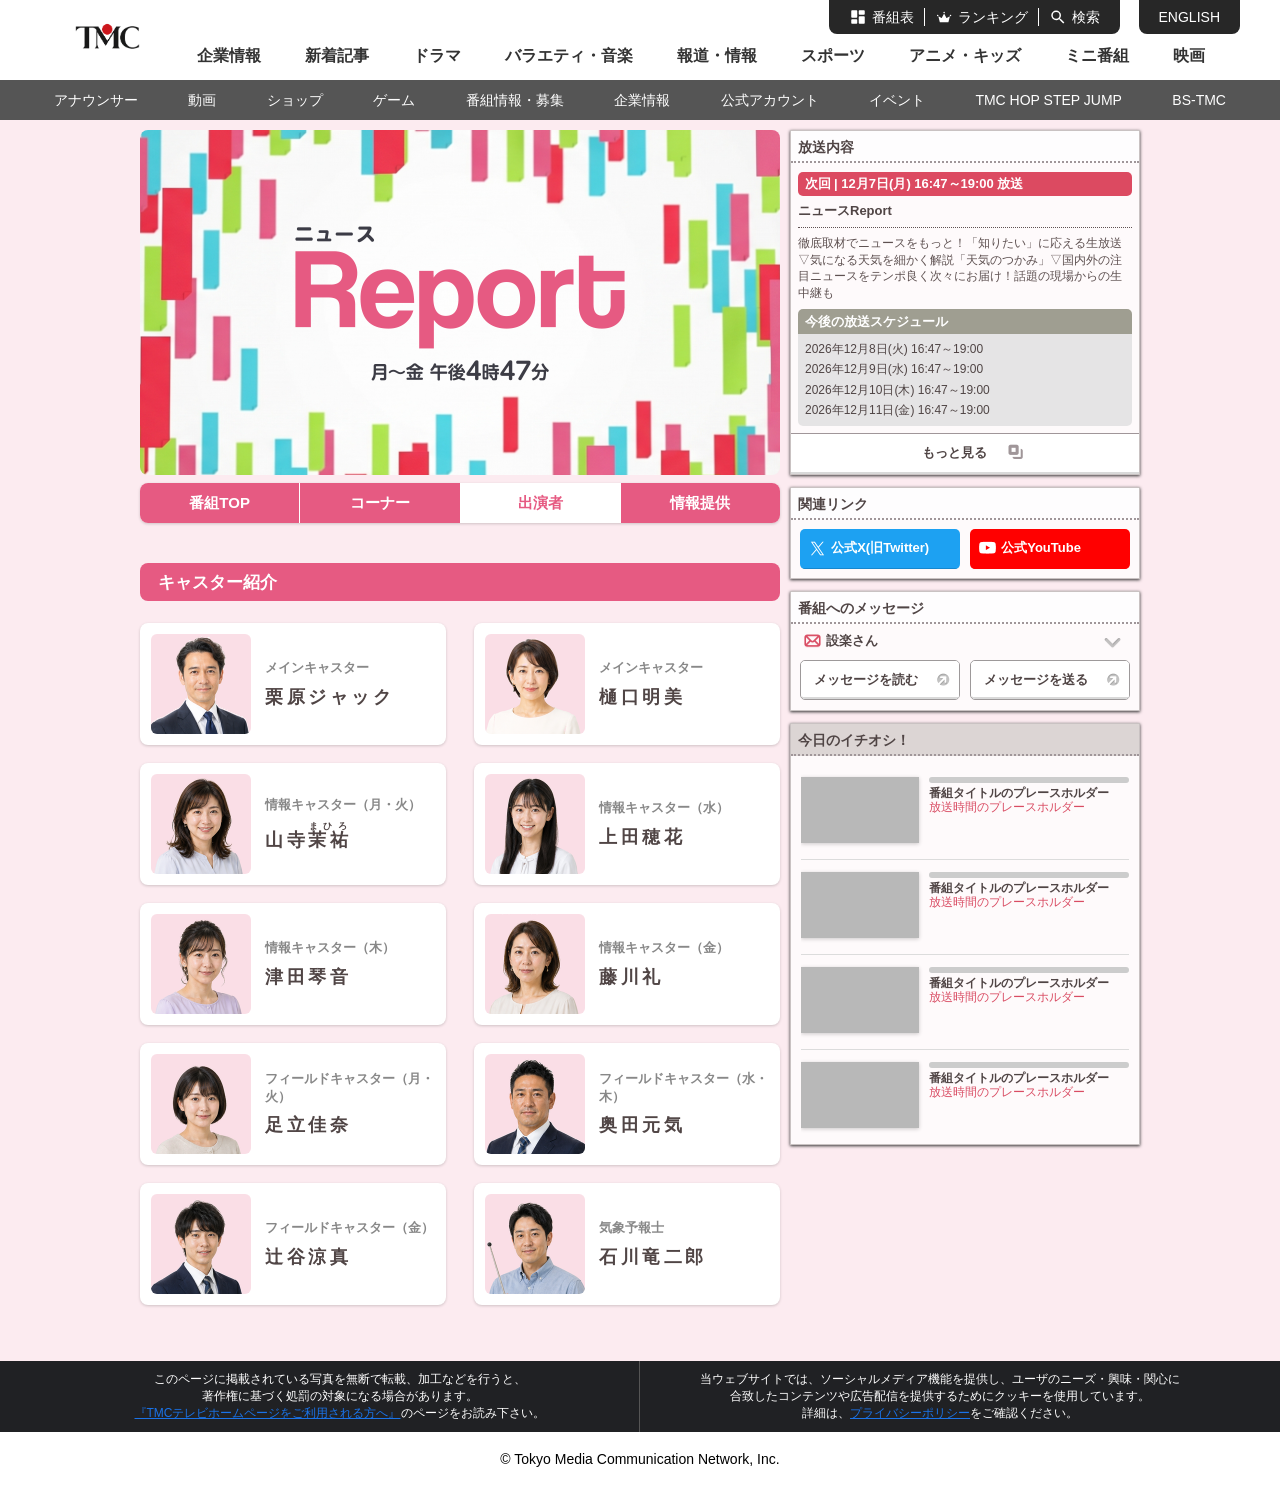
==== news_report/cast.html @ bcca4fd5 "Initial TMC website" ====
<!-- saved from url=(0043)/news_report/ -->
<html lang="ja"><head prefix="og: http://ogp.me/ns# fb: http://ogp.me/ns/fb# article: http://ogp.me/ns/article#"><meta http-equiv="Content-Type" content="text/html; charset=UTF-8">

<!--↓制作者 head挿入エリア--> 

<!-- TODO: 番組独自のアイコンを設定する場合はファイルパスを変更してください -->
<link rel="apple-touch-icon" sizes="152x152" href="../assets/common/img/favicon.png">
<link rel="apple-touch-icon-precomposed" href="../assets/common/img/favicon.png">
<link rel="icon" type="image/png" href="../assets/common/img/favicon.png">
<link rel="shortcut icon" type="image/png" href="../assets/common/img/favicon.png">
<meta name="viewport" content="width=device-width,initial-scale=1.0">
<!-- TODO:OGP -->
<meta name="twitter:card" content="summary">
<meta property="og:title" content="TMCテレビ">
<meta property="og:type" content="article">
<meta property="og:url" content="/">
<meta property="og:image" content="../assets/news_report/img/main-visual.png">
<meta property="og:site_name" content="TMCテレビ">
<meta property="og:locale" content="ja_JP">
<meta property="og:description" content="ニュースReport - 出演者。徹底取材でニュースをもっと。「知りたい」に応える生放送。">

<!-- TODO: ページの説明文を記載してください -->
<meta name="description" content="ニュースReport - 出演者。徹底取材でニュースをもっと。「知りたい」に応える生放送。">

<!-- TODO: キーワードを入力してください -->
<meta name="Keywords" content="ニュースReport,報道・情報,TMCテレビ">

<!-- TODO: タイトルを変更してください -->
<title>出演者｜ニュースReport | TMCテレビ</title>
<!--↑制作者 head挿入・修正エリア--> 

<!-- ↓TMCテレビ共通CSS設定 -->
<meta name="format-detection" content="telephone=no">
<link rel="stylesheet" href="../assets/common/css/page-default.css">
<link rel="stylesheet" href="../assets/common/css/aside.css">
<style type="text/css">.swiper-container{margin-left:auto;margin-right:auto;position:relative;overflow:hidden;list-style:none;padding:0;z-index:1}.swiper-container-no-flexbox .swiper-slide{float:left}.swiper-container-vertical>.swiper-wrapper{-webkit-box-orient:vertical;-webkit-box-direction:normal;-webkit-flex-direction:column;-ms-flex-direction:column;flex-direction:column}.swiper-wrapper{position:relative;width:100%;height:100%;z-index:1;display:-webkit-box;display:-webkit-flex;display:-ms-flexbox;display:flex;-webkit-transition-property:-webkit-transform;transition-property:-webkit-transform;transition-property:transform;transition-property:transform,-webkit-transform;-webkit-box-sizing:content-box;box-sizing:content-box}.swiper-container-android .swiper-slide,.swiper-wrapper{-webkit-transform:translateZ(0);transform:translateZ(0)}.swiper-container-multirow>.swiper-wrapper{-webkit-flex-wrap:wrap;-ms-flex-wrap:wrap;flex-wrap:wrap}.swiper-container-free-mode>.swiper-wrapper{-webkit-transition-timing-function:ease-out;transition-timing-function:ease-out;margin:0 auto}.swiper-slide{-webkit-flex-shrink:0;-ms-flex-negative:0;flex-shrink:0;width:100%;height:100%;position:relative;-webkit-transition-property:-webkit-transform;transition-property:-webkit-transform;transition-property:transform;transition-property:transform,-webkit-transform}.swiper-slide-invisible-blank{visibility:hidden}.swiper-container-autoheight,.swiper-container-autoheight .swiper-slide{height:auto}.swiper-container-autoheight .swiper-wrapper{-webkit-box-align:start;-webkit-align-items:flex-start;-ms-flex-align:start;align-items:flex-start;-webkit-transition-property:height,-webkit-transform;transition-property:height,-webkit-transform;transition-property:transform,height;transition-property:transform,height,-webkit-transform}.swiper-container-3d{-webkit-perspective:1200px;perspective:1200px}.swiper-container-3d .swiper-cube-shadow,.swiper-container-3d .swiper-slide,.swiper-container-3d .swiper-slide-shadow-bottom,.swiper-container-3d .swiper-slide-shadow-left,.swiper-container-3d .swiper-slide-shadow-right,.swiper-container-3d .swiper-slide-shadow-top,.swiper-container-3d .swiper-wrapper{-webkit-transform-style:preserve-3d;transform-style:preserve-3d}.swiper-container-3d .swiper-slide-shadow-bottom,.swiper-container-3d .swiper-slide-shadow-left,.swiper-container-3d .swiper-slide-shadow-right,.swiper-container-3d .swiper-slide-shadow-top{position:absolute;left:0;top:0;width:100%;height:100%;pointer-events:none;z-index:10}.swiper-container-3d .swiper-slide-shadow-left{background-image:-webkit-gradient(linear,right top,left top,from(rgba(0,0,0,.5)),to(transparent));background-image:-webkit-linear-gradient(right,rgba(0,0,0,.5),transparent);background-image:linear-gradient(270deg,rgba(0,0,0,.5),transparent)}.swiper-container-3d .swiper-slide-shadow-right{background-image:-webkit-gradient(linear,left top,right top,from(rgba(0,0,0,.5)),to(transparent));background-image:-webkit-linear-gradient(left,rgba(0,0,0,.5),transparent);background-image:linear-gradient(90deg,rgba(0,0,0,.5),transparent)}.swiper-container-3d .swiper-slide-shadow-top{background-image:-webkit-gradient(linear,left bottom,left top,from(rgba(0,0,0,.5)),to(transparent));background-image:-webkit-linear-gradient(bottom,rgba(0,0,0,.5),transparent);background-image:linear-gradient(0deg,rgba(0,0,0,.5),transparent)}.swiper-container-3d .swiper-slide-shadow-bottom{background-image:-webkit-gradient(linear,left top,left bottom,from(rgba(0,0,0,.5)),to(transparent));background-image:-webkit-linear-gradient(top,rgba(0,0,0,.5),transparent);background-image:linear-gradient(180deg,rgba(0,0,0,.5),transparent)}.swiper-container-wp8-horizontal,.swiper-container-wp8-horizontal>.swiper-wrapper{-ms-touch-action:pan-y;touch-action:pan-y}.swiper-container-wp8-vertical,.swiper-container-wp8-vertical>.swiper-wrapper{-ms-touch-action:pan-x;touch-action:pan-x}.swiper-button-next,.swiper-button-prev{position:absolute;top:50%;width:27px;height:44px;margin-top:-22px;z-index:10;cursor:pointer;background-size:27px 44px;background-position:50%;background-repeat:no-repeat}.swiper-button-next.swiper-button-disabled,.swiper-button-prev.swiper-button-disabled{opacity:.35;cursor:auto;pointer-events:none}.swiper-button-prev,.swiper-container-rtl .swiper-button-next{background-image:url("data:image/svg+xml;charset=utf-8,%3Csvg xmlns='http://www.w3.org/2000/svg' viewBox='0 0 27 44'%3E%3Cpath d='M0 22L22 0l2.1 2.1L4.2 22l19.9 19.9L22 44 0 22z' fill='%23007aff'/%3E%3C/svg%3E");left:10px;right:auto}.swiper-button-next,.swiper-container-rtl .swiper-button-prev{background-image:url("data:image/svg+xml;charset=utf-8,%3Csvg xmlns='http://www.w3.org/2000/svg' viewBox='0 0 27 44'%3E%3Cpath d='M27 22L5 44l-2.1-2.1L22.8 22 2.9 2.1 5 0l22 22z' fill='%23007aff'/%3E%3C/svg%3E");right:10px;left:auto}.swiper-button-prev.swiper-button-white,.swiper-container-rtl .swiper-button-next.swiper-button-white{background-image:url("data:image/svg+xml;charset=utf-8,%3Csvg xmlns='http://www.w3.org/2000/svg' viewBox='0 0 27 44'%3E%3Cpath d='M0 22L22 0l2.1 2.1L4.2 22l19.9 19.9L22 44 0 22z' fill='%23fff'/%3E%3C/svg%3E")}.swiper-button-next.swiper-button-white,.swiper-container-rtl .swiper-button-prev.swiper-button-white{background-image:url("data:image/svg+xml;charset=utf-8,%3Csvg xmlns='http://www.w3.org/2000/svg' viewBox='0 0 27 44'%3E%3Cpath d='M27 22L5 44l-2.1-2.1L22.8 22 2.9 2.1 5 0l22 22z' fill='%23fff'/%3E%3C/svg%3E")}.swiper-button-prev.swiper-button-black,.swiper-container-rtl .swiper-button-next.swiper-button-black{background-image:url("data:image/svg+xml;charset=utf-8,%3Csvg xmlns='http://www.w3.org/2000/svg' viewBox='0 0 27 44'%3E%3Cpath d='M0 22L22 0l2.1 2.1L4.2 22l19.9 19.9L22 44 0 22z'/%3E%3C/svg%3E")}.swiper-button-next.swiper-button-black,.swiper-container-rtl .swiper-button-prev.swiper-button-black{background-image:url("data:image/svg+xml;charset=utf-8,%3Csvg xmlns='http://www.w3.org/2000/svg' viewBox='0 0 27 44'%3E%3Cpath d='M27 22L5 44l-2.1-2.1L22.8 22 2.9 2.1 5 0l22 22z'/%3E%3C/svg%3E")}.swiper-button-lock{display:none}.swiper-pagination{position:absolute;text-align:center;-webkit-transition:opacity .3s;transition:opacity .3s;-webkit-transform:translateZ(0);transform:translateZ(0);z-index:10}.swiper-pagination.swiper-pagination-hidden{opacity:0}.swiper-container-horizontal>.swiper-pagination-bullets,.swiper-pagination-custom,.swiper-pagination-fraction{bottom:10px;left:0;width:100%}.swiper-pagination-bullets-dynamic{overflow:hidden;font-size:0}.swiper-pagination-bullets-dynamic .swiper-pagination-bullet{-webkit-transform:scale(.33);-ms-transform:scale(.33);transform:scale(.33);position:relative}.swiper-pagination-bullets-dynamic .swiper-pagination-bullet-active,.swiper-pagination-bullets-dynamic .swiper-pagination-bullet-active-main{-webkit-transform:scale(1);-ms-transform:scale(1);transform:scale(1)}.swiper-pagination-bullets-dynamic .swiper-pagination-bullet-active-prev{-webkit-transform:scale(.66);-ms-transform:scale(.66);transform:scale(.66)}.swiper-pagination-bullets-dynamic .swiper-pagination-bullet-active-prev-prev{-webkit-transform:scale(.33);-ms-transform:scale(.33);transform:scale(.33)}.swiper-pagination-bullets-dynamic .swiper-pagination-bullet-active-next{-webkit-transform:scale(.66);-ms-transform:scale(.66);transform:scale(.66)}.swiper-pagination-bullets-dynamic .swiper-pagination-bullet-active-next-next{-webkit-transform:scale(.33);-ms-transform:scale(.33);transform:scale(.33)}.swiper-pagination-bullet{width:8px;height:8px;display:inline-block;border-radius:100%;background:#000;opacity:.2}button.swiper-pagination-bullet{border:none;margin:0;padding:0;-webkit-box-shadow:none;box-shadow:none;-webkit-appearance:none;-moz-appearance:none;appearance:none}.swiper-pagination-clickable .swiper-pagination-bullet{cursor:pointer}.swiper-pagination-bullet-active{opacity:1;background:#007aff}.swiper-container-vertical>.swiper-pagination-bullets{right:10px;top:50%;-webkit-transform:translate3d(0,-50%,0);transform:translate3d(0,-50%,0)}.swiper-container-vertical>.swiper-pagination-bullets .swiper-pagination-bullet{margin:6px 0;display:block}.swiper-container-vertical>.swiper-pagination-bullets.swiper-pagination-bullets-dynamic{top:50%;-webkit-transform:translateY(-50%);-ms-transform:translateY(-50%);transform:translateY(-50%);width:8px}.swiper-container-vertical>.swiper-pagination-bullets.swiper-pagination-bullets-dynamic .swiper-pagination-bullet{display:inline-block;-webkit-transition:top .2s,-webkit-transform .2s;transition:top .2s,-webkit-transform .2s;transition:transform .2s,top .2s;transition:transform .2s,top .2s,-webkit-transform .2s}.swiper-container-horizontal>.swiper-pagination-bullets .swiper-pagination-bullet{margin:0 4px}.swiper-container-horizontal>.swiper-pagination-bullets.swiper-pagination-bullets-dynamic{left:50%;-webkit-transform:translateX(-50%);-ms-transform:translateX(-50%);transform:translateX(-50%);white-space:nowrap}.swiper-container-horizontal>.swiper-pagination-bullets.swiper-pagination-bullets-dynamic .swiper-pagination-bullet{-webkit-transition:left .2s,-webkit-transform .2s;transition:left .2s,-webkit-transform .2s;transition:transform .2s,left .2s;transition:transform .2s,left .2s,-webkit-transform .2s}.swiper-container-horizontal.swiper-container-rtl>.swiper-pagination-bullets-dynamic .swiper-pagination-bullet{-webkit-transition:right .2s,-webkit-transform .2s;transition:right .2s,-webkit-transform .2s;transition:transform .2s,right .2s;transition:transform .2s,right .2s,-webkit-transform .2s}.swiper-pagination-progressbar{background:rgba(0,0,0,.25);position:absolute}.swiper-pagination-progressbar .swiper-pagination-progressbar-fill{background:#007aff;position:absolute;left:0;top:0;width:100%;height:100%;-webkit-transform:scale(0);-ms-transform:scale(0);transform:scale(0);-webkit-transform-origin:left top;-ms-transform-origin:left top;transform-origin:left top}.swiper-container-rtl .swiper-pagination-progressbar .swiper-pagination-progressbar-fill{-webkit-transform-origin:right top;-ms-transform-origin:right top;transform-origin:right top}.swiper-container-horizontal>.swiper-pagination-progressbar,.swiper-container-vertical>.swiper-pagination-progressbar.swiper-pagination-progressbar-opposite{width:100%;height:4px;left:0;top:0}.swiper-container-horizontal>.swiper-pagination-progressbar.swiper-pagination-progressbar-opposite,.swiper-container-vertical>.swiper-pagination-progressbar{width:4px;height:100%;left:0;top:0}.swiper-pagination-white .swiper-pagination-bullet-active{background:#fff}.swiper-pagination-progressbar.swiper-pagination-white{background:hsla(0,0%,100%,.25)}.swiper-pagination-progressbar.swiper-pagination-white .swiper-pagination-progressbar-fill{background:#fff}.swiper-pagination-black .swiper-pagination-bullet-active{background:#000}.swiper-pagination-progressbar.swiper-pagination-black{background:rgba(0,0,0,.25)}.swiper-pagination-progressbar.swiper-pagination-black .swiper-pagination-progressbar-fill{background:#000}.swiper-pagination-lock{display:none}.swiper-scrollbar{border-radius:10px;position:relative;-ms-touch-action:none;background:rgba(0,0,0,.1)}.swiper-container-horizontal>.swiper-scrollbar{position:absolute;left:1%;bottom:3px;z-index:50;height:5px;width:98%}.swiper-container-vertical>.swiper-scrollbar{position:absolute;right:3px;top:1%;z-index:50;width:5px;height:98%}.swiper-scrollbar-drag{height:100%;width:100%;position:relative;background:rgba(0,0,0,.5);border-radius:10px;left:0;top:0}.swiper-scrollbar-cursor-drag{cursor:move}.swiper-scrollbar-lock{display:none}.swiper-zoom-container{width:100%;height:100%;display:-webkit-box;display:-webkit-flex;display:-ms-flexbox;display:flex;-webkit-box-pack:center;-webkit-justify-content:center;-ms-flex-pack:center;justify-content:center;-webkit-box-align:center;-webkit-align-items:center;-ms-flex-align:center;align-items:center;text-align:center}.swiper-zoom-container>canvas,.swiper-zoom-container>img,.swiper-zoom-container>svg{max-width:100%;max-height:100%;-o-object-fit:contain;object-fit:contain}.swiper-slide-zoomed{cursor:move}.swiper-lazy-preloader{width:42px;height:42px;position:absolute;left:50%;top:50%;margin-left:-21px;margin-top:-21px;z-index:10;-webkit-transform-origin:50%;-ms-transform-origin:50%;transform-origin:50%;-webkit-animation:swiper-preloader-spin 1s steps(12) infinite;animation:swiper-preloader-spin 1s steps(12) infinite}.swiper-lazy-preloader:after{display:block;content:"";width:100%;height:100%;background-image:url("data:image/svg+xml;charset=utf-8,%3Csvg viewBox='0 0 120 120' xmlns='http://www.w3.org/2000/svg' xmlns:xlink='http://www.w3.org/1999/xlink'%3E%3Cdefs%3E%3Cpath id='a' stroke='%236c6c6c' stroke-width='11' stroke-linecap='round' d='M60 7v20'/%3E%3C/defs%3E%3Cuse xlink:href='%23a' opacity='.27'/%3E%3Cuse xlink:href='%23a' opacity='.27' transform='rotate(30 60 60)'/%3E%3Cuse xlink:href='%23a' opacity='.27' transform='rotate(60 60 60)'/%3E%3Cuse xlink:href='%23a' opacity='.27' transform='rotate(90 60 60)'/%3E%3Cuse xlink:href='%23a' opacity='.27' transform='rotate(120 60 60)'/%3E%3Cuse xlink:href='%23a' opacity='.27' transform='rotate(150 60 60)'/%3E%3Cuse xlink:href='%23a' opacity='.37' transform='rotate(180 60 60)'/%3E%3Cuse xlink:href='%23a' opacity='.46' transform='rotate(210 60 60)'/%3E%3Cuse xlink:href='%23a' opacity='.56' transform='rotate(240 60 60)'/%3E%3Cuse xlink:href='%23a' opacity='.66' transform='rotate(270 60 60)'/%3E%3Cuse xlink:href='%23a' opacity='.75' transform='rotate(300 60 60)'/%3E%3Cuse xlink:href='%23a' opacity='.85' transform='rotate(330 60 60)'/%3E%3C/svg%3E");background-position:50%;background-size:100%;background-repeat:no-repeat}.swiper-lazy-preloader-white:after{background-image:url("data:image/svg+xml;charset=utf-8,%3Csvg viewBox='0 0 120 120' xmlns='http://www.w3.org/2000/svg' xmlns:xlink='http://www.w3.org/1999/xlink'%3E%3Cdefs%3E%3Cpath id='a' stroke='%23fff' stroke-width='11' stroke-linecap='round' d='M60 7v20'/%3E%3C/defs%3E%3Cuse xlink:href='%23a' opacity='.27'/%3E%3Cuse xlink:href='%23a' opacity='.27' transform='rotate(30 60 60)'/%3E%3Cuse xlink:href='%23a' opacity='.27' transform='rotate(60 60 60)'/%3E%3Cuse xlink:href='%23a' opacity='.27' transform='rotate(90 60 60)'/%3E%3Cuse xlink:href='%23a' opacity='.27' transform='rotate(120 60 60)'/%3E%3Cuse xlink:href='%23a' opacity='.27' transform='rotate(150 60 60)'/%3E%3Cuse xlink:href='%23a' opacity='.37' transform='rotate(180 60 60)'/%3E%3Cuse xlink:href='%23a' opacity='.46' transform='rotate(210 60 60)'/%3E%3Cuse xlink:href='%23a' opacity='.56' transform='rotate(240 60 60)'/%3E%3Cuse xlink:href='%23a' opacity='.66' transform='rotate(270 60 60)'/%3E%3Cuse xlink:href='%23a' opacity='.75' transform='rotate(300 60 60)'/%3E%3Cuse xlink:href='%23a' opacity='.85' transform='rotate(330 60 60)'/%3E%3C/svg%3E")}@-webkit-keyframes swiper-preloader-spin{to{-webkit-transform:rotate(1turn);transform:rotate(1turn)}}@keyframes swiper-preloader-spin{to{-webkit-transform:rotate(1turn);transform:rotate(1turn)}}.swiper-container .swiper-notification{position:absolute;left:0;top:0;pointer-events:none;opacity:0;z-index:-1000}.swiper-container-fade.swiper-container-free-mode .swiper-slide{-webkit-transition-timing-function:ease-out;transition-timing-function:ease-out}.swiper-container-fade .swiper-slide{pointer-events:none;-webkit-transition-property:opacity;transition-property:opacity}.swiper-container-fade .swiper-slide .swiper-slide{pointer-events:none}.swiper-container-fade .swiper-slide-active,.swiper-container-fade .swiper-slide-active .swiper-slide-active{pointer-events:auto}.swiper-container-cube{overflow:visible}.swiper-container-cube .swiper-slide{pointer-events:none;-webkit-backface-visibility:hidden;backface-visibility:hidden;z-index:1;visibility:hidden;-webkit-transform-origin:0 0;-ms-transform-origin:0 0;transform-origin:0 0;width:100%;height:100%}.swiper-container-cube .swiper-slide .swiper-slide{pointer-events:none}.swiper-container-cube.swiper-container-rtl .swiper-slide{-webkit-transform-origin:100% 0;-ms-transform-origin:100% 0;transform-origin:100% 0}.swiper-container-cube .swiper-slide-active,.swiper-container-cube .swiper-slide-active .swiper-slide-active{pointer-events:auto}.swiper-container-cube .swiper-slide-active,.swiper-container-cube .swiper-slide-next,.swiper-container-cube .swiper-slide-next+.swiper-slide,.swiper-container-cube .swiper-slide-prev{pointer-events:auto;visibility:visible}.swiper-container-cube .swiper-slide-shadow-bottom,.swiper-container-cube .swiper-slide-shadow-left,.swiper-container-cube .swiper-slide-shadow-right,.swiper-container-cube .swiper-slide-shadow-top{z-index:0;-webkit-backface-visibility:hidden;backface-visibility:hidden}.swiper-container-cube .swiper-cube-shadow{position:absolute;left:0;bottom:0;width:100%;height:100%;background:#000;opacity:.6;-webkit-filter:blur(50px);filter:blur(50px);z-index:0}.swiper-container-flip{overflow:visible}.swiper-container-flip .swiper-slide{pointer-events:none;-webkit-backface-visibility:hidden;backface-visibility:hidden;z-index:1}.swiper-container-flip .swiper-slide .swiper-slide{pointer-events:none}.swiper-container-flip .swiper-slide-active,.swiper-container-flip .swiper-slide-active .swiper-slide-active{pointer-events:auto}.swiper-container-flip .swiper-slide-shadow-bottom,.swiper-container-flip .swiper-slide-shadow-left,.swiper-container-flip .swiper-slide-shadow-right,.swiper-container-flip .swiper-slide-shadow-top{z-index:0;-webkit-backface-visibility:hidden;backface-visibility:hidden}.swiper-container-coverflow .swiper-wrapper{-ms-perspective:1200px}</style><style>@charset "utf-8";

.clearfix::after {
  content: "";
  display: block;
  clear: both;
}

/* CSS BrowserReset #gbheader #gbfooter
--------------------------- */
header#cx_ui_header, footer#cx_ui_footer {
  margin: 0;
  padding: 0;
}

#gbheader *, #gbfooter * {
  -moz-box-sizing: border-box;
  -webkit-box-sizing: border-box;
  -o-box-sizing: border-box;
  -ms-box-sizing: border-box;
  box-sizing: border-box;
  margin: 0;
  padding: 0;
  letter-spacing: 0;
}

#gbheader, #gbfooter {
  font-family: -apple-system, BlinkMacSystemFont, "Helvetica Neue", "Hiragino Kaku Gothic ProN", "ヒラギノ角ゴ ProN W3", "游ゴシック Medium", YuGothic, YuGothicM, メイリオ, Meiryo, sans-serif;
  font-size: 14px;
  line-height: 24px;
  min-width: 1200px;
}

@media all and (-ms-high-contrast: none)  {
  #gbheader, #gbfooter {
    font-family: Verdana, Meiryo, sans-serif;
  }
}
@media all and (-ms-high-contrast: active) {
  #gbheader, #gbfooter {
    font-family: Verdana, Meiryo, sans-serif;
  }
}

#gbheader div, #gbfooter div,
#gbheader ul, #gbfooter ul,
#gbheader li, #gbfooter li,
#gbheader p, #gbfooter p,
#gbheader a, #gbfooter a {
  background: transparent;
}

#gbheader ul, #gbfooter ul {
  list-style: none;
}

#gbheader img, #gbfooter.img {
  -ms-interpolation-mode: bicubic;
  vertical-align: top;
  max-width: 100%;
  height: auto;
  border: 0;
}

#gbheader a, #gbfooter a,
#gbheader .link, #gbfooter .link {
  color: #1a73e8;
  text-decoration: none;
  -webkit-transition: all 0.25s;
  -moz-transition: all 0.25s;
  -ms-transition: all 0.25s;
  -o-transition: all 0.25s;
  transition: all 0.25s;
  opacity: 1;
}

#gbheader a:hover, #gbfooter a:hover,
#gbheader .link:hover, #gbfooter .link:hover {
  opacity: .8;
}

/* switch smartphone botton
--------------------------- */
#switch_smartphone {
  min-width: 1200px;
  position: relative;
  z-index: 10;
}

#switch_smartphone a {
  display: block;
  width: 100%;
  margin: 0 auto;
  padding: 30px 0;
  background-color: #5a5a5a;
  border-bottom: 5px solid #EEE;
  border-top: 5px solid #DDD;
  font-size: 30px;
  font-weight: 700;
  text-align: center;
  text-decoration: none;
  color: #FFF;
  position: relative;
}

/* #gnav
--------------------------- */
#gbheader {
  display: block !important;
}

#gbheader .cx_header_content {
  margin: 0 auto;
  width: 1200px;
}

#gbheader #nav_upper {
  width: 100%;
  background: #fff;
}

#gbheader #nav_upper .cx_header_content {
  position: relative;
}

#gbheader #nav_upper .cx_header_content #nav_menu__main {
  height: 80px;
}

#gbheader #nav_upper .cx_header_content #nav_menu__main .swiper-slide {
  margin: 0 22px;
  width: auto;
  height: auto;
}

#gbheader #nav_upper__main .swiper-slide .menu_wrapper {
  display: -webkit-box;
  display: -moz-box;
  display: -ms-flexbox;
  display: -webkit-flex;
  display: -moz-flex;
  display: flex;
  -webkit-box-align: end;
  -ms-flex-align: end;
  align-items: flex-end;
  height: 100%;
}

#gbheader #nav_upper .cx_header_content #nav_menu__main a {
  display: block;
  padding: 12px 0;
  color: #333;
  font-size: 16px;
  font-weight: bold;
}

#gbheader #nav_upper .cx_header_content #nav_menu__main a.current {
  padding: 14px 0 10px;
  border-bottom: solid 2px #333;
  color: #333;
}

#gbheader #nav_upper .cx_header_content #nav_menu__main a.current:hover {
  opacity: 1.0;
}

#gbheader #nav_upper .cx_header_content #nav_upper__main .logo {
  margin: 0 15px;
  padding: 10px 20px;
  float: left;
}

#gbheader #nav_upper .cx_header_content #nav_upper__main .logo a {
  padding: 0;
  /* width: 55px;
  height: 55px; */
  display: flex;
  align-items: center;
  height: 55px;
}

#gbheader #nav_upper .cx_header_content #nav_upper__main #logo_svg {
  width: 55px;
  height: 55px;
}

#gbheader #nav_upper .cx_header_content #nav_upper__main #tmc_logo {
  display: block;
  width: 65px;
  max-width: none;
  height: auto;
}

.tmc-main {
  width: 1200px;
  min-height: 520px;
  margin: 28px auto 40px;
}

.tmc-main::after {
  content: "";
  display: block;
  clear: both;
}

#fp-r {
  width: 350px;
  float: right;
}

#fp-r .contblock,
#fp-r .fp-bhpblockPc {
  margin-bottom: 20px;
  padding: 18px;
  border: 1px solid #e5e5e5;
  background: #fff;
}

#fp-r h2 {
  margin: 0 0 14px;
  padding-bottom: 8px;
  border-bottom: 2px solid #333;
  color: #333;
  font-size: 20px;
  font-weight: bold;
  line-height: 1.4;
}

#fp-r h3,
#fp-r h4,
#fp-r p {
  margin: 0;
}

#fp-r .nextoadate {
  margin-bottom: 10px;
  color: #555;
  font-size: 13px;
  line-height: 1.6;
}

#fp-r .nextoatitle {
  margin-bottom: 8px;
  color: #222;
  font-size: 16px;
  font-weight: bold;
  line-height: 1.5;
}

#fp-r .nextOverview,
#fp-r .nextDetail {
  color: #555;
  font-size: 13px;
  line-height: 1.7;
}

#fp-r .fp-linkBtns {
  display: flex;
  gap: 10px;
  margin: 0;
  padding: 0;
  list-style: none;
}

#fp-r .fp-linkBtns li {
  flex: 1;
}

#fp-r .fp-linkBtns a {
  display: block;
  padding: 12px 10px;
  border-radius: 4px;
  background: #333;
  color: #fff;
  font-size: 13px;
  font-weight: bold;
  line-height: 1.3;
  text-align: center;
}

#fp-r .fp-linkBtns .yt a {
  background: #c4302b;
}

#fp-r #fp-bhp-ichioshi {
  padding: 18px;
}

#fp-r #fp-bhp-ichioshi ul {
  margin: 0;
  padding: 0;
  list-style: none;
}

#fp-r #fp-bhp-ichioshi li {
  margin-bottom: 14px;
}

#fp-r #fp-bhp-ichioshi li:last-child {
  margin-bottom: 0;
}

#fp-r #fp-bhp-ichioshi a {
  display: block;
  color: #333;
}

#fp-r #fp-bhp-ichioshi dl {
  display: flex;
  gap: 12px;
  margin: 0;
}

#fp-r #fp-bhp-ichioshi .thum {
  flex: 0 0 96px;
  width: 96px;
  height: 64px;
  background: #b8b8b8;
}

#fp-r #fp-bhp-ichioshi .placeholder-image {
  display: block;
  width: 96px;
  height: 64px;
  background: #b8b8b8;
}

#fp-r #fp-bhp-ichioshi dt {
  flex: 1;
}

#fp-r #fp-bhp-ichioshi .ttl {
  color: #333;
  font-size: 13px;
  font-weight: bold;
  line-height: 1.5;
}

#fp-r #fp-bhp-ichioshi .oatime,
#fp-r #fp-bhp-ichioshi .catch {
  margin-top: 4px;
  color: #777;
  font-size: 12px;
  line-height: 1.4;
}

#gbheader #nav_upper .cx_header_content #nav_upper__main .before_logo_icon {
  width: 55px;
  height: 55px;
  margin-right: 8px;
}

#gbheader #nav_upper .cx_header_content #nav_upper__sub {
  position: absolute;
  top: 0;
  right: 10%;
  display: -webkit-box;
  display: -moz-box;
  display: -ms-flexbox;
  display: -webkit-flex;
  display: -moz-flex;
  display: flex;
  -webkit-box-align: center;
  -ms-flex-align: center;
  align-items: center;
  padding: 8px 10px;
  border-radius: 0 0 8px 8px;
  background: #272727;
  line-height: 1;
  z-index: 2
}

#gbheader #nav_upper .cx_header_content #nav_upper__sub__lang{
  position: absolute;
  top: 0;
  right: 0;
  display: -webkit-box;
  display: -moz-box;
  display: -ms-flexbox;
  display: -webkit-flex;
  display: -moz-flex;
  display: flex;
  -webkit-box-align: center;
  -ms-flex-align: center;
  align-items: center;
  padding: 10px;
  border-radius: 0 0 8px 8px;
  background: #272727;
  line-height: 1;
  z-index: 2;
}

#gbheader #nav_upper .cx_header_content #nav_menu__sub,
#gbheader #nav_upper .cx_header_content #nav_menu__sub__lang {
  display: -webkit-box;
  display: -moz-box;
  display: -ms-flexbox;
  display: -webkit-flex;
  display: -moz-flex;
  display: flex;
  -webkit-box-align: center;
  -ms-flex-align: center;
  align-items: center;
}

#gbheader #nav_upper .cx_header_content #nav_menu__sub li, 
#gbheader #nav_upper .cx_header_content #nav_menu__sub__lang li {
  padding: 0 10px;
}

#gbheader #nav_upper .cx_header_content #nav_menu__sub li+li,
#gbheader #nav_upper .cx_header_content #nav_menu__sub__lang li+li {
  border-left: solid 1px #fff;
}

#gbheader #nav_upper .cx_header_content #nav_menu__sub .nav_menu__sub__item a,
#gbheader #nav_upper .cx_header_content #nav_menu__sub .nav_menu__sub__item p,
#gbheader #nav_upper .cx_header_content #nav_menu__sub__lang .nav_menu__sub__item__lang a,
#gbheader #nav_upper .cx_header_content #nav_menu__sub__lang .nav_menu__sub__item__lang p {
  display: -webkit-box;
  display: -moz-box;
  display: -ms-flexbox;
  display: -webkit-flex;
  display: -moz-flex;
  display: flex;
  -webkit-box-align: center;
  -ms-flex-align: center;
  align-items: center;
  color: #fff;
  cursor: pointer;
}

#gbheader #nav_upper .cx_header_content #nav_menu__sub .nav_menu__sub__item a span,
#gbheader #nav_upper .cx_header_content #nav_menu__sub .nav_menu__sub__item p span,
#gbheader #nav_upper .cx_header_content #nav_menu__sub__lang .nav_menu__sub__item__lang a span,
#gbheader #nav_upper .cx_header_content #nav_menu__sub__lang .nav_menu__sub__item__lang p span {
  color: inherit;
}

#gbheader #nav_upper .cx_header_content #nav_menu__sub .nav_menu__sub__item .icon_svg,
#gbheader #nav_upper .cx_header_content #nav_menu__sub__lang .nav_menu__sub__item__lang .icon_svg {
  width: 18px;
  height: 18px;
  margin-right: 5px;
  fill: #fff;
}

#gbheader #nav_upper .cx_header_content #nav_menu__sub .nav_menu__sub__item p:hover,
#gbheader #nav_upper .cx_header_content #nav_menu__sub__lang .nav_menu__sub__item__lang p:hover {
  opacity: .5;
}

/* #nav_lower
--------------------------- */
#gbheader #nav_lower {
  position: relative;
  width: 100%;
  background: #555;
}

#gbheader #nav_lower a,
#gbheader #nav_lower p {
  color: #fff;
  cursor: pointer;
  font-size: 14px;
  background: #555;
  font-weight: normal;
  text-align: left;
}

#gbheader #nav_lower a:hover {
  text-decoration: underline;
  opacity: 1;
}

#gbheader #nav_lower p:hover {
  opacity: 1;
}

#gbheader #nav_lower .cx_header_content {
  display: -webkit-box;
  display: -moz-box;
  display: -ms-flexbox;
  display: -webkit-flex;
  display: -moz-flex;
  display: flex;
  -webkit-box-align: center;
  -ms-flex-align: center;
  align-items: center;
}

#gbheader #nav_lower .nav_lower {
  /* width: 90%; */
  width: 100%;
}

#gbheader #nav_lower .nav_lower .nav_menu__sub {
  display: -webkit-box;
  display: -moz-box;
  display: -ms-flexbox;
  display: -webkit-flex;
  display: -moz-flex;
  display: flex;
  width: 100%;
  justify-content: space-between;
  -webkit-box-align: start;
  -ms-flex-align: start;
  align-items: flex-start;
}

#gbheader #nav_lower .nav_lower .nav_menu__sub>li {
  padding: 8px 14px;
  line-height: 24px;
}

#gbheader #nav_lower .nav_lower .nav_menu__sub>li:last-child {
  display: none;
}

#gbheader #nav_lower .nav_lower .nav_menu__sub .list_center {
  text-align: center;
}

#gbheader #nav_lower .nav_menu__sub__sub {
  display: block;
  position: absolute;
  z-index: 9998;
  top: 40px;
  left: 0;
  width: 100%;
  background: #f5f5f5;
}

#gbheader #nav_lower .nav_menu__sub__sub__list {
  width: 1200px;
  margin: 0 auto;
  padding: 0 5px;
  font-size: 0;
  text-align: left;
}

#gbheader #nav_lower .nav_menu__sub__sub__list li {
  display: inline-block;
  vertical-align: top;
  margin: 10px 20px;
  font-size: 14px;
  line-height: 24px;
}

#gbheader #nav_lower .nav_menu__sub__sub__list li a {
  background: #f5f5f5;
  color: #000;
}

#gbheader #nav_lower .nodisplay {
  display: none;
}

/* トランジション */
#gbheader #nav_lower .submenu-enter-active {
  transition: opacity .3s;
}
#gbheader #nav_lower .submenu-leave-active {
  transition: opacity 1.0s;
}
#gbheader #nav_lower .submenu-enter, .submenu-leave-to {
  opacity: 0;
}

/* #searchbox
--------------------------- */
#gbheader #searchbox {
  display: block;
}

#gbheader #searchbox .cx_header_content {
  position: relative;
}

#gbheader #searchbox .cx_header_content #searchbox__inner {
  position: absolute;
  z-index: 9998;
  top: 0;
  left: 0;
  width: 100%;
  padding: 30px;
  background-color: rgba(85, 85, 85, 0.9);
}

#gbheader #searchbox #searchbox__objects {
  display: -webkit-box;
  display: -moz-box;
  display: -ms-flexbox;
  display: -webkit-flex;
  display: -moz-flex;
  display: flex;
  position: relative;
  -webkit-box-align: center;
  -ms-flex-align: center;
  align-items: center;
  width: 98%;
  margin-bottom: 10px;
}

#gbheader #searchbox #searchbox__objects .icon_svg {
  position: absolute;
  top: 8px;
  left: 20px;
  width: 40px;
  height: 40px;
  fill: #9d9d9d;
}

#gbheader #searchbox #searchbox__objects .icon_svg.disable {
  left: 24%;
}

#gbheader #searchbox #searchbox__objects .icon_svg.active {
  left: 10px;
}

#gbheader #searchbox #searchbox__objects .icon_svg.default {
  left: 20px;
}

#gbheader #searchbox #search_input {
  border: none;
  outline: none;
  width: 90%;
  padding: 10px 20px 10px 70px;
  border-radius: 30px;
  background: #fff;
  color: #9d9d9d;
  font-size: 24px;
}

#gbheader #searchbox #search_input.disable {
  width: 100%;
  text-align: center;
  padding-left: 20px;
}

#gbheader #searchbox #search_input.active {
  width: 75%;
  text-align: left;
  padding-left: 40px;
}

#gbheader #searchbox #search_input.default {
  width: 90%;
  text-align: left;
  padding: 10px 20px 10px 70px;
}

#gbheader #searchbox button {
  width: 10%;
  margin-left: 10px;
  padding: 6px;
  border-radius: 30px;
  background: #131313;
  color: #fff;
  font-size: 24px;
  cursor: pointer;
}

#gbheader #searchbox button:hover {
  opacity: .5;
}

#gbheader #searchbox #relationword ul {
  display: -webkit-box;
  display: -moz-box;
  display: -ms-flexbox;
  display: -webkit-flex;
  display: -moz-flex;
  display: flex;
  -ms-flex-wrap: wrap;
  flex-wrap: wrap;
}

#gbheader #searchbox #relationword li {
  margin: 10px 20px 10px 0;
  font-size: 16px;
}

#gbheader #searchbox #relationword a {
  text-decoration-line: none;
  color: #fff;
}

#gbheader #searchbox #relationword a:hover {
  text-decoration-line: underline;
  color: #fff;
  opacity: 1.0;
}

#gbheader #searchbox #btn_close {
  position: absolute;
  z-index: 9999;
  top: 10px;
  right: 10px;
  width: 30px;
  height: 30px;
  fill: #fff;
  cursor: pointer;
}

/* 検索結果（ul本体はbody直下にできるのでid、class指定無し） */
ul.sug_list {
  width: 936px !important;
  margin-left: 30px !important;
  text-align: center !important;
}

ul.sug_list li.sug_element {
  font-size: 14px !important;
  line-height: 24px !important;
}

/* #emergency
--------------------------- */
#gbheader #emergency .cx_header_content:after {
  content: "";
  display: block;
}

#gbheader #emergency {
  padding: 0 0 2px 0;
  background: #131313;
  color: #fff;
}

#gbheader #emergency a {
  color: #fff;
  text-decoration: underline;
  font-weight: normal;
  font-size: inherit;
}

#gbheader #emergency .emergency_wrap {
  margin: 0 auto;
  position: relative;
  width: 1200px;
}

#gbheader #emergency .cx_header_content {
  display: -webkit-box;
  display: -moz-box;
  display: -ms-flexbox;
  display: -webkit-flex;
  display: -moz-flex;
  display: flex;
  -ms-flex-item-align: start;
  align-self: flex-start;
  padding: 12px 10px;
}

#gbheader #emergency .ico_emergency span {
  white-space: nowrap;
  padding: 5px 24px;
  border-radius: 20px;
  background: #d50000;
  font-weight: normal;
  font-size: 14px;
}

#gbheader #emergency .breaking_news .ico_emergency span {
  padding: 5px 10px;
  background: #209ec8;
}

#gbheader #emergency .emergency__txt {
  margin: 0 80px 0 10px;
  height: auto;
  overflow: hidden;
  cursor: pointer;
}

#gbheader #emergency .emergency__txt p {
  text-align: left;
  font-size: 14px;
}

#gbheader #emergency .emergency__oneline {
  white-space: nowrap;
  -webkit-box-align: center;
  -ms-flex-align: center;
  align-items: center;
  display: -webkit-box;
  display: -moz-box;
  display: -ms-flexbox;
  display: -webkit-flex;
  display: -moz-flex;
  display: flex;
}

#gbheader #emergency .emergency_wrap .icon_svg {
  position: absolute;
  width: 30px;
  height: 30px;
  fill: #fff;
  right: 8px;
  top: 13px;
}

#gbheader #emergency .emergency_wrap #news-reportNewsMainDataClose .icon_svg {
  width: 22px;
  height: 22px;
  right: 11px;
  top: 16px;
}

/* #news-reportNewsMainDataClose {
  position: absolute;
  top: 13px;
  right: 10px;
  width: 22px;
  height: 22px;
  line-height: 24px;
  text-align: center;
  font-size: 22px;
  color: #fff;
  text-decoration: none;
} */

#gbheader #news-reportNewsTopDataCount {
  width: 28px;
  height: 28px;
  position: absolute;
  right: 50px;
  top: 12px;
}

#gbheader a#news-reportNewsMainDataClose {
  text-decoration: none;
}

#gbheader #news-reportNewsTopDataCount p {
  width: 27px;
  height: 27px;
  margin: 0;
  line-height: 27px;
  color: #fff;
  text-align: center;
  /* font-size: 11px; */
  font-size: 14px;
  font-weight: bold;
  background: #d2112b;
  background: #d50000;
  border-radius: 27px;
  behavior: url(/images/PIE.htc);
  position: relative;
}

/* #gbfooter
--------------------------- */
#gbfooter {
  width: 100%;
  clear: both;
}
#gbfooter p {
  font-size: 14px;
  line-height: 24px;
  text-align: center;
}
#gbfooter .footer_caution_wrapper {
  background: #202124;
}
#gbfooter .footer_caution_inner {
  display: -webkit-box;
  display: -ms-flexbox;
  display: flex;
  -webkit-box-pack: center;
  -ms-flex-pack: center;
          justify-content: center;
  -ms-flex-wrap: wrap;
      flex-wrap: wrap;
  width: 1200px;
  margin: 0 auto;
}
#gbfooter .footer_caution {
  padding: 10px;
  color: #ffffff;
  width: 50%;
  font-size: 12px;
  line-height: 17px;
}
#gbfooter .footer_caution:first-child {
  border-right: 1px solid #555555;
}
#gbfooter .footer_caution a {
  text-decoration: underline;
  color: #1a73e8;
}

#gbfooter .footer_copyright {
  padding: 15px 0;
  background: #fff;
  color: #000;
}


/* =======================================

	デバイス用

======================================= */
@media screen and (orientation: portrait) and (max-width: 750px), (orientation: landscape) and (max-width: 1013px) {

  /* pc or device
	--------------------------- */
  .sp_display #gbheader .pc,
  .sp_display #gbfooter .pc {
      display: none;
  }

  .sp_display #gbheader .sp,
  .sp_display #gbfooter .sp {
      display: block;
  }

  /* ::-webkit-scrollbar {
    display: none;
    -webkit-appearance: none;
  } */

  /* hover delete
    --------------------------- */
  .sp_display #gbheader a:hover,
  .sp_display #gbheader .link:hover,
  .sp_display #gbfooter a:hover,
  .sp_display #gbfooter .link:hover {
      opacity: 1.0;
  }

  /* body after */
  body.sp_display::after {
    content: "";
    position: relative;
    display: block;
    height: 50px;
    height: 15.625vw;
    width: 100%;
    z-index: -1;
  }

  /* #gbheader #gbfooter reset
  --------------------------- */
  .sp_display #gbheader,
  .sp_display #gbfooter {
    min-width: auto;
    font-size: 14px;
    font-size: 4.375vw;
    line-height: 24px;
    line-height: 7.5vw;
  }

  /* #gbheader
  --------------------------- */
  /* gnav */
  .sp_display #gbheader .cx_header_content {
    margin: 0;
    width: auto;
  }

  .sp_display #gbheader #nav_upper .cx_header_content::after {
    content: "";
    position: relative;
    display: block;
    height: 50px;
    height: 15.625vw;
    width: 100%;
    transition: .5s;
  }
  .sp_display #gbheader #nav_upper .cx_header_content.cx_header_content_hide::after {
    height: 1px;
  }

  .sp_display #gbheader #nav_upper #nav_upper__main {
    /* position: static; */
    width: 100%;
    position: fixed;
    z-index: 99997;
    height: 50px;
    height: 15.625vw;
    background: #fff;
    box-shadow: 0 2px 8px rgba(170, 170, 170, .3);
    transition: .5s;
    top: 0;
  }
  .sp_display #gbheader #nav_upper #nav_upper__main.nav_upper__main_hide {
    transform: translateY(-100%);
  }

  .sp_display #gbheader #nav_upper .cx_header_content #nav_menu__main {
    height: 100%;
    white-space: nowrap;
    line-height: 1;
    z-index: 24;
  }

  .sp_display #gbheader #nav_upper .cx_header_content #nav_menu__main a {
    font-size: 14px;
    font-size: 4.375vw;
  }

  .sp_display #gbheader #nav_upper .cx_header_content #nav_menu__main .swiper-wrapper {
    z-index: 24;
  }

  .sp_display #gbheader #nav_upper .cx_header_content #nav_menu__main .swiper-slide {
    margin: 10px;
    margin: 3.125vw;
    width: auto;
  }

  .sp_display #gbheader #nav_upper .cx_header_content #nav_menu__main .swiper-slide .menu_wrapper {
    align-items: center;
  }

  .sp_display #gbheader #nav_upper .cx_header_content #nav_menu__main .swiper-slide:last-child {
    margin-right: 50px;
    margin-right: 15.625vw;
  }

  .sp_display #gbheader #nav_upper .cx_header_content #nav_upper__main #logo_svg {
    width: 34px;
    width: 10.625vw;
    height: 34px;
    height: 10.625vw;
    display: initial!important;
  }

  .sp_display #gbheader #nav_upper .cx_header_content #nav_upper__main .before_logo_icon {
    width: 34px;
    width: 10.625vw;
    height: 34px;
    height: 10.625vw;
    margin-right: 6px;
    display: initial!important;
  }

  .sp_display #gbheader #nav_upper .cx_header_content #nav_upper__main .logo {
    margin: 0;
    height: 50px;
    height: 15.625vw;
    padding: 7px 10px;
    padding: 2.1875vw 3.125vw;
    float: left;
  }

  .sp_display #gbheader #nav_upper .cx_header_content #nav_upper__sub {
    position: fixed;
    z-index: 99999;
    top: inherit;
    right: inherit;
    bottom: 0;
    left: 0;
    width: 100%;
    padding: 5px 10px;
    padding: 1.5625vw 3.125vw;
    border-radius: 0;
    background: #fff;
    box-shadow: 0 0 5px #ccc;
    height: 46px;
    height: 14.375vw;
    height: calc(46px + constant(safe-area-inset-bottom));
    height: calc(46px + env(safe-area-inset-bottom));
    height: calc(14.375vw + constant(safe-area-inset-bottom));
    height: calc(14.375vw + env(safe-area-inset-bottom));
  }

  .sp_display #gbheader #nav_upper .cx_header_content #nav_menu__sub {
    width: 100%;
    margin: 0 auto;
    list-style: none;
    padding-bottom: constant(safe-area-inset-bottom);
    padding-bottom: env(safe-area-inset-bottom);
  }

  .sp_display #gbheader #nav_upper .cx_header_content #nav_upper__sub__lang {
    display: none;
  }

  .sp_display #gbheader #nav_upper .cx_header_content #nav_menu__sub li {
    width: 25%;
    padding: 0;
  }

  .sp_display #gbheader #nav_upper .cx_header_content #nav_menu__sub .nav_menu__sub__item a,
  .sp_display #gbheader #nav_upper .cx_header_content #nav_menu__sub .nav_menu__sub__item p {
    display: block;
    color: #666;
    text-align: center;
  }

  .sp_display #gbheader #nav_upper .cx_header_content #nav_menu__sub .nav_menu__sub__item a span,
  .sp_display #gbheader #nav_upper .cx_header_content #nav_menu__sub .nav_menu__sub__item p span {
    display: block;
    font-size: 9px;
    font-size: 2.8125vw;
    line-height: 1;
  }

  .sp_display #gbheader #nav_upper .cx_header_content #nav_menu__sub .nav_menu__sub__item .icon_svg {
    width: 22px;
    width: 6.875vw;
    height: 22px;
    height: 6.875vw;
    margin-right: 0;
    fill: #666;
    display: inline !important;
  }

  /* nav_lower
  --------------------------- */
  .sp_display #gbheader #nav_lower {
    display: block;
    position: fixed;
    z-index: 99998;
    top: 0;
    left: 0;
    width: 100%;
    height: 100%;
    margin-bottom: 0 !important;
    background: #fff;
    min-width: auto;
    overflow: hidden;
  }

  .sp_display #gbheader #nav_lower .cx_header_content {
    display: block;
    padding-bottom: 55px;
    padding-bottom: 17.1875vw;
    height: 100%;
    overflow: scroll;
    -webkit-overflow-scrolling : touch;
    overscroll-behavior-y: contain;
  }

  .sp_display #gbheader #nav_lower .nav_lower {
    width: 100%;
  }

  .sp_display #gbheader #nav_lower .nav_lower .nav_menu__sub {
    display: block;
  }

  .sp_display #gbheader #nav_lower .nav_lower .nav_menu__sub.sp {
    display: block;
  }

  .sp_display #gbheader #nav_lower .nav_lower .nav_menu__sub>li {
    position: relative;
    padding: 0;
    border-bottom: solid 1px #eee;
    line-height: 24px;
    line-height: 7.5vw;
  }

  .sp_display #gbheader #nav_lower .nav_lower .nav_menu__sub>li:last-child {
    display: block;
    margin-top: 20px;
    border: 1px solid #eee;
  }

  .sp_display #gbheader #nav_lower a,
  .sp_display #gbheader #nav_lower p {
    display: block;
    color: #333;
    font-size: 16px;
    font-size: 5vw;
    font-weight: bold;
    padding: 10px 15px;
    padding: 3.125vw 4.6875vw;
    background: #fff;
  }

  .sp_display #gbheader #nav_lower a:hover,
  .sp_display #gbheader #nav_lower p:hover {
    text-decoration: none;
  }

  .sp_display #gbheader #nav_lower p.is__children {
    background: #202124;
    color: #fff;
  }

  .sp_display #gbheader #nav_lower .icon_svg {
    position: absolute;
    top: 8px;
    top: 2.5vw;
    right: 8px;
    right: 2.5vw;
    width: 30px;
    width: 9.375vw;
    height: 30px;
    height: 9.375vw;
  }

  .sp_display #gbheader #nav_lower .nav_menu__sub__sub {
    position: static;
  }

  .sp_display #gbheader #nav_lower .nav_menu__sub__sub__list {
    width: 100%;
    padding: 0;
  }

  .sp_display #gbheader #nav_lower .nav_menu__sub__sub__list li {
    display: block;
    position: relative;
    margin: 0;
    background: #e9e9e9;
    line-height: 24px;
    line-height: 7.5vw;
  }

  .sp_display #gbheader #nav_lower .nav_menu__sub__sub__list li+li {
    border-top: solid 1px #fff;
  }

  .sp_display #gbheader #nav_lower .nav_menu__sub__sub__list li a {
    font-size: 14px;
    font-size: 4.375vw;
    font-weight: normal;
    background: #e9e9e9;
  }

  /* トランジション */
  .sp_display #gbheader #nav_lower .submenu-enter-active {
    transition: none;
  }
  .sp_display #gbheader #nav_lower .submenu-leave-active {
    transition: none;
  }
  .sp_display #gbheader #nav_lower .submenu-enter {
    opacity: 1;
  }
  .sp_display #gbheader #nav_lower .submenu-leave-to {
    opacity: 1;
  }
  .sp_display #gbheader #nav_lower .nav_menu__sub__sub{
    transition: height 0.4s ease-in-out;
  }

  /* #searchbox
  --------------------------- */
  .sp_display #gbheader #searchbox #search_input {
    width: 100%;
    padding: 10px 20px;
    padding: 3.125vw 6.25vw;
    font-size: 16px;
    font-size: 5vw;
    text-align: center;
    font-weight: normal;
  }

  .sp_display #gbheader #searchbox button {
    display: none;
  }

  .sp_display #gbheader #searchbox .btn_area {
    display: inline-block;
    height: 20px;
  }

  .sp_display #gbheader #searchbox #btn_close {
    fill: #666;
    width: 25px;
    width: 7.8125vw;
    height: 25px;
    height: 7.8125vw;
    display: block;
  }

  .sp_display #gbheader #searchbox .nosearch {
    display: block;
    width: 25%;
    padding-left: 10px;
    padding-left: 3.125vw;
    font-size: 12px;
    font-size: 3.75vw;
    text-align: center;
  }

  .sp_display #gbheader #searchbox .cx_header_content #searchbox__inner {
    padding: 20px;
    padding:  6.25vw;
    background: #f5f5f5;
    position: fixed;
    z-index: 99998;
    height: 100%;
  }

  .sp_display #gbheader #searchbox #searchbox__objects {
    width: 100%;
  }

  .sp_display #gbheader #searchbox #searchbox__objects .icon_svg {
    position: absolute;
    top: 8px;
    top: 2.5vw;
    left: 20%;
    width: 25px;
    width: 7.8125vw;
    height: 25px;
    height: 7.8125vw;
  }

  .sp_display #gbheader #searchbox #searchbox__objects .icon_svg.active {
    left: 10px;
    left: 3.125vw;
    background: none;
  }

  .sp_display #gbheader #searchbox #relationword ul {
    display: block;
    text-align: center;
  }

  .sp_display #gbheader #searchbox #relationword ul li {
    font-size: 16px;
    font-size: 5vw;
    margin: 14px 0 0;
    margin: 4.375vw 0 0;
  }

  .sp_display #gbheader #searchbox #relationword ul li a {
    color: #a3a3a3;
  }

  /* 検索結果（ul本体はbody直下にできるのでid、class指定無し） */
  ul.sug_list {
    width: calc((100% - 12.5vw)*0.8 - 58px)!important;
    width: -webkit-calc((100% - 12.5vw)*0.8 - 58px)!important;
    margin-left: 24px!important;
    text-align: center;
    z-index: 99999 !important;
  }

  ul.sug_list li.sug_element {
    font-size: 14px !important;
    font-size: 4.375vw !important;
    padding: 5px !important;
    padding: 1.563vw !important;
    line-height: 24px !important;
    line-height: 7.5vw !important;
  }

  /* #emergency
  --------------------------- */
  .sp_display #gbheader #emergency {
    margin: 0 0 2px;
    margin: 0 0 0.625vw;
  }

  .sp_display #gbheader #emergency .emergency_wrap {
    width: 100%;
  }

  .sp_display #gbheader #emergency .emergency_wrap .cx_header_content {
    padding: 12px 10px 10px;
    padding: 3.75vw 3.125vw 3.125vw;
  }

  .sp_display #gbheader #emergency .ico_emergency {
    width: 110px;
    width: 34.375vw;;
  }

  .sp_display #gbheader #emergency .ico_emergency span {
    white-space: normal;
    display: block;
    padding: 0 7px;
    padding: 0 2.1875vw;
    border-radius: 20px;
    border-radius: 6.25vw;
    text-align: center;
    font-size: 14px;
    font-size: 4.375vw;
  }

  .sp_display #gbheader #emergency .breaking_news .ico_emergency span {
    font-size: 12px;
    font-size: 3.75vw;
    line-height: 1.2;
    padding: 2px 10px;
    padding: 0.625vw 3.125vw;
  }

  .sp_display #gbheader #emergency .emergency__txt {
    width: 100%;
    margin: 0 20px 0 10px;
    margin: 0 6.25vw 0 3.125vw;
    line-height: 1.4;
  }

  .sp_display #gbheader #emergency .emergency__txt p {
    font-size: 14px;
    font-size: 4.375vw;
  }

  .sp_display #gbheader #emergency .emergency__oneline {
    white-space: nowrap;
    align-items: center;
    display: -webkit-box;
    display: -moz-box;
    display: -ms-flexbox;
    display: -webkit-flex;
    display: -moz-flex;
    display: flex;
    margin: 0 28px 0 10px;
    margin: 0 8.75vw 0 3.125vw;
  }

  .sp_display #gbheader #emergency .emergency__txt p {
    margin: 10px 0 0 0;
    margin: 3.125vw 0 0 0;
  }

  .sp_display #gbheader #emergency .emergency__txt p:first-of-type {
    margin: 0 0;
  }

  .sp_display #gbheader #emergency .emergency_wrap .icon_svg {
    width: 30px;
    width: 9.375vw;
    height: 30px;
    height: 9.375vw;
    right: 8px;
    right: 2.5vw;
    top: 13px;
    top: 4.0265vw;
  }

  .sp_display #gbheader #emergency .emergency_wrap #news-reportNewsMainDataClose .icon_svg {
    width: 22px;
    width: 6.875vw;
    height: 22px;
    height: 6.875vw;
    right: 11px;
    right: 3.4375vw;
    top: 16px;
    top: 5vw;
  }

  /* #gbfooter
	--------------------------- */
  .sp_display #gbfooter p {
    font-size: 14px;
    font-size: 3.73vw;
    line-height: 20px;
    line-height: 5.33vw;
    text-align: left;
  }
  .sp_display #gbfooter .footer_caution_inner {
    width: 100%;
  }
  .sp_display #gbfooter .footer_caution {
    padding: 13px;
    padding: 3.47vw;
    width: 100%;
  }
  .sp_display #gbfooter .footer_caution:first-child {
    border-right: none;
    border-bottom: 1px solid #fff;
  }
  .sp_display #gbfooter .footer_copyright {
    font-size: 12px;
    font-size: 3.75vw;
    text-align: center;
  }
}

@media screen and (orientation: landscape) and (max-width: 1013px) {

  /* body after */
  body.sp_display::after {
    height: 48px;
  }

  /* #gbheader #gbfooter reset
  --------------------------- */
  .sp_display #gbheader,
  .sp_display #gbfooter {
    font-size: 14px;
    line-height: 24px;
  }

  /* #gbheader
  --------------------------- */
  /* gnav */
  .sp_display #gbheader #nav_upper .cx_header_content::after {
    height: 48px;
  }

  .sp_display #gbheader #nav_upper #nav_upper__main {
    height: 48px;
    box-shadow: 0 2px 8px rgba(170, 170, 170, .3);
    background: #fff;
  }

  .sp_display #gbheader #nav_upper .cx_header_content #nav_menu__main a {
    font-size: 14px;
  }

  .sp_display #gbheader #nav_upper .cx_header_content #nav_menu__main .swiper-slide {
    margin: 10px;
  }

  .sp_display #gbheader #nav_upper .cx_header_content #nav_menu__main .swiper-slide:last-child {
    margin-right: 50px;
  }

  .sp_display #gbheader #nav_upper .cx_header_content #nav_upper__main #logo_svg {
    width: 34px;
    height: 34px;
  }

  .sp_display #gbheader #nav_upper .cx_header_content #nav_upper__main .logo {
    margin: 0;
    height: 48px;
    padding: 7px 10px;
    float: left;
  }

  .sp_display #gbheader #nav_upper .cx_header_content #nav_upper__sub {
    padding: 5px 10px;
    box-shadow: 0 0 5px #ccc;
    height: 44px;
    height: calc(44px + constant(safe-area-inset-bottom));
    height: calc(44px + env(safe-area-inset-bottom));
  }

  .sp_display #gbheader #nav_upper .cx_header_content #nav_menu__sub .nav_menu__sub__item a span,
  .sp_display #gbheader #nav_upper .cx_header_content #nav_menu__sub .nav_menu__sub__item p span {
    font-size: 9px;
    line-height: 1;
  }

  .sp_display #gbheader #nav_upper .cx_header_content #nav_menu__sub .nav_menu__sub__item .icon_svg {
    width: 22px;
    height: 20px;
    display: inline !important;
  }

  /* nav_lower
  --------------------------- */
  .sp_display #gbheader #nav_lower .cx_header_content {
    margin-bottom: 55px;
  }

  .sp_display #gbheader #nav_lower .nav_lower .nav_menu__sub>li {
    border-bottom: solid 1px #eee;
    line-height: 24px;
  }

  .sp_display #gbheader #nav_lower a,
  .sp_display #gbheader #nav_lower p {
    font-size: 16px;
    padding: 10px 15px;
  }

  .sp_display #gbheader #nav_lower .icon_svg {
    top: 8px;
    right: 8px;
    width: 30px;
    height: 30px;
  }

  .sp_display #gbheader #nav_lower .nav_menu__sub__sub__list li {
    line-height: 24px;
  }

  .sp_display #gbheader #nav_lower .nav_menu__sub__sub__list li+li {
    border-top: solid 1px #fff;
  }

  .sp_display #gbheader #nav_lower .nav_menu__sub__sub__list li a {
    font-size: 14px;
  }

  /* #searchbox
  --------------------------- */
  .sp_display #gbheader #searchbox #search_input {
    padding: 10px 20px;
    font-size: 16px;
  }

  .sp_display #gbheader #searchbox .nosearch {
    padding-left: 10px;
    font-size: 12px;
  }

  .sp_display #gbheader #searchbox .cx_header_content #searchbox__inner {
    padding: 20px;
  }

  .sp_display #gbheader #searchbox .btn_area {
    display: inline-block;
    height: 20px;
  }

  .sp_display #gbheader #searchbox #btn_close {
    fill: #666;
    width: 25px;
    height: 25px;
  }

  .sp_display #gbheader #searchbox #searchbox__objects .icon_svg {
    top: 8px;
    width: 25px;
    height: 25px;
  }

  .sp_display #gbheader #searchbox #searchbox__objects .icon_svg.active {
    left: 10px;
  }

  .sp_display #gbheader #searchbox #relationword ul li {
    font-size: 16px;
    margin: 14px 0 0;
  }

  /* 検索結果（ul本体はbody直下にできるのでid、class指定無し） */
  ul.sug_list {
    width: calc((100% - 40px)*0.8 - 58px)!important;
    width: -webkit-calc((100% - 40px)*0.8 - 58px)!important;
    margin-left: 24px!important;
  }

  ul.sug_list li.sug_element {
    font-size: 14px !important;
    padding: 5px !important;
    line-height: 24px !important;
  }

  /* #emergency
  --------------------------- */
  .sp_display #gbheader #emergency {
    margin: 0 0 2px;
  }

  .sp_display #gbheader #emergency .emergency_wrap .cx_header_content {
    padding: 12px 10px 10px;
  }

  .sp_display #gbheader #emergency .ico_emergency {
    width: 110px;
  }

  .sp_display #gbheader #emergency .ico_emergency span {
    padding: 0 7px;
    border-radius: 20px;
    font-size: 14px;
  }

  .sp_display #gbheader #emergency .breaking_news .ico_emergency span {
    font-size: 12px;
    padding: 2px 10px;
  }

  .sp_display #gbheader #emergency .emergency__txt {
    margin: 0 20px 0 10px;
  }

  .sp_display #gbheader #emergency .emergency__txt p {
    font-size: 14px;
  }

  .sp_display #gbheader #emergency .emergency__oneline {
    margin: 0 28px 0 10px;
  }

  .sp_display #gbheader #emergency .emergency__txt p {
    margin: 10px 0 0 0;
  }

  .sp_display #gbheader #emergency .emergency_wrap .icon_svg {
    width: 30px;
    height: 30px;
    right: 8px;
    top: 13px;
  }

  .sp_display #gbheader #emergency .emergency_wrap #news-reportNewsMainDataClose .icon_svg {
    width: 22px;
    height: 22px;
    right: 11px;
    top: 16px;
  }

  /* #gbfooter
	--------------------------- */
  .sp_display #gbfooter p {
    font-size: 14px;
    line-height: 20px;
  }

  .sp_display #gbfooter .footer_caution {
    padding: 13px;
  }

  .sp_display #gbfooter .footer_copyright {
    font-size: 12px;
  }
}

/* =======================================

	CxButton

======================================= */
.cx-button {
  display: inline-block;
  line-height: 1;
  white-space: nowrap;
  cursor: pointer;
  background: #fff;
  border: 1px solid #dcdfe6;
  color: #606266;
  -webkit-appearance: none;
  text-align: center;
  box-sizing: border-box;
  outline: none;
  margin: 0;
  transition: .1s;
  font-weight: 500;
  -moz-user-select: none;
  -webkit-user-select: none;
  -ms-user-select: none;
  padding: 12px 20px;
  font-size: 14px;
  border-radius: 4px;
}

/* アイコンの設定 */
.cx-button .icon_svg {
  width: 18px;
  height: 18px;
  fill: #606266;
  vertical-align: middle;
}
.cx-button span {
  vertical-align: middle;
}
.cx-button.cx-button--icon-before span {
  margin-left: 5px;
}
.cx-button.cx-button--icon-after span {
  margin-right: 5px;
}
.cx-button--primary .icon_svg {
  fill: #ffffff;
}
.cx-button--success .icon_svg {
  fill: #ffffff;
}
.cx-button--info .icon_svg {
  fill: #ffffff;
}
.cx-button--warning .icon_svg {
  fill: #ffffff;
}
.cx-button--danger .icon_svg {
  fill: #ffffff;
}

.cx-button--primary.is-plain .icon_svg {
  fill: #131313;
}
.cx-button--primary.is-plain:hover .icon_svg, .cx-button--primary.is-plain:focus .icon_svg {
   fill: #fff;
}
.cx-button--primary.is-plain:active .icon_svg {
  fill: #fff;
}
.cx-button--primary.is-plain.is-disabled .icon_svg, .cx-button--primary.is-plain.is-disabled:hover .icon_svg, .cx-button--primary.is-plain.is-disabled:focus .icon_svg, .cx-button--primary.is-plain.is-disabled:active .icon_svg {
  fill: #717171;
}

.cx-button--success.is-plain .icon_svg {
  fill: #67c23a;
}
.cx-button--success.is-plain:hover .icon_svg, .cx-button--success.is-plain:focus .icon_svg {
  fill: #fff;
}
.cx-button--success.is-plain:active .icon_svg {
  fill: #fff;
}
.cx-button--success.is-plain.is-disabled .icon_svg, .cx-button--success.is-plain.is-disabled:hover .icon_svg, .cx-button--success.is-plain.is-disabled:focus .icon_svg, .cx-button--success.is-plain.is-disabled:active .icon_svg {
  fill: #a4da89;
}

.cx-button--warning .icon_svg {
  fill: #fff;
}
.cx-button--warning:hover .icon_svg, .cx-button--warning:focus .icon_svg {
  fill: #fff;
}
.cx-button--warning:active .icon_svg {
  fill: #fff;
}
.cx-button--warning.is-active .icon_svg {
  fill: #fff;
}
.cx-button--warning.is-disabled .icon_svg, .cx-button--warning.is-disabled:hover .icon_svg, .cx-button--warning.is-disabled:focus .icon_svg, .cx-button--warning.is-disabled:active .icon_svg {
  fill: #fff;
}
.cx-button--warning.is-plain .icon_svg {
  fill: #e6a23c;
}
.cx-button--warning.is-plain:hover .icon_svg, .cx-button--warning.is-plain:focus .icon_svg {
  fill: #fff;
}
.cx-button--warning.is-plain:active .icon_svg {
  fill: #fff;
}
.cx-button--warning.is-plain.is-disabled .icon_svg, .cx-button--warning.is-plain.is-disabled:hover .icon_svg, .cx-button--warning.is-plain.is-disabled:focus .icon_svg, .cx-button--warning.is-plain.is-disabled:active .icon_svg {
  fill: #f0c78a;
}

.cx-button--warning.icon_svg {
  fill: #fff;
}
.cx-button--warning:hover .icon_svg, .cx-button--warning:focus .icon_svg {
  fill: #fff;
}
.cx-button--warning:active .icon_svg {
  fill: #fff;
}
.cx-button--warning.is-active .icon_svg {
  fill: #fff;
}
.cx-button--warning.is-disabled .icon_svg, .cx-button--warning.is-disabled:hover .icon_svg, .cx-button--warning.is-disabled:focus .icon_svg, .cx-button--warning.is-disabled:active .icon_svg {
  fill: #fff;
}
.cx-button--warning.is-plain .icon_svg {
  fill: #e6a23c;
}
.cx-button--warning.is-plain:hover .icon_svg, .cx-button--warning.is-plain:focus .icon_svg {
  fill: #fff;
}
.cx-button--warning.is-plain:active .icon_svg {
  fill: #fff;
}
.cx-button--warning.is-plain.is-disabled .icon_svg, .cx-button--warning.is-plain.is-disabled:hover .icon_svg, .cx-button--warning.is-plain.is-disabled:focus .icon_svg, .cx-button--warning.is-plain.is-disabled:active .icon_svg {
  fill: #f0c78a;
}

.cx-button--danger .icon_svg {
  fill: #fff;
}
.cx-button--danger:hover .icon_svg, .cx-button--danger:focus .icon_svg {
  fill: #fff;
}
.cx-button--danger:active .icon_svg {
  fill: #fff;
}
.cx-button--danger.is-active .icon_svg {
  fill: #fff;
}
.cx-button--danger.is-disabled .icon_svg, .cx-button--danger.is-disabled:hover .icon_svg, .cx-button--danger.is-disabled:focus .icon_svg, .cx-button--danger.is-disabled:active .icon_svg {
  fill: #fff;
}
.cx-button--danger.is-plain .icon_svg {
  fill: #f56c6c;
}
.cx-button--danger.is-plain:hover .icon_svg, .cx-button--danger.is-plain:focus .icon_svg {
  fill: #fff;
}
.cx-button--danger.is-plain:active .icon_svg {
  fill: #fff;
}
.cx-button--danger.is-plain.is-disabled .icon_svg, .cx-button--danger.is-plain.is-disabled:hover .icon_svg, .cx-button--danger.is-plain.is-disabled:focus .icon_svg, .cx-button--danger.is-plain.is-disabled:active .icon_svg {
  fill: #f9a7a7;
}

.cx-button--info .icon_svg {
  fill: #fff;
}
.cx-button--info:hover .icon_svg, .cx-button--info:focus .icon_svg {
  fill: #fff;
}
.cx-button--info:active .icon_svg {
  fill: #fff;
}
.cx-button--info.is-active .icon_svg {
  fill: #fff;
}
.cx-button--info.is-disabled .icon_svg, .cx-button--info.is-disabled:hover .icon_svg, .cx-button--info.is-disabled:focus .icon_svg, .cx-button--info.is-disabled:active .icon_svg {
  fill: #fff;
}
.cx-button--info.is-plain .icon_svg {
  fill: #909399;
}
.cx-button--info.is-plain:hover .icon_svg, .cx-button--info.is-plain:focus .icon_svg {
  fill: #fff;
}
.cx-button--info.is-plain:active .icon_svg {
  fill: #fff;
}
.cx-button--info.is-plain.is-disabled .icon_svg, .cx-button--info.is-plain.is-disabled:hover .icon_svg, .cx-button--info.is-plain.is-disabled:focus .icon_svg, .cx-button--info.is-plain.is-disabled:active .icon_svg {
  fill: #bcbec2;
}

/* Defaultの設定 */
.cx-button:hover, .cx-button:focus {
  color: #131313;
  border-color: #b8b8b8;
  background-color: #e7e7e7;
}
.cx-button:active {
  color: #111111;
  border-color: #111111;
  outline: none;
}
.cx-button.is-disabled, .cx-button.is-disabled:hover, .cx-button.is-disabled:focus {
  color: #c0c4cc;
  cursor: not-allowed;
  background-image: none;
  background-color: #fff;
  border-color: #ebeef5;
}
.cx-button.is-disabled.cx-button--text {
  background-color: transparent;
}

/* Plainの設定 */
.cx-button.is-disabled.is-plain, .cx-button.is-disabled.is-plain:hover, .cx-button.is-disabled.is-plain:focus {
  background-color: #fff;
  border-color: #ebeef5;
  color: #e2e2e2;
}
.cx-button.is-plain:hover, .cx-button.is-plain:focus {
  background: #fff;
  border-color: #131313;
  color: #131313;
}

/* Roundの設定 */
.cx-button.is-round {
  border-radius: 20px;
  padding: 12px 23px;
}

/* Circleの設定 */
.cx-button.is-circle {
  border-radius: 50%;
  padding: 12px;
}

/* Primaryの設定 */
.cx-button--primary {
  color: #fff;
  background-color: #131313;
  border-color: #131313;
}
.cx-button--primary:hover, .cx-button--primary:focus {
  background: #424242;
  border-color: #424242;
  color: #fff;
}
.cx-button--primary:active {
  background: #111111;
  border-color: #111111;
  color: #fff;
  outline: none;
}
.cx-button--primary.is-active {
  background: #111111;
  border-color: #111111;
  color: #fff;
}
.cx-button--primary.is-disabled, .cx-button--primary.is-disabled:hover, .cx-button--primary.is-disabled:focus, .cx-button--primary.is-disabled:active {
  color: #fff;
  background-color: #898989;
  border-color: #898989;
}
.cx-button--primary.is-plain {
  color: #131313;
  background: #e7e7e7;
  border-color: #a1a1a1;
}
.cx-button--primary.is-plain:hover, .cx-button--primary.is-plain:focus {
  background: #131313;
  border-color: #131313;
  color: #fff;
}
.cx-button--primary.is-plain:active {
  background: #111111;
  border-color: #111111;
  color: #fff;
  outline: none;
}
.cx-button--primary.is-plain.is-disabled, .cx-button--primary.is-plain.is-disabled:hover, .cx-button--primary.is-plain.is-disabled:focus, .cx-button--primary.is-plain.is-disabled:active {
  color: #717171;
  background-color: #e7e7e7;
  border-color: #d0d0d0;
}

/* Successの設定 */
.cx-button--success {
  color: #fff;
  background-color: #67c23a;
  border-color: #67c23a;
}
.cx-button--success:hover, .cx-button--success:focus {
  background: #85ce61;
  border-color: #85ce61;
  color: #fff;
}
.cx-button--success:active {
  background: #5daf34;
  border-color: #5daf34;
  color: #fff;
  outline: none;
}
.cx-button--success.is-active {
  background: #5daf34;
  border-color: #5daf34;
  color: #fff;
}
.cx-button--success.is-disabled, .cx-button--success.is-disabled:hover, .cx-button--success.is-disabled:focus, .cx-button--success.is-disabled:active {
  color: #fff;
  background-color: #b3e19d;
  border-color: #b3e19d;
}
.cx-button--success.is-plain {
  color: #67c23a;
  background: #f0f9eb;
  border-color: #c2e7b0;
}
.cx-button--success.is-plain:hover, .cx-button--success.is-plain:focus {
  background: #67c23a;
  border-color: #67c23a;
  color: #fff;
}
.cx-button--success.is-plain:active {
  background: #5daf34;
  border-color: #5daf34;
  color: #fff;
  outline: none;
}
.cx-button--success.is-plain.is-disabled, .cx-button--success.is-plain.is-disabled:hover, .cx-button--success.is-plain.is-disabled:focus, .cx-button--success.is-plain.is-disabled:active {
  color: #a4da89;
  background-color: #f0f9eb;
  border-color: #e1f3d8;
}

/* Warningの設定 */
.cx-button--warning {
  color: #fff;
  background-color: #e6a23c;
  border-color: #e6a23c;
}
.cx-button--warning:hover, .cx-button--warning:focus {
  background: #ebb563;
  border-color: #ebb563;
  color: #fff;
}
.cx-button--warning:active {
  background: #cf9236;
  border-color: #cf9236;
  color: #fff;
  outline: none;
}
.cx-button--warning.is-active {
  background: #cf9236;
  border-color: #cf9236;
  color: #fff;
}
.cx-button--warning.is-disabled, .cx-button--warning.is-disabled:hover, .cx-button--warning.is-disabled:focus, .cx-button--warning.is-disabled:active {
  color: #fff;
  background-color: #f3d19e;
  border-color: #f3d19e;
}
.cx-button--warning.is-plain {
  color: #e6a23c;
  background: #fdf6ec;
  border-color: #f5dab1;
}
.cx-button--warning.is-plain:hover, .cx-button--warning.is-plain:focus {
  background: #e6a23c;
  border-color: #e6a23c;
  color: #fff;
}
.cx-button--warning.is-plain:active {
  background: #cf9236;
  border-color: #cf9236;
  color: #fff;
  outline: none;
}
.cx-button--warning.is-plain.is-disabled, .cx-button--warning.is-plain.is-disabled:hover, .cx-button--warning.is-plain.is-disabled:focus, .cx-button--warning.is-plain.is-disabled:active {
  color: #f0c78a;
  background-color: #fdf6ec;
  border-color: #faecd8;
}

/* Dangerの設定 */
.cx-button--danger {
  color: #fff;
  background-color: #f56c6c;
  border-color: #f56c6c;
}
.cx-button--danger:hover, .cx-button--danger:focus {
  background: #f78989;
  border-color: #f78989;
  color: #fff;
}
.cx-button--danger:active {
  background: #dd6161;
  border-color: #dd6161;
  color: #fff;
  outline: none;
}
.cx-button--danger.is-active {
  background: #dd6161;
  border-color: #dd6161;
  color: #fff;
}
.cx-button--danger.is-disabled, .cx-button--danger.is-disabled:hover, .cx-button--danger.is-disabled:focus, .cx-button--danger.is-disabled:active {
  color: #fff;
  background-color: #fab6b6;
  border-color: #fab6b6;
}
.cx-button--danger.is-plain {
  color: #f56c6c;
  background: #fef0f0;
  border-color: #fbc4c4;
}
.cx-button--danger.is-plain:hover, .cx-button--danger.is-plain:focus {
  background: #f56c6c;
  border-color: #f56c6c;
  color: #fff;
}
.cx-button--danger.is-plain:active {
  background: #dd6161;
  border-color: #dd6161;
  color: #fff;
  outline: none;
}
.cx-button--danger.is-plain.is-disabled, .cx-button--danger.is-plain.is-disabled:hover, .cx-button--danger.is-plain.is-disabled:focus, .cx-button--danger.is-plain.is-disabled:active {
  color: #f9a7a7;
  background-color: #fef0f0;
  border-color: #fde2e2;
}

/* Infoの設定 */
.cx-button--info {
  color: #fff;
  background-color: #909399;
  border-color: #909399;
}
.cx-button--info:hover, .cx-button--info:focus {
  background: #a6a9ad;
  border-color: #a6a9ad;
  color: #fff;
}
.cx-button--info:active {
  background: #82848a;
  border-color: #82848a;
  color: #fff;
  outline: none;
}
.cx-button--info.is-active {
  background: #82848a;
  border-color: #82848a;
  color: #fff;
}
.cx-button--info.is-disabled, .cx-button--info.is-disabled:hover, .cx-button--info.is-disabled:focus, .cx-button--info.is-disabled:active {
  color: #fff;
  background-color: #c8c9cc;
  border-color: #c8c9cc;
}
.cx-button--info.is-plain {
  color: #909399;
  background: #f4f4f5;
  border-color: #d3d4d6;
}
.cx-button--info.is-plain:hover, .cx-button--info.is-plain:focus {
  background: #909399;
  border-color: #909399;
  color: #fff;
}
.cx-button--info.is-plain:active {
  background: #82848a;
  border-color: #82848a;
  color: #fff;
  outline: none;
}
.cx-button--info.is-plain.is-disabled, .cx-button--info.is-plain.is-disabled:hover, .cx-button--info.is-plain.is-disabled:focus, .cx-button--info.is-plain.is-disabled:active {
  color: #bcbec2;
  background-color: #f4f4f5;
  border-color: #e9e9eb;
}

/* Mediumの設定 */
.cx-button--medium {
  padding: 10px 20px;
  font-size: 14px;
  border-radius: 4px;
}
.cx-button--medium.is-round {
  padding: 10px 20px;
}
.cx-button--medium.is-circle {
  padding: 10px;
}

/* Smallの設定 */
.cx-button--small {
  padding: 9px 15px;
  font-size: 12px;
  border-radius: 3px;
}
.cx-button--small.is-round {
  padding: 9px 15px;
}
.cx-button--small.is-circle {
  padding: 9px;
}

/* Miniの設定 */
.cx-button--mini {
  padding: 7px 15px;
  font-size: 12px;
  border-radius: 3px;
}
.cx-button--mini.is-round {
  padding: 7px 15px;
}
.cx-button--mini.is-circle {
  padding: 7px;
}

/* Textの設定 */
.cx-button--text {
  border-color: transparent;
  color: #131313;
  background: transparent;
  padding-left: 0;
  padding-right: 0;
}
.cx-button--text:hover, .cx-button--text:focus {
  color: #424242;
  border-color: transparent;
  background-color: transparent;
}
.cx-button--text:active {
  color: #111111;
  border-color: transparent;
  background-color: transparent;
}
.cx-button--text.is-disabled, .cx-button--text.is-disabled:hover, .cx-button--text.is-disabled:focus {
  border-color: transparent;
}

@media screen and (max-width: 750px) {
  .cx-button {
    font-size: 20px;
  }
  .cx-button .icon_svg {
    width: 26px;
    height: 26px;
  }
}
.cx_smartphoneview .cx-button {
  font-size: 20px;
}
.cx_smartphoneview .cx-button .icon_svg {
  width: 26px;
  height: 26px;
}
</style><style>@charset "utf-8";

/* common style for tmcmenu2019 */

#cx_spContentsWrap {
  margin-left: auto;
  margin-right: auto;
  width: 100%;
  min-width: 1200px;
}

.sp_display #cx_spContentsWrap {
  width: auto;
  min-width: 100%;
  padding-bottom: constant(safe-area-inset-bottom);
  padding-bottom: env(safe-area-inset-bottom);
}

.sp_display .cx_anchor_link,
.sp_display *:target {
  display: block;
}

.sp_display .cx_anchor_link::before,
.sp_display *:target::before {
  content:"";
  display:block;
  height: 50px;
  height: 15.625vw;
  margin: -50px 0 0;
  margin: -15.625vw 0 0;
  z-index: -1;
}

.cx_smartphoneview #cx_spContentsMain {
  overflow: hidden;
  position: relative;
}

#fp-banner5Nav, #fp-ohp-pagetop {
  -o-transition-duration: 0.6s !important;
  transition-duration: 0.6s !important;
  -moz-transition-duration: 0.6s !important;
  -webkit-transition-duration: 0.6s !important;
}

#fp-banner5Nav.show, #fp-ohp-pagetop.show {
  -ms-transform: translate(0px, -46px) !important;
  -moz-transform: translate(0px, -46px) !important;
  -webkit-transform: translate(0px, -46px) !important;
  transform: translate(0px, -46px) !important;
  -ms-transform: translate(0px, -14.375vw) !important;
  -moz-transform: translate(0px, -14.375vw) !important;
  -webkit-transform: translate(0px, -14.375vw) !important;
  transform: translate(0px, -14.375vw) !important;
  -ms-transform: translate(0vw, calc(-14.375vw - constant(safe-area-inset-bottom))) !important;
  -moz-transform: translate(0vw, calc(-14.375vw - constant(safe-area-inset-bottom))) !important;
  -webkit-transform: translate(0vw, calc(-14.375vw - constant(safe-area-inset-bottom))) !important;
  transform: translate(0vw, calc(-14.375vw - constant(safe-area-inset-bottom))) !important;
  -ms-transform: translate(0vw, calc(-14.375vw - env(safe-area-inset-bottom))) !important;
  -moz-transform: translate(0vw, calc(-14.375vw - env(safe-area-inset-bottom))) !important;
  -webkit-transform: translate(0vw, calc(-14.375vw - env(safe-area-inset-bottom))) !important;
  transform: translate(0vw, calc(-14.375vw - env(safe-area-inset-bottom))) !important;
  z-index: 99989 !important;
}

.cx_smartphoneview #cx_commonPageTopBtn {
  transition-duration: 0.6s !important;
  -moz-transition-duration: 0.6s !important;
  -webkit-transition-duration: 0.6s !important;
}

.cx_smartphoneview #cx_commonPageTopBtn.show {
  -ms-transform: translate(0px, -46px) !important;
  -moz-transform: translate(0px, -46px) !important;
  -webkit-transform: translate(0px, -46px) !important;
  transform: translate(0px, -46px) !important;
  -ms-transform: translate(0px, -14.375vw) !important;
  -moz-transform: translate(0px, -14.375vw) !important;
  -webkit-transform: translate(0px, -14.375vw) !important;
  transform: translate(0px, -14.375vw) !important;
  -ms-transform: translate(0vw, calc(-14.375vw - constant(safe-area-inset-bottom))) !important;
  -moz-transform: translate(0vw, calc(-14.375vw - constant(safe-area-inset-bottom))) !important;
  -webkit-transform: translate(0vw, calc(-14.375vw - constant(safe-area-inset-bottom))) !important;
  transform: translate(0vw, calc(-14.375vw - constant(safe-area-inset-bottom))) !important;
  -ms-transform: translate(0vw, calc(-14.375vw - env(safe-area-inset-bottom))) !important;
  -moz-transform: translate(0vw, calc(-14.375vw - env(safe-area-inset-bottom))) !important;
  -webkit-transform: translate(0vw, calc(-14.375vw - env(safe-area-inset-bottom))) !important;
  transform: translate(0vw, calc(-14.375vw - env(safe-area-inset-bottom))) !important;
}

/* 番組表―「アイコンについて」の表示窓の位置調整 */
.sp_display #wrap #bottom .property {
  bottom: 37px !important;
  bottom: calc(37px + constant(safe-area-inset-bottom)) !important;
  bottom: calc(37px + env(safe-area-inset-bottom)) !important;
}

/* /common/js/cx_loadohpright.jsのフッター2重書き込み暫定対処 */
#fp-bhp #fp-bhp-bottomSp #fp-bhp-bottomSp-copy01,
#fp-bhp #fp-bhp-bottomSp #fp-bhp-bottomSp-copy02 {
  padding: 0 !important;
}

@media screen and (orientation: landscape) {
  .sp_display .cx_anchor_link::before,
  .sp_display *:target::before {
    height: 48px;
    margin: -48px 0 0;
  }

  #fp-banner5Nav.show, #fp-ohp-pagetop.show {
    -ms-transform: translate(0px, -44px) !important;
    -moz-transform: translate(0px, -44px) !important;
    -webkit-transform: translate(0px, -44px) !important;
    transform: translate(0px, -44px) !important;
    -ms-transform: translate(0vw, calc(-44px - constant(safe-area-inset-bottom))) !important;
    -moz-transform: translate(0vw, calc(-44px - constant(safe-area-inset-bottom))) !important;
    -webkit-transform: translate(0vw, calc(-44px - constant(safe-area-inset-bottom))) !important;
    transform: translate(0vw, calc(-44px - constant(safe-area-inset-bottom))) !important;
    -ms-transform: translate(0vw, calc(-44px - env(safe-area-inset-bottom))) !important;
    -moz-transform: translate(0vw, calc(-44px - env(safe-area-inset-bottom))) !important;
    -webkit-transform: translate(0vw, calc(-44px - env(safe-area-inset-bottom))) !important;
    transform: translate(0vw, calc(-44px - env(safe-area-inset-bottom))) !important;
  }

  .cx_smartphoneview #cx_commonPageTopBtn.show {
    -ms-transform: translate(0px, -44px) !important;
    -moz-transform: translate(0px, -44px) !important;
    -webkit-transform: translate(0px, -44px) !important;
    transform: translate(0px, -44px) !important;
    -ms-transform: translate(0vw, calc(-44px - constant(safe-area-inset-bottom))) !important;
    -moz-transform: translate(0vw, calc(-44px - constant(safe-area-inset-bottom))) !important;
    -webkit-transform: translate(0vw, calc(-44px - constant(safe-area-inset-bottom))) !important;
    transform: translate(0vw, calc(-44px - constant(safe-area-inset-bottom))) !important;
    -ms-transform: translate(0vw, calc(-44px - env(safe-area-inset-bottom))) !important;
    -moz-transform: translate(0vw, calc(-44px - env(safe-area-inset-bottom))) !important;
    -webkit-transform: translate(0vw, calc(-44px - env(safe-area-inset-bottom))) !important;
    transform: translate(0vw, calc(-44px - env(safe-area-inset-bottom))) !important;
  }
}
</style><style>.hatena-bookmark-button img { width: 20px !important; height:20px !important; border: none !important;}.yahoo-bookmark img { width: 16px !important; height: 16px !important; margin:2px 0px !important; border: none !important; }.mixi-check-button { margin-right: 5px !important; }.g-plusone { width: 80px !important; }iframe.gree-irame { border:none !important; overflow:hidden !important; width:16px !important; height:16px !important; margin-top: 2px !important; margin-bottom: 2px !important; }iframe.facebook-iframe { border: none !important; overflow:hidden !important; width:115px !important; height:20px !important; }#socialbookmark iframe { display: inline-block !important; }.sb-margin { margin-right: 5px !important; }</style> 
<!-- ↑TMCテレビ共通CSS設定 --> 

<!-- ↓番組CSS設定 -->
<link rel="stylesheet" href="../assets/common/css/global.css">
<!-- ↑番組CSS設定 -->

<script src="../assets/common/js/jquery.min.js"></script>

<script type="text/javascript" src="../assets/common/js/search.js"></script><style type="text/css">.swiper-container-custom[data-v-cc032e14]{margin-left:auto;margin-right:auto;position:relative;overflow:hidden;list-style:none;padding:0;z-index:1}</style><style type="text/css">
/* 初期値 */
.cx-collapse-content[data-v-742e0312] {
  overflow: hidden;
  --duration: 500ms;
}

/* css等でアコーディオンとなるslot内要素に
 max-height:100%が設定されていると正しいscrollHeightがとれないため、
 slot内のコンテンツのmax-heightをデフォルト値のnoneにする
 */
[data-v-742e0312-s] {
  max-height: none;
}
.cx-collapse-enter-active[data-v-742e0312],
.cx-collapse-leave-active[data-v-742e0312] {
  transition: opacity var(--duration) ease-out, height var(--duration) ease-out;
}
.cx-collapse-enter-from[data-v-742e0312],
.cx-collapse-leave-to[data-v-742e0312] {
  opacity: 0;
}
</style><style type="text/css">
.cx_video_responsive_cmp[data-v-419f004a] {
  width: 100%;
}
</style><style type="text/css">
.cx-ad-group[data-v-573f025a] {
  width: 100%;
  display: flex;
  justify-content: center;
  align-items: center;
  flex-wrap: wrap;
  gap: 20px 20px;
}
</style><style type="text/css">#cx_commonPageTopBtn{display:none;position:fixed;bottom:32px;right:0px;z-index:9998;padding:0;margin:0;}#cx_commonPageTopBtn.show{display:block;}#cx_commonPageTopBtn a{background:#000000 url("[data-uri]") 26px center no-repeat;color:#fff;text-indent:0.5em;text-decoration:none;font-family: "Meiryo","ＭＳ Ｐゴシック","Hiragino Kaku Gothic Pro","arial",sans-serif;width:158px;height:42px;padding:0 0 0 26px;margin:0;line-height:42px;display:block;text-align:center;font-size:12px;-webkit-border-radius: 21px 0 0 21px;-moz-border-radius: 21px 0 0 21px;border-radius: 21px 0 0 21px;opacity:0.7;}#cx_commonPageTopBtn a:hover{opacity:1;}</style><style type="text/css">@charset "UTF-8";
#cx_commonOverlayWrap,
#cx_commonOverlayBg,
#cx_commonOverlayWindow,
#cx_commonOverlayClose,
#cx_commonOverlayClose span {
  display: block;
  padding: 0px;
  margin: 0px;
  border: 0px;
  outline: 0px;
  position: static;
  text-indent: 0px;
  float: none;
  background: none;
  overflow: hidden;
  font-family: Meiryo, "\FF2D\FF33   \FF30\30B4\30B7\30C3\30AF", "Hiragino Kaku Gothic Pro", arial, sans-serif; }

#cx_commonOverlayWrap {
  overflow: visible;
  width: 100%;
  top: 0px;
  left: 0px;
  z-index: 9999; }

#cx_commonOverlayWrap #cx_commonOverlayBg {
  overflow: visible;
  width: 100%;
  height: 100%;
  background: black;
  opacity: 0.7;
  position: fixed; }

#cx_commonOverlayWrap #cx_commonOverlayWindow {
  padding: 10px;
  position: absolute;
  left: 50%;
  overflow: visible;
  background: white;
  border-radius: 10px;
  box-shadow: #333333 0px 3px 6px; }

#cx_commonOverlayWrap #cx_commonOverlayClose {
  position: absolute;
  top: 0px;
  left: 100%;
  margin: -15px 0px 0px -15px;
  text-decoration: none;
  display: block;
  width: 26px;
  height: 26px;
  border: 2px solid white;
  background: #333333;
  overflow: hidden;
  box-shadow: #333333 0px 3px 6px;
  border-radius: 15px; }

#cx_commonOverlayWrap #cx_commonOverlayClose span {
  display: block;
  position: absolute;
  top: 50%;
  left: 50%;
  transform: translateY(-50%) translateX(-50%);
  -webkit-transform: translateY(-50%) translateX(-50%);
  width: 18px;
  height: 18px;
  margin: 0 !important;
  background: white;
  overflow: hidden;
  color: #333333;
  font-weight: bold;
  font-size: 18px;
  line-height: 18px;
  text-align: center;
  text-shadow: #333333 0px 1px 0px;
  border-radius: 10px; }

#cx_commonOverlayWrap #cx_commonOverlayClose.spBtn {
  width: 52px;
  height: 52px;
  border-width: 4px;
  margin: -40px 0px 0px -55px;
  border-radius: 30px; }

#cx_commonOverlayWrap #cx_commonOverlayClose.spBtn span {
  width: 36px;
  height: 36px;
  margin: 8px;
  font-size: 36px;
  line-height: 36px;
  border-radius: 20px; }


/* TMC right column: match Fuji OHP right rail */
.tmc-main #fp-r {
  width: 350px;
  color: #504545;
  font-family: Meiryo, "Hiragino Kaku Gothic Pro", Arial, sans-serif;
}

.tmc-main #fp-bhp {
  display: block !important;
  padding: 10px 0 20px;
}

.tmc-main #fp-bhp .fp-bhpblockPc {
  width: 348px;
  margin: 0 0 24px;
  padding: 0;
  overflow: hidden;
  border: 1px solid #c9c2c2;
  background: rgba(255, 255, 255, 0.86);
  box-shadow: 0 1px 4px #333;
}

.tmc-main #fp-bhp .fp-bhpblockPc h2 {
  width: 348px;
  height: 30px;
  margin: 0 0 9px;
  padding: 0;
  border: 0;
  border-bottom: 2px dotted #a09699;
  background: rgba(255, 255, 255, 0.72);
  color: #504545;
  font-size: 14px;
  font-weight: bold;
  line-height: 32px;
  text-indent: 0.5em;
}

.tmc-main #fp-bhp #fp-bhp-infomain .nextoadate,
.tmc-main #fp-bhp #fp-bhp-infomain .nextoatitle {
  margin: 0 7px 7px;
  color: #504545;
  font-size: 13px;
  font-weight: bold;
  line-height: 1.3;
}

.tmc-main #fp-bhp #fp-bhp-infomain .nextoadate span {
  display: block;
  height: 24px;
  border-radius: 5px;
  background: #dc4a61;
  color: #fff;
  font-size: 13px;
  font-weight: bold;
  line-height: 24px;
  text-indent: 0.5em;
}

.tmc-main #fp-bhp #fp-bhp-infomain .nextOverview,
.tmc-main #fp-bhp #fp-bhp-infomain .nextDetail {
  margin: 0 7px 7px;
  color: #5e5151;
  font-size: 11.5px;
  line-height: 1.45;
}

.tmc-main #fp-bhp #fp-bhp-infomain .nextOverview {
  padding-top: 7px;
  border-top: 1px dotted #5e5151;
}

.tmc-main #fp-bhp #fp-bhp-infomain .nextDetail {
  display: none;
}

.tmc-main #fp-bhp #fp-bhp-overlayBtn {
  clear: both;
  height: 40px;
  border-top: 1px solid #a09699;
  background: #fff;
}

.tmc-main #fp-bhp #fp-bhp-overlayBtn a {
  display: block;
  height: 38px;
  border-bottom: 2px solid #d9d9d9;
  color: #504545;
}

.tmc-main #fp-bhp #fp-bhp-overlayBtn a strong {
  display: block;
  width: 135px;
  height: 38px;
  margin: 0 auto;
  color: #504545;
  font-size: 13px;
  font-weight: bold;
  line-height: 38px;
  text-align: center;
}

.tmc-main #fp-bhp #fp-bhp-links > div {
  display: table;
  overflow: visible;
}

.tmc-main #fp-bhp #fp-bhp-links ul {
  display: table-cell;
  width: 330px;
  padding: 0 9px;
  overflow: visible;
}

.tmc-main #fp-bhp #fp-bhp-links li {
  width: 160px;
  height: 40px;
  margin-bottom: 9px;
  float: left;
  overflow: hidden;
  border-radius: 5px;
}

.tmc-main #fp-bhp #fp-bhp-links li + li {
  float: right;
}

.tmc-main #fp-bhp #fp-bhp-links li a {
  display: block;
  width: 160px;
  height: 38px;
  margin: 0;
  padding: 0;
  border-bottom: 2px solid #000;
  border-radius: 4px;
  color: #fff;
}

.tmc-main #fp-bhp #fp-bhp-links li a span {
  display: block;
  width: 160px;
  height: 38px;
  color: #fff;
  font-size: 13px;
  font-weight: bold;
  line-height: 38px;
  text-align: left;
  text-indent: 2.4em;
}

.tmc-main #fp-bhp #fp-bhp-links .tw {
  background: #000;
}

.tmc-main #fp-bhp #fp-bhp-links .youtube {
  background: #f00;
}

.tmc-main #fp-bhp #fp-bhp-links .tw a span::before {
  content: "X";
  margin-right: 9px;
  font-size: 18px;
  font-weight: normal;
}

.tmc-main #fp-bhp #fp-bhp-links .youtube a span::before {
  content: ">";
  margin-right: 8px;
  font-size: 13px;
}

.tmc-main #fp-bhp .fp-list01 {
  padding: 0 9px 10px;
}

.tmc-main #fp-bhp .fp-list01 > div {
  padding-bottom: 7px;
  margin-bottom: 7px;
  border-bottom: 1px solid #b9adb1;
}

.tmc-main #fp-bhp .fp-list01 h4 {
  padding: 0 30px 7px 0;
  border-bottom: 1px dotted #a09699;
  color: #504545;
  font-size: 13px;
  font-weight: bold;
  line-height: 1.5;
}

.tmc-main #fp-bhp .fp-list01 h4 span {
  display: block;
  padding-left: 26px;
  color: #504545;
  font-size: 13px;
  font-weight: bold;
}

.tmc-main #fp-bhp #fp-bhp-msg h4 span::before {
  content: "[ ]";
  margin-left: -24px;
  margin-right: 8px;
  color: #dc4a61;
}

.tmc-main #fp-bhp #fp-bhp-msg .fp-linkBtns {
  display: block;
  padding: 0 9px;
}

.tmc-main #fp-bhp #fp-bhp-msg .fp-linkBtns li {
  width: 160px;
  height: 40px;
  margin-bottom: 0;
  float: left;
  border: 1px solid #9d999a;
  border-radius: 5px;
  background: #fff;
}

.tmc-main #fp-bhp #fp-bhp-msg .fp-linkBtns li + li {
  float: right;
}

.tmc-main #fp-bhp #fp-bhp-msg .fp-linkBtns li a {
  display: block;
  width: 160px;
  height: 38px;
  border-bottom: 2px solid #d9d9d9;
  color: #504545;
}

.tmc-main #fp-bhp #fp-bhp-msg .fp-linkBtns li a span {
  display: block;
  width: 160px;
  height: 38px;
  color: #504545;
  font-size: 13px;
  font-weight: bold;
  line-height: 38px;
  text-align: left;
  text-indent: 1em;
}

.tmc-main #fp-bhp #fp-bhp-msg .fp-linkBtns::after {
  content: "";
  display: block;
  clear: both;
}

.tmc-main #fp-bhp #fp-bhp-ichioshi {
  padding: 0;
}

.tmc-main #fp-bhp #fp-bhp-ichioshi h2 {
  background: #dcd5d4;
}

.tmc-main #fp-bhp #fp-bhp-ichioshi div ul {
  margin: 0;
  padding: 0;
}

.tmc-main #fp-bhp #fp-bhp-ichioshi div ul li {
  margin: 0 10px;
  padding: 0;
  border-bottom: 1px solid #dcdcdc;
}

.tmc-main #fp-bhp #fp-bhp-ichioshi div ul li:last-child {
  border-bottom: none;
}

.tmc-main #fp-bhp #fp-bhp-ichioshi div ul li a dl {
  display: block;
  min-height: 84px;
  padding: 12px 0 2px;
  margin: 0;
}

.tmc-main #fp-bhp #fp-bhp-ichioshi .thum {
  width: 118px;
  height: 66px;
  margin: 0 10px 10px 0;
  float: left;
  overflow: hidden;
  background: #b8b8b8;
  box-shadow: 0 1px 4px rgba(0, 0, 0, 0.2);
}

.tmc-main #fp-bhp #fp-bhp-ichioshi .placeholder-image {
  display: block;
  width: 118px;
  height: 66px;
  background: #b8b8b8;
}

.tmc-main #fp-bhp #fp-bhp-ichioshi dt {
  display: block;
}

.tmc-main #fp-bhp #fp-bhp-ichioshi .catch {
  display: inline-block;
  margin: 0 0 3px;
  padding: 3px 5px;
  border-radius: 5px;
  background: #ccc;
  color: #000;
  font-size: 12px;
  line-height: 1.2;
}

.tmc-main #fp-bhp #fp-bhp-ichioshi .ttl {
  margin: 1px 0 0;
  color: #504545;
  font-size: 12px;
  font-weight: bold;
  line-height: 1.2;
}

.tmc-main #fp-bhp #fp-bhp-ichioshi .oatime {
  margin: 0;
  color: #d94c63;
  font-size: 12px;
  line-height: 1.3;
}



/* Final right-rail corrections: cancel earlier rough fp-r rules */
#cx_spContentsMain .tmc-main #fp-r .fp-linkBtns {
  gap: 0 !important;
  margin: 0 !important;
  list-style: none !important;
}

#cx_spContentsMain .tmc-main #fp-r #fp-bhp-links .fp-linkBtns {
  display: block !important;
  width: 330px !important;
  padding: 0 9px !important;
  overflow: hidden !important;
}

#cx_spContentsMain .tmc-main #fp-r #fp-bhp-links .fp-linkBtns li {
  flex: none !important;
  box-sizing: border-box !important;
  width: 160px !important;
  height: 40px !important;
  margin: 0 0 9px !important;
  padding: 0 !important;
  border: 1px solid #9d999a !important;
  border-radius: 5px !important;
  overflow: hidden !important;
}

#cx_spContentsMain .tmc-main #fp-r #fp-bhp-links .fp-linkBtns li.tw {
  float: left !important;
  background: #000 !important;
}

#cx_spContentsMain .tmc-main #fp-r #fp-bhp-links .fp-linkBtns li.youtube {
  float: right !important;
  background: #f03124 !important;
}

#cx_spContentsMain .tmc-main #fp-r #fp-bhp-links .fp-linkBtns li a {
  box-sizing: border-box !important;
  display: block !important;
  width: 160px !important;
  height: 38px !important;
  margin: 0 !important;
  padding: 0 !important;
  border: 0 !important;
  border-bottom: 2px solid rgba(0, 0, 0, 0.28) !important;
  border-radius: 4px !important;
  background: transparent !important;
  color: #fff !important;
  font-size: 13px !important;
  font-weight: bold !important;
  line-height: 38px !important;
  text-align: left !important;
  text-decoration: none !important;
}

#cx_spContentsMain .tmc-main #fp-r #fp-bhp-links .fp-linkBtns li a span {
  box-sizing: border-box !important;
  display: block !important;
  width: 160px !important;
  height: 38px !important;
  color: #fff !important;
  font-size: 13px !important;
  font-weight: bold !important;
  line-height: 38px !important;
  text-align: left !important;
  text-indent: 0 !important;
  white-space: nowrap !important;
}

#cx_spContentsMain .tmc-main #fp-r #fp-bhp-links .tw a span::before {
  content: "X" !important;
  display: inline-block !important;
  width: 36px !important;
  margin: 0 4px 0 12px !important;
  color: #fff !important;
  font-size: 22px !important;
  font-weight: normal !important;
  line-height: 38px !important;
  text-align: center !important;
  vertical-align: top !important;
}

#cx_spContentsMain .tmc-main #fp-r #fp-bhp-links .youtube a span::before {
  content: "▶" !important;
  display: inline-block !important;
  width: 36px !important;
  margin: 0 4px 0 12px !important;
  color: #fff !important;
  font-size: 15px !important;
  line-height: 38px !important;
  text-align: center !important;
  vertical-align: top !important;
}

#cx_spContentsMain .tmc-main #fp-r #fp-bhp-msg .fp-linkBtns {
  display: block !important;
  width: 330px !important;
  padding: 0 9px 10px !important;
  overflow: hidden !important;
}

#cx_spContentsMain .tmc-main #fp-r #fp-bhp-msg .fp-linkBtns li {
  flex: none !important;
  box-sizing: border-box !important;
  width: 160px !important;
  height: 40px !important;
  margin: 0 !important;
  padding: 0 !important;
  border: 1px solid #9d999a !important;
  border-radius: 5px !important;
  background: #fff !important;
  overflow: hidden !important;
}

#cx_spContentsMain .tmc-main #fp-r #fp-bhp-msg .fp-linkBtns li.odd {
  float: left !important;
}

#cx_spContentsMain .tmc-main #fp-r #fp-bhp-msg .fp-linkBtns li:not(.odd) {
  float: right !important;
}

#cx_spContentsMain .tmc-main #fp-r #fp-bhp-msg .fp-linkBtns li a {
  box-sizing: border-box !important;
  display: block !important;
  width: 160px !important;
  height: 38px !important;
  margin: 0 !important;
  padding: 0 !important;
  border: 0 !important;
  border-bottom: 2px solid #d9d9d9 !important;
  border-radius: 4px !important;
  background: #fff !important;
  color: #504545 !important;
  font-size: 13px !important;
  font-weight: bold !important;
  line-height: 38px !important;
  text-align: left !important;
  text-decoration: none !important;
}

#cx_spContentsMain .tmc-main #fp-r #fp-bhp-msg .fp-linkBtns li a span {
  box-sizing: border-box !important;
  display: block !important;
  width: 160px !important;
  height: 38px !important;
  color: #504545 !important;
  font-size: 13px !important;
  font-weight: bold !important;
  line-height: 38px !important;
  text-align: left !important;
  text-indent: 1em !important;
  white-space: nowrap !important;
}

#cx_spContentsMain .tmc-main #fp-r #fp-bhp-msg .fp-list01 > div {
  margin-bottom: 10px !important;
}

#cx_spContentsMain .tmc-main #fp-r #fp-bhp-msg h4 span::before {
  content: "✉" !important;
  margin-left: -24px !important;
  margin-right: 8px !important;
  color: #dc4a61 !important;
  font-size: 16px !important;
}

#cx_spContentsMain .tmc-main #fp-r #fp-bhp-ichioshi dl {
  display: block !important;
  gap: 0 !important;
}



/* Exact message/link sprite corrections */
#cx_spContentsMain .tmc-main #fp-bhp .fp-linkBtns li a,
#cx_spContentsMain .tmc-main #fp-bhp .fp-list01 > div h4,
#cx_spContentsMain .tmc-main #fp-bhp .fp-list01 > .open h4,
#cx_spContentsMain .tmc-main #fp-bhp .fp-list01 > div h4 span {
  background-image: url("../assets/common/img/ohpimages.png") !important;
  background-size: 35px 784px !important;
  background-repeat: no-repeat !important;
}

#cx_spContentsMain .tmc-main #fp-r #fp-bhp-links .fp-linkBtns {
  height: auto !important;
  padding: 0 9px 9px !important;
}

#cx_spContentsMain .tmc-main #fp-r #fp-bhp-links .fp-linkBtns li {
  height: 40px !important;
  border: 1px solid #9d999a !important;
  border-radius: 5px !important;
}

#cx_spContentsMain .tmc-main #fp-r #fp-bhp-links .fp-linkBtns li.tw {
  background: #000 !important;
}

#cx_spContentsMain .tmc-main #fp-r #fp-bhp-links .fp-linkBtns li.youtube {
  background: #f00 !important;
}

#cx_spContentsMain .tmc-main #fp-r #fp-bhp-links .fp-linkBtns li.tw a {
  background-image: url("../assets/common/img/ohpimages.png") !important;
  background-size: 35px 784px !important;
  background-position: left -570px !important;
  background-repeat: no-repeat !important;
  border-bottom-color: #000 !important;
}

#cx_spContentsMain .tmc-main #fp-r #fp-bhp-links .fp-linkBtns li.youtube a {
  background-image: url("../assets/common/img/ohpimages.png") !important;
  background-size: 35px 784px !important;
  background-position: left -742px !important;
  background-repeat: no-repeat !important;
  border-bottom-color: #c00 !important;
}

#cx_spContentsMain .tmc-main #fp-r #fp-bhp-links .fp-linkBtns li a span {
  padding-left: 44px !important;
  text-indent: 0 !important;
  font-size: 13px !important;
  color: #fff !important;
}

#cx_spContentsMain .tmc-main #fp-r #fp-bhp-links .fp-linkBtns li.tw a span::before,
#cx_spContentsMain .tmc-main #fp-r #fp-bhp-links .fp-linkBtns li.youtube a span::before {
  content: none !important;
}

#cx_spContentsMain .tmc-main #fp-bhp #fp-bhp-msg .fp-list01 {
  padding: 0 9px 10px !important;
}

#cx_spContentsMain .tmc-main #fp-bhp #fp-bhp-msg .boxmessage {
  padding: 0 0 7px !important;
  margin: 0 0 10px !important;
  border-bottom: 1px solid #b9adb1 !important;
}

#cx_spContentsMain .tmc-main #fp-bhp #fp-bhp-msg .boxmessage h4 {
  min-height: 31px !important;
  padding: 0 30px 7px 0 !important;
  border-bottom: 0 !important;
  cursor: pointer !important;
  background-position: right -407px !important;
}

#cx_spContentsMain .tmc-main #fp-bhp #fp-bhp-msg .boxmessage.open h4 {
  border-bottom: 1px dotted #a09699 !important;
  background-position: right -310px !important;
}

#cx_spContentsMain .tmc-main #fp-bhp #fp-bhp-msg .boxmessage h4 span {
  display: block !important;
  min-height: 31px !important;
  padding-left: 26px !important;
  background-position: -5px -161px !important;
  color: #504545 !important;
  font-size: 13px !important;
  font-weight: bold !important;
  line-height: 31px !important;
}

#cx_spContentsMain .tmc-main #fp-bhp #fp-bhp-msg .boxmessage h4 span::before {
  content: none !important;
}

#cx_spContentsMain .tmc-main #fp-bhp #fp-bhp-msg .boxmessage p.txt {
  display: none !important;
  margin: 7px 0 0 !important;
  color: #504545 !important;
  font-size: 12px !important;
  line-height: 1.45 !important;
}

#cx_spContentsMain .tmc-main #fp-bhp #fp-bhp-msg .boxmessage.open p.txt {
  display: block !important;
}

#cx_spContentsMain .tmc-main #fp-r #fp-bhp-msg .fp-linkBtns li a {
  background-image: url("../assets/common/img/ohpimages.png") !important;
  background-size: 35px 784px !important;
  background-position: right -444px !important;
  background-repeat: no-repeat !important;
}

#cx_spContentsMain .tmc-main #fp-r #fp-bhp-msg .fp-linkBtns li a span {
  text-indent: 1em !important;
}



/* Source-faithful sprite alignment fixes */
#cx_spContentsMain .tmc-main #fp-bhp #fp-bhp-overlayBtn a strong {
  box-sizing: border-box !important;
  width: 135px !important;
  height: 38px !important;
  margin: 0 auto !important;
  padding: 0 22px 0 0 !important;
  background-image: url("../assets/common/img/ohpimages.png") !important;
  background-size: 35px 784px !important;
  background-repeat: no-repeat !important;
  background-position: right -444px !important;
  color: #504545 !important;
  font-size: 13px !important;
  font-weight: bold !important;
  line-height: 38px !important;
  text-align: center !important;
}

#cx_spContentsMain .tmc-main #fp-bhp #fp-bhp-links .tw a,
#cx_spContentsMain .tmc-main #fp-bhp #fp-bhp-links .youtube a,
#cx_spContentsMain .tmc-main #fp-bhp #fp-bhp-msg .fp-linkBtns li a,
#cx_spContentsMain .tmc-main #fp-bhp #fp-bhp-msg .boxmessage h4,
#cx_spContentsMain .tmc-main #fp-bhp #fp-bhp-msg .boxmessage h4 span {
  background-image: url("../assets/common/img/ohpimages.png") !important;
  background-size: 35px 784px !important;
  background-repeat: no-repeat !important;
}

#cx_spContentsMain .tmc-main #fp-bhp #fp-bhp-links .tw a {
  background-position: left -570px !important;
}

#cx_spContentsMain .tmc-main #fp-bhp #fp-bhp-links .youtube a {
  background-position: left -742px !important;
}

#cx_spContentsMain .tmc-main #fp-bhp #fp-bhp-links .tw a span,
#cx_spContentsMain .tmc-main #fp-bhp #fp-bhp-links .youtube a span {
  display: block !important;
  width: 160px !important;
  height: 38px !important;
  padding: 0 !important;
  color: #fff !important;
  font-size: 13px !important;
  font-weight: bold !important;
  line-height: 38px !important;
  text-align: left !important;
  text-indent: 2.4em !important;
  white-space: nowrap !important;
}

#cx_spContentsMain .tmc-main #fp-bhp #fp-bhp-links .tw a span::before,
#cx_spContentsMain .tmc-main #fp-bhp #fp-bhp-links .youtube a span::before,
#cx_spContentsMain .tmc-main #fp-bhp #fp-bhp-msg .boxmessage h4 span::before {
  content: none !important;
}

#cx_spContentsMain .tmc-main #fp-bhp #fp-bhp-msg .boxmessage {
  padding-bottom: 7px !important;
  margin-bottom: 7px !important;
  border-bottom: none !important;
  overflow: visible !important;
}

#cx_spContentsMain .tmc-main #fp-bhp #fp-bhp-msg .boxmessage h4 {
  display: block !important;
  min-height: 0 !important;
  height: auto !important;
  margin: 0 !important;
  padding: 0 30px 0 0 !important;
  border-bottom: none !important;
  background-position: right -407px !important;
  cursor: pointer !important;
  overflow: visible !important;
}

#cx_spContentsMain .tmc-main #fp-bhp #fp-bhp-msg .boxmessage.open h4 {
  padding-bottom: 7px !important;
  border-bottom: 1px dotted #a09699 !important;
  background-position: right -310px !important;
}

#cx_spContentsMain .tmc-main #fp-bhp #fp-bhp-msg .boxmessage h4 span {
  display: block !important;
  min-height: 0 !important;
  height: auto !important;
  padding: 0 0 0 26px !important;
  margin: 0 !important;
  background-position: -5px -161px !important;
  color: #504545 !important;
  font-size: 13px !important;
  font-weight: bold !important;
  line-height: 1.3 !important;
  overflow: visible !important;
}

#cx_spContentsMain .tmc-main #fp-bhp #fp-bhp-msg .boxmessage p.txt {
  display: none !important;
  margin: 7px 0 0 !important;
  color: #504545 !important;
  font-size: 12px !important;
  line-height: 1.45 !important;
  overflow: visible !important;
}

#cx_spContentsMain .tmc-main #fp-bhp #fp-bhp-msg .boxmessage.open p.txt {
  display: block !important;
}

#cx_spContentsMain .tmc-main #fp-bhp #fp-bhp-msg .fp-linkBtns li a {
  background-position: right -444px !important;
}



/* Exact overlay and source sprite corrections */
#cx_spContentsMain .tmc-main #fp-bhp #fp-bhp-links .tw a {
  background-image: url("../assets/common/img/ohpimages.png") !important;
  background-size: 35px 784px !important;
  background-repeat: no-repeat !important;
  background-position: left -570px !important;
}

#cx_spContentsMain .tmc-main #fp-bhp #fp-bhp-links .youtube a {
  background-image: url("../assets/common/img/ohpimages.png") !important;
  background-size: 35px 784px !important;
  background-repeat: no-repeat !important;
  background-position: left -742px !important;
}

#cx_spContentsMain .tmc-main #fp-bhp #fp-bhp-links .tw a span,
#cx_spContentsMain .tmc-main #fp-bhp #fp-bhp-links .youtube a span {
  padding-left: 0 !important;
  text-indent: 2.4em !important;
}

#cx_spContentsMain .tmc-main #fp-bhp #fp-bhp-overlayBtn a strong {
  background-image: url("../assets/common/img/ohpimages.png") !important;
  background-size: 35px 784px !important;
  background-repeat: no-repeat !important;
  background-position: right -486px !important;
  padding-right: 22px !important;
}

#cx_spContentsMain .tmc-main #fp-bhp #fp-bhp-msg .boxmessage {
  padding-bottom: 0 !important;
  margin-bottom: 7px !important;
  border-bottom: none !important;
}

#cx_spContentsMain .tmc-main #fp-bhp #fp-bhp-msg .fp-list01 {
  padding-bottom: 0 !important;
}

#fp-bhp-overlayWrap {
  width: 100% !important;
  height: 100% !important;
  position: fixed !important;
  top: 0 !important;
  left: 0 !important;
  z-index: 9999 !important;
}

#fp-bhp-overlayWrap #fp-bhp-overlayBg {
  width: 100% !important;
  height: 100% !important;
  background: #000 !important;
  opacity: 0.70 !important;
}

#fp-bhp-overlayWrap #fp-bhp-overlayWindow {
  box-sizing: content-box !important;
  width: 630px !important;
  max-height: 76vh !important;
  padding: 10px !important;
  position: absolute !important;
  top: 50% !important;
  left: 50% !important;
  transform: translateY(-50%) translateX(-50%) !important;
  overflow: visible !important;
  border-radius: 10px !important;
  background: #fff !important;
  box-shadow: 0 3px 6px #333 !important;
}

#fp-bhp-overlayWrap #fp-bhp-overlayWindowTitle {
  width: 648px !important;
  height: 39px !important;
  margin: -9px 0 10px -9px !important;
  background: #888888 !important;
  border-radius: 9px 9px 0 0 !important;
}

#fp-bhp-overlayWrap #fp-bhp-overlayWindowTitle h2 {
  margin: 0 !important;
  padding: 0 !important;
  border: none !important;
  color: #fff !important;
  font-size: 14px !important;
  font-weight: bold !important;
  line-height: 39px !important;
  text-indent: 10px !important;
}

#fp-bhp-overlayWrap #fp-bhp-overlayContents {
  max-height: calc(76vh - 60px) !important;
  overflow-y: auto !important;
  padding-right: 7px !important;
  color: #504545 !important;
  font-size: 13px !important;
}

#fp-bhp-overlayWrap #fp-bhp-overlayContents #fp-bhp-nextoa-ol {
  padding-bottom: 7px !important;
}

#fp-bhp-overlayWrap #fp-bhp-overlayContents #fp-bhp-nextoa-ol h3,
#fp-bhp-overlayWrap #fp-bhp-overlayContents #fp-bhp-nextoa-ol p {
  margin: 0 0 7px !important;
  color: #504545 !important;
  font-size: 13px !important;
  font-weight: bold !important;
  line-height: 1.35 !important;
}

#fp-bhp-overlayWrap #fp-bhp-overlayContents #fp-bhp-nextoa-ol h3 {
  font-size: 16px !important;
}

#fp-bhp-overlayWrap #fp-bhp-overlayContents #fp-bhp-nextoa-ol .nextoadate {
  height: 24px !important;
  border-radius: 5px !important;
  background: #dc4a61 !important;
  color: #fff !important;
  line-height: 24px !important;
  text-indent: 0.5em !important;
}

#fp-bhp-overlayWrap #fp-bhp-overlayContents #fp-bhp-nextoa-ol .nextOverview {
  padding-top: 7px !important;
  border-top: 1px dotted #5e5151 !important;
  font-weight: normal !important;
  line-height: 1.4 !important;
}

#fp-bhp-overlayWrap #fp-bhp-overlayContents .fp-bhpblockOl-in {
  clear: both !important;
  margin-bottom: 12px !important;
  overflow: hidden !important;
}

#fp-bhp-overlayWrap #fp-bhp-overlayContents .fp-bhpblockOl-in h4 {
  height: 20px !important;
  margin: 0 0 10px !important;
  border-bottom: 2px dotted #827e7f !important;
  border-left: 5px solid #e23f5e !important;
  color: #504545 !important;
  font-size: 13px !important;
  font-weight: bold !important;
  line-height: 20px !important;
  text-indent: 0.5em !important;
}

#fp-bhp-overlayWrap #fp-bhp-overlayContents .fp-bhpblockOl-in div {
  padding: 0 7px 5px !important;
}

#fp-bhp-overlayWrap #fp-bhp-overlayContents .fp-bhpblockOl-in div p {
  color: #504545 !important;
  font-size: 13px !important;
  line-height: 1.4 !important;
}

#fp-bhp-overlayWrap #fp-bhp-overlay-close {
  display: block !important;
  position: absolute !important;
  top: 0 !important;
  left: 100% !important;
  width: 26px !important;
  height: 26px !important;
  margin: -15px 0 0 -15px !important;
  border: 2px solid #fff !important;
  border-radius: 15px !important;
  background: #333 !important;
  box-shadow: 0 3px 6px #333 !important;
  overflow: hidden !important;
  text-decoration: none !important;
}

#fp-bhp-overlayWrap #fp-bhp-overlay-close span {
  display: block !important;
  width: 18px !important;
  height: 18px !important;
  margin: 4px !important;
  border-radius: 10px !important;
  background: #fff !important;
  color: #333 !important;
  font-size: 18px !important;
  font-weight: bold !important;
  line-height: 18px !important;
  text-align: center !important;
}



/* Source layout corrections for fp-r */
html,
body,
#cx_spContentsWrap,
#cx_spContentsMain {
  background: #fcebf0 !important;
  background-color: #fcebf0 !important;
}

#cx_spContentsMain .tmc-main {
  box-sizing: content-box !important;
  display: flow-root !important;
  width: 1000px !important;
  min-height: 0 !important;
  margin: 0 auto 28px !important;
  padding: 0 !important;
  background: transparent !important;
  background-color: transparent !important;
}

#cx_spContentsMain .tmc-main #fp-l {
  box-sizing: content-box !important;
  width: 640px !important;
  float: left !important;
  margin: 0 !important;
  padding: 10px 0 0 !important;
  background: transparent !important;
  font-family: "Lato", "Noto Sans JP", "游ゴシック Medium", "游ゴシック体", "Yu Gothic Medium", YuGothic, "ヒラギノ角ゴ ProN", "Hiragino Kaku Gothic ProN", "メイリオ", Meiryo, "ＭＳ Ｐゴシック", "MS PGothic", sans-serif !important;
}

#cx_spContentsMain .tmc-main #fp-l #main,
#cx_spContentsMain .tmc-main #fp-l #tmc-report2026,
#cx_spContentsMain .tmc-main #fp-l #tmc-report-header {
  box-sizing: content-box !important;
  width: 640px !important;
  margin: 0 !important;
  padding: 0 !important;
  background: transparent !important;
}

#cx_spContentsMain .tmc-main #fp-l #tmc-report-header img {
  display: block !important;
  width: 640px !important;
  height: auto !important;
  max-width: none !important;
  border: 0 !important;
  border-radius: 8px !important;
}

#cx_spContentsMain .tmc-main #fp-l #tmc-report-topics {
  box-sizing: border-box !important;
  position: relative !important;
  width: 640px !important;
  height: 153px !important;
  margin: 28px 0 0 !important;
  padding: 0 !important;
  background: url("../assets/news_report/img/today-schedule-bg.png") no-repeat center center / 100% 100% !important;
  overflow: hidden !important;
}

#cx_spContentsMain .tmc-main #fp-l #tmc-report-topics h2 {
  box-sizing: border-box !important;
  display: flex !important;
  align-items: center !important;
  width: 305px !important;
  height: 36px !important;
  margin: 2px 0 0 !important;
  padding: 0 0 0 24px !important;
  border: 0 !important;
  background: transparent !important;
  color: #fff !important;
  font-size: 17px !important;
  font-weight: bold !important;
  line-height: 1 !important;
}

#cx_spContentsMain .tmc-main #fp-l #tmc-report-topics ul {
  box-sizing: border-box !important;
  position: absolute !important;
  left: 29px !important;
  top: 54px !important;
  display: flex !important;
  flex-direction: column !important;
  justify-content: center !important;
  width: 590px !important;
  height: 78px !important;
  margin: 0 !important;
  padding: 0 !important;
  list-style: none !important;
}

#cx_spContentsMain .tmc-main #fp-l #tmc-report-topics li {
  display: flex !important;
  align-items: baseline !important;
  margin: 0 !important;
  padding: 4px 0 !important;
  color: #504545 !important;
  font-size: 21px !important;
  font-weight: bold !important;
  line-height: 1.35 !important;
  list-style: none !important;
}

#cx_spContentsMain .tmc-main #fp-l #tmc-report-topics li span {
  display: inline-block !important;
  width: 1em !important;
  margin-right: 2px !important;
  color: #e65a82 !important;
}

#cx_spContentsMain .tmc-main #fp-l #tmc-report-info {
  box-sizing: border-box !important;
  position: relative !important;
  width: 640px !important;
  margin: 40px 0 0 !important;
  padding: 0 !important;
  background: rgba(255, 255, 255, 0.78) !important;
  border-radius: 8px !important;
  overflow: hidden !important;
}

#cx_spContentsMain .tmc-main #fp-l #tmc-report-info::before,
#cx_spContentsMain .tmc-main #fp-l #tmc-report-about::before,
#cx_spContentsMain .tmc-main #fp-l .tmc-report-action-box::before {
  content: "" !important;
  position: absolute !important;
  right: 0 !important;
  bottom: 0 !important;
  width: 0 !important;
  height: 0 !important;
  border-style: solid !important;
  border-width: 0 0 16px 16px !important;
  border-color: transparent transparent #fcebf0 transparent !important;
  z-index: 4 !important;
  pointer-events: none !important;
}

#cx_spContentsMain .tmc-main #fp-l #tmc-report-info::after,
#cx_spContentsMain .tmc-main #fp-l #tmc-report-about::after,
#cx_spContentsMain .tmc-main #fp-l .tmc-report-action-box::after {
  content: "" !important;
  position: absolute !important;
  right: 0 !important;
  bottom: 0 !important;
  width: 16px !important;
  height: 16px !important;
  background: linear-gradient(135deg, rgba(245, 245, 245, 0.95) 0%, rgba(175, 175, 175, 0.72) 54%, rgba(210, 210, 210, 0.18) 100%) !important;
  clip-path: polygon(0 0, 100% 0, 0 100%) !important;
  filter: drop-shadow(-2px -2px 2px rgba(0, 0, 0, 0.12)) !important;
  z-index: 3 !important;
  pointer-events: none !important;
}

#cx_spContentsMain .tmc-main #fp-l #tmc-report-info h2 {
  box-sizing: border-box !important;
  display: flex !important;
  align-items: center !important;
  width: 640px !important;
  height: 38px !important;
  margin: 0 !important;
  padding: 0 18px !important;
  border: 0 !important;
  background: #e65a82 !important;
  color: #fff !important;
  font-size: 17px !important;
  font-weight: bold !important;
  line-height: 1 !important;
}

#cx_spContentsMain .tmc-main #fp-l #tmc-report-info ul {
  box-sizing: border-box !important;
  width: 640px !important;
  margin: 0 !important;
  padding: 0 18px !important;
  list-style: none !important;
}

#cx_spContentsMain .tmc-main #fp-l #tmc-report-info li {
  display: block !important;
  margin: 0 !important;
  padding: 13px 0 12px !important;
  border-bottom: 1px solid #b2e65a !important;
  list-style: none !important;
}

#cx_spContentsMain .tmc-main #fp-l #tmc-report-info li:last-child {
  border-bottom: none !important;
}

#cx_spContentsMain .tmc-main #fp-l #tmc-report-info time {
  display: block !important;
  margin: 0 0 4px !important;
  color: #888 !important;
  font-size: 12px !important;
  font-weight: normal !important;
  line-height: 1.25 !important;
}

#cx_spContentsMain .tmc-main #fp-l #tmc-report-info p {
  display: block !important;
  margin: 0 !important;
  padding: 0 !important;
  color: #504545 !important;
  font-size: 18px !important;
  font-weight: bold !important;
  line-height: 1.35 !important;
}

#cx_spContentsMain .tmc-main #fp-l #tmc-report-corners {
  box-sizing: border-box !important;
  width: 640px !important;
  margin: 70px 0 0 !important;
  padding: 0 !important;
}

#cx_spContentsMain .tmc-main #fp-l #tmc-report-corners h2 {
  box-sizing: border-box !important;
  display: flex !important;
  align-items: center !important;
  width: 640px !important;
  height: 38px !important;
  margin: 0 !important;
  padding: 0 18px !important;
  border: 0 !important;
  border-radius: 8px !important;
  background: #e65a82 !important;
  color: #fff !important;
  font-size: 17px !important;
  font-weight: bold !important;
  line-height: 1 !important;
}

#cx_spContentsMain .tmc-main #fp-l #tmc-report-corners .corner-card-grid {
  display: grid !important;
  grid-template-columns: repeat(3, 195px) !important;
  gap: 18px 27px !important;
  width: 639px !important;
  margin: 22px auto 0 !important;
  padding: 0 !important;
}

#cx_spContentsMain .tmc-main #fp-l #tmc-report-corners .corner-card {
  box-sizing: border-box !important;
  width: 195px !important;
  height: 265px !important;
  margin: 0 !important;
  padding: 0 !important;
  border: 0 !important;
  border-radius: 8px !important;
  background: #fff !important;
  box-shadow: 0 1px 3px rgba(0, 0, 0, 0.18) !important;
  overflow: hidden !important;
}

#cx_spContentsMain .tmc-main #fp-l #tmc-report-corners .corner-card-image {
  width: 195px !important;
  height: 142.75px !important;
  margin: 0 !important;
  padding: 0 !important;
  background: #b8b8b8 !important;
  overflow: hidden !important;
}

#cx_spContentsMain .tmc-main #fp-l #tmc-report-corners .corner-card-image img {
  display: block !important;
  width: 195px !important;
  height: 142.75px !important;
  max-width: none !important;
  object-fit: cover !important;
  object-position: center center !important;
}

#cx_spContentsMain .tmc-main #fp-l #tmc-report-corners .corner-card p {
  box-sizing: border-box !important;
  display: flex !important;
  align-items: center !important;
  justify-content: center !important;
  width: 195px !important;
  height: 120px !important;
  margin: 0 !important;
  padding: 20px 10px 10px !important;
  color: #504545 !important;
  font-size: 16px !important;
  font-weight: bold !important;
  letter-spacing: 0.04em !important;
  line-height: 1.6em !important;
  text-align: center !important;
}

#cx_spContentsMain .tmc-main #fp-l #tmc-report-corners .cursor-now-link {
  box-sizing: border-box !important;
  display: flex !important;
  width: 640px !important;
  height: 80px !important;
  margin: 24px 0 0 !important;
  padding: 0 !important;
  border: 0 !important;
  border-radius: 8px !important;
  overflow: hidden !important;
  color: #fff !important;
  text-decoration: none !important;
  box-shadow: 0 1px 3px rgba(0, 0, 0, 0.18) !important;
  background: linear-gradient(135deg, #e65a82 0%, #f4a9c6 100%) !important;
}

#cx_spContentsMain .tmc-main #fp-l #tmc-report-corners .cursor-now-link:hover {
  opacity: 0.82 !important;
}

#cx_spContentsMain .tmc-main #fp-l #tmc-report-corners .cursor-now-copy {
  box-sizing: border-box !important;
  display: flex !important;
  flex-direction: column !important;
  justify-content: center !important;
  width: 390px !important;
  height: 80px !important;
  margin: 0 !important;
  padding: 0 24px !important;
}

#cx_spContentsMain .tmc-main #fp-l #tmc-report-corners .cursor-now-copy strong {
  display: block !important;
  color: #fff !important;
  font-size: 18px !important;
  font-weight: bold !important;
  line-height: 1.35 !important;
}

#cx_spContentsMain .tmc-main #fp-l #tmc-report-corners .cursor-now-copy small {
  display: block !important;
  margin-top: 5px !important;
  color: rgba(255, 255, 255, 0.9) !important;
  font-size: 12px !important;
  font-weight: bold !important;
  line-height: 1.25 !important;
}

#cx_spContentsMain .tmc-main #fp-l #tmc-report-corners .cursor-now-logo {
  box-sizing: border-box !important;
  display: flex !important;
  align-items: center !important;
  justify-content: center !important;
  flex: 1 0 250px !important;
  width: 250px !important;
  height: 80px !important;
  margin: 0 !important;
  padding: 0 18px !important;
  background: #fff !important;
}

#cx_spContentsMain .tmc-main #fp-l #tmc-report-corners .cursor-now-logo img {
  display: block !important;
  width: 200px !important;
  height: auto !important;
  max-width: none !important;
}

#cx_spContentsMain .tmc-main #fp-l #tmc-report-about {
  box-sizing: border-box !important;
  position: relative !important;
  width: 640px !important;
  margin: 70px 0 0 !important;
  padding: 0 !important;
  background: rgba(255, 255, 255, 0.78) !important;
  border-radius: 8px !important;
  overflow: hidden !important;
}

#cx_spContentsMain .tmc-main #fp-l #tmc-report-about h2 {
  box-sizing: border-box !important;
  display: flex !important;
  align-items: center !important;
  width: 640px !important;
  height: 38px !important;
  margin: 0 !important;
  padding: 0 18px !important;
  border: 0 !important;
  background: #e65a82 !important;
  color: #fff !important;
  font-size: 17px !important;
  font-weight: bold !important;
  line-height: 1 !important;
}

#cx_spContentsMain .tmc-main #fp-l #tmc-report-about .report-about-body {
  box-sizing: border-box !important;
  position: relative !important;
  width: 640px !important;
  margin: 0 !important;
  padding: 28px 34px 34px !important;
  overflow: hidden !important;
}

#cx_spContentsMain .tmc-main #fp-l #tmc-report-about .report-about-body img {
  position: absolute !important;
  left: 50% !important;
  top: 50% !important;
  width: 430px !important;
  height: auto !important;
  max-width: none !important;
  transform: translate(-50%, -50%) !important;
  opacity: 0.1 !important;
  pointer-events: none !important;
  z-index: 0 !important;
}

#cx_spContentsMain .tmc-main #fp-l #tmc-report-about .report-about-body p {
  position: relative !important;
  z-index: 1 !important;
  margin: 0 0 24px !important;
  padding: 0 !important;
  color: #504545 !important;
  font-size: 18px !important;
  font-weight: bold !important;
  line-height: 2em !important;
  text-align: center !important;
}

#cx_spContentsMain .tmc-main #fp-l #tmc-report-about .report-about-body p:last-child {
  margin-bottom: 0 !important;
}

#cx_spContentsMain .tmc-main #fp-l .tmc-report-action-box {
  box-sizing: border-box !important;
  position: relative !important;
  width: 640px !important;
  margin: 70px 0 0 !important;
  padding: 0 !important;
  background: rgba(255, 255, 255, 0.78) !important;
  border-radius: 8px !important;
  overflow: hidden !important;
}

#cx_spContentsMain .tmc-main #fp-l #tmc-report-corners + #tmc-report-submit {
  margin-top: 70px !important;
}

#cx_spContentsMain .tmc-main #fp-l .tmc-report-action-box h2 {
  box-sizing: border-box !important;
  display: flex !important;
  align-items: center !important;
  width: 640px !important;
  height: 38px !important;
  margin: 0 !important;
  padding: 0 18px !important;
  border: 0 !important;
  background: #e65a82 !important;
  color: #fff !important;
  font-size: 17px !important;
  font-weight: bold !important;
  line-height: 1 !important;
}

#cx_spContentsMain .tmc-main #fp-l .tmc-report-action-box > div {
  box-sizing: border-box !important;
  width: 640px !important;
  margin: 0 !important;
  padding: 26px 34px 30px !important;
}

#cx_spContentsMain .tmc-main #fp-l .tmc-report-action-box > div > p {
  margin: 0 !important;
  padding: 0 !important;
  color: #504545 !important;
  font-size: 16px !important;
  font-weight: bold !important;
  line-height: 1.9 !important;
  text-align: left !important;
}

#cx_spContentsMain .tmc-main #fp-l .tmc-report-action-box .tmc-report-action {
  margin-top: 24px !important;
}

#cx_spContentsMain .tmc-main #fp-l .tmc-report-action-box .tmc-report-action a {
  box-sizing: border-box !important;
  display: flex !important;
  align-items: center !important;
  justify-content: center !important;
  width: 244px !important;
  height: 60px !important;
  margin: 0 auto !important;
  padding: 0 14px !important;
  border: 1px solid #e65a82 !important;
  border-radius: 8px !important;
  background: #fff !important;
  color: #e65a82 !important;
  font-size: 18px !important;
  font-weight: bold !important;
  line-height: 1.2 !important;
  text-align: center !important;
  text-decoration: none !important;
}

#cx_spContentsMain .tmc-main #fp-l #tmc-report-privacy {
  box-sizing: border-box !important;
  width: 640px !important;
  margin: 28px 0 0 !important;
  padding: 0 4px 0 !important;
  color: #504545 !important;
  font-size: 12px !important;
  font-weight: normal !important;
  line-height: 1.8 !important;
}

#cx_spContentsMain .tmc-main #fp-l #tmc-report-privacy a {
  color: #e65a82 !important;
  font-weight: bold !important;
  text-decoration: underline !important;
}

#cx_spContentsMain .tmc-main #fp-l #tmc-report-nav {
  box-sizing: border-box !important;
  width: 640px !important;
  margin: 8px 0 0 !important;
  padding: 0 !important;
  border-radius: 8px !important;
  background: #fff !important;
  box-shadow: 0 1px 3px rgba(0, 0, 0, 0.18) !important;
  overflow: hidden !important;
}

#cx_spContentsMain .tmc-main #fp-l #tmc-report-nav ul {
  display: flex !important;
  align-items: stretch !important;
  width: 640px !important;
  margin: 0 !important;
  padding: 0 !important;
  list-style: none !important;
}

#cx_spContentsMain .tmc-main #fp-l #tmc-report-nav li {
  display: block !important;
  flex: 1 1 0 !important;
  margin: 0 !important;
  padding: 0 !important;
  list-style: none !important;
}

#cx_spContentsMain .tmc-main #fp-l #tmc-report-nav li + li {
  margin-left: 1px !important;
}

#cx_spContentsMain .tmc-main #fp-l #tmc-report-nav a {
  box-sizing: border-box !important;
  display: flex !important;
  align-items: center !important;
  justify-content: center !important;
  width: 100% !important;
  min-height: 40px !important;
  padding: 8px 6px !important;
  background: #e65a82 !important;
  color: #fff !important;
  font-size: 15px !important;
  font-weight: bold !important;
  line-height: 1.25 !important;
  text-align: center !important;
  text-decoration: none !important;
}

#cx_spContentsMain .tmc-main #fp-l #tmc-report-nav li.current a {
  background: #fff !important;
  color: #e65a82 !important;
}

#cx_spContentsMain .tmc-main #fp-r {
  width: 350px !important;
  float: right !important;
  margin: 0 !important;
  padding: 0 !important;
}

#cx_spContentsMain .tmc-main #fp-bhp {
  padding: 10px 0 20px !important;
}

#cx_spContentsMain .tmc-main #fp-bhp .fp-bhpblockPc {
  width: 348px !important;
  margin: 0 0 12px !important;
  padding: 0 !important;
  border: 1px solid #c9c2c2 !important;
  background: rgba(255, 255, 255, 0.75) !important;
  box-shadow: 0 1px 3px #333 !important;
}

#cx_spContentsMain .tmc-main #fp-bhp .fp-bhpblockPc h2 {
  box-sizing: content-box !important;
  width: 348px !important;
  height: 30px !important;
  margin: 0 0 9px !important;
  padding: 0 !important;
  border: 0 !important;
  border-bottom: 2px dotted #a09699 !important;
  background: rgba(255, 255, 255, 0.7) !important;
  color: #504545 !important;
  font-size: 14px !important;
  font-weight: bold !important;
  line-height: 32px !important;
  text-indent: 0.5em !important;
}

#cx_spContentsMain .tmc-main #fp-bhp #fp-bhp-links .fp-linkBtns {
  display: block !important;
  box-sizing: content-box !important;
  width: 330px !important;
  height: auto !important;
  padding: 0 9px !important;
  margin: 0 !important;
  overflow: hidden !important;
}

#cx_spContentsMain .tmc-main #fp-bhp #fp-bhp-links .fp-linkBtns li {
  box-sizing: content-box !important;
  position: relative !important;
  width: 160px !important;
  height: 40px !important;
  margin: 0 0 9px !important;
  padding: 0 !important;
  border: 0 !important;
  border-radius: 5px !important;
  overflow: hidden !important;
}

#cx_spContentsMain .tmc-main #fp-bhp #fp-bhp-links .fp-linkBtns li.tw {
  float: left !important;
  background: #000 !important;
}

#cx_spContentsMain .tmc-main #fp-bhp #fp-bhp-links .fp-linkBtns li.youtube {
  float: right !important;
  background: #f00 !important;
}

#cx_spContentsMain .tmc-main #fp-bhp #fp-bhp-links .fp-linkBtns li a {
  box-sizing: content-box !important;
  display: block !important;
  width: 160px !important;
  height: 39px !important;
  margin: 0 !important;
  padding: 0 !important;
  border: 0 !important;
  border-bottom: 2px solid #000 !important;
  border-radius: 4px !important;
  color: #fff !important;
  text-decoration: none !important;
}

#cx_spContentsMain .tmc-main #fp-bhp #fp-bhp-links .fp-linkBtns li.tw a {
  background-image: url("../assets/common/img/ohpimages.png") !important;
  background-size: 35px 784px !important;
  background-repeat: no-repeat !important;
  background-position: left -570px !important;
  border-color: #000 !important;
}

#cx_spContentsMain .tmc-main #fp-bhp #fp-bhp-links .fp-linkBtns li.youtube a {
  background-image: url("../assets/common/img/ohpimages.png") !important;
  background-size: 35px 784px !important;
  background-repeat: no-repeat !important;
  background-position: left -742px !important;
  border-color: #f00 !important;
}

#cx_spContentsMain .tmc-main #fp-bhp #fp-bhp-links .fp-linkBtns li a span {
  box-sizing: content-box !important;
  display: block !important;
  width: 160px !important;
  height: 38px !important;
  margin: 0 !important;
  padding: 0 !important;
  color: #fff !important;
  font-size: 13px !important;
  font-weight: bold !important;
  line-height: 38px !important;
  text-align: left !important;
  text-indent: 2.4em !important;
  white-space: nowrap !important;
}

#cx_spContentsMain .tmc-main #fp-bhp #fp-bhp-links .fp-linkBtns li a span::before {
  content: none !important;
}

#cx_spContentsMain .tmc-main #fp-bhp #fp-bhp-msg .boxmessage {
  margin-bottom: 0 !important;
}



/* Overlay title h2 must follow source: plain white text, no h2 box styling */
#cx_spContentsMain #fp-bhp-overlayWrap #fp-bhp-overlayWindowTitle h2 {
  box-sizing: content-box !important;
  display: block !important;
  width: auto !important;
  height: auto !important;
  margin: 0 !important;
  padding: 0 !important;
  border: none !important;
  border-bottom: none !important;
  background: transparent !important;
  background-color: inherit !important;
  box-shadow: none !important;
  color: #fff !important;
  font-size: 14px !important;
  font-weight: 400 !important;
  line-height: 39px !important;
  text-indent: 10px !important;
}



/* Exact source overlay chrome: title bar belongs to the window, h2 is only text */
body #fp-bhp-overlayWrap #fp-bhp-overlayWindow {
  box-sizing: content-box !important;
  width: 630px !important;
  padding: 10px !important;
  overflow: visible !important;
  background: #fff !important;
  border: 0 !important;
  border-radius: 10px !important;
  -webkit-border-radius: 10px !important;
  -moz-border-radius: 10px !important;
  box-shadow: 0 3px 6px #333 !important;
  -webkit-box-shadow: 0 3px 6px #333 !important;
}

body #fp-bhp-overlayWrap #fp-bhp-overlayWindowTitle {
  box-sizing: content-box !important;
  display: block !important;
  width: 648px !important;
  height: 39px !important;
  margin-top: -9px !important;
  margin-left: -9px !important;
  margin-right: 0 !important;
  margin-bottom: 10px !important;
  padding: 0 !important;
  overflow: hidden !important;
  background: #888888 !important;
  background-color: #888888 !important;
  border: 0 !important;
  border-radius: 9px 9px 0 0 !important;
  -webkit-border-radius: 9px 9px 0 0 !important;
  -moz-border-radius: 9px 9px 0 0 !important;
}

body #fp-bhp-overlayWrap #fp-bhp-overlayWindowTitle h2 {
  box-sizing: content-box !important;
  display: block !important;
  width: auto !important;
  height: 39px !important;
  margin: 0 !important;
  padding: 0 !important;
  overflow: hidden !important;
  border: 0 !important;
  border-bottom: 0 !important;
  background: transparent !important;
  background-color: transparent !important;
  box-shadow: none !important;
  color: #fff !important;
  font-size: 14px !important;
  font-weight: 400 !important;
  line-height: 39px !important;
  text-indent: 10px !important;
}

</style><style media="print" type="text/css"></style></head>

<body oncontextmenu="return false;" class="cx_displaydevice"><svg xmlns="http://www.w3.org/2000/svg" xmlns:xlink="http://www.w3.org/1999/xlink" style="position: absolute; width: 0; height: 0" aria-hidden="true" id="__SVG_SPRITE_NODE__"><symbol xmlns="http://www.w3.org/2000/svg" aria-hidden="true" id="symbol-defs">
  <defs>
    <symbol id="symbol-defs_icon_afternoon_02" viewBox="0 0 32 32">
      <path fill="#8bc34a" d="M4 0h24a4 4 0 014 4v24a4 4 0 01-4 4H4a4 4 0 01-4-4V4a4 4 0 014-4z"></path>
      <path fill="#fff" d="M21.335 13.705L23.065 12a.663.663 0 000-.94l-1.73-1.74V6.835c0-.37-.3-.67-.67-.67h-2.46L16.5 4.435a.663.663 0 00-.94 0l-1.74 1.73h-2.485c-.37 0-.67.3-.67.67v2.46l-1.73 1.73a.663.663 0 000 .94l1.73 1.735v2.465c0 .37.3.67.67.67h2.46l1.73 1.73a.663.663 0 00.94 0l1.735-1.73h2.465c.37 0 .67-.3.67-.67zM16 15.5a4 4 0 114-4 4 4 0 01-4 4zm-5 9.325a1.75 1.75 0 00-.799 1.236l-.001.009c0 .395.245.675.715.835a5.205 5.205 0 001.55.169h-.01a7.757 7.757 0 002.58-.34l-.055.015.075.7c-.109.01-.207.024-.303.043l.018-.003c-.682.124-1.467.195-2.269.195H12.5a5.915 5.915 0 01-1.977-.271l.042.011a1.358 1.358 0 01-.96-1.284v-.001c.061-.68.418-1.266.938-1.635l.007-.005zm-.885-3.105a9.224 9.224 0 002.254.205h-.013a9.049 9.049 0 002.189-.191l-.059.01.015.56c-.809.391-1.505.823-2.149 1.317l.029-.022-.43-.35c.54-.365.74-.5 1.12-.705l.21-.11.16-.085c-.361.07-.775.11-1.2.11h-.074.004a17.022 17.022 0 01-1.93-.118l.08.008a2.244 2.244 0 00-.276-.025h-.004zm4.2 1.31c.317.333.601.703.844 1.101l.016.029-.415.24a5.552 5.552 0 00-.851-1.141l.001.001zm.775-.46c.315.334.599.704.843 1.101l.017.029-.415.24a5.552 5.552 0 00-.851-1.141l.001.001zM19 24.825a1.75 1.75 0 00-.799 1.236l-.001.009c0 .395.245.675.715.835a5.205 5.205 0 001.55.169h-.01a7.757 7.757 0 002.555-.34l-.055.015.075.7a2.85 2.85 0 00-.302.043l.017-.003a12.94 12.94 0 01-2.27.195 5.984 5.984 0 01-1.983-.271l.042.011a1.356 1.356 0 01-.955-1.284v-.001a2.227 2.227 0 01.957-1.635l.008-.005zm-.885-3.105a9.231 9.231 0 002.254.205h-.013a9.049 9.049 0 002.189-.191l-.059.01.015.56c-.809.391-1.505.823-2.149 1.317l.029-.022-.43-.35c.54-.365.74-.5 1.12-.705l.21-.11.16-.085a6.42 6.42 0 01-1.2.11h-.074.004a17.022 17.022 0 01-1.93-.118l.08.008a2.244 2.244 0 00-.276-.025h-.004zm4.2 1.31c.317.333.601.703.844 1.101l.016.029-.415.24a5.552 5.552 0 00-.851-1.141l.001.001zm.775-.46c.315.334.599.704.843 1.101l.017.029-.415.24a5.552 5.552 0 00-.851-1.141l.001.001z"></path>
    </symbol>
    <symbol id="symbol-defs_icon_morning_02" viewBox="0 0 32 32">
      <path fill="#f57f17" d="M4 0h24a4 4 0 014 4v24a4 4 0 01-4 4H4a4 4 0 01-4-4V4a4 4 0 014-4z"></path>
      <path fill="#fff" d="M12.025 6.125l-.26-.26a.652.652 0 00-.93 0 .648.648 0 000 .93l.26.26a.648.648 0 00.93 0 .648.648 0 000-.93zM10 10.355h-.68a.656.656 0 00-.655.645v.001c0 .362.293.655.655.655h.7a.645.645 0 00.645-.645v-.006a.655.655 0 00-.655-.65h-.011H10zm6-6.62h-.005a.66.66 0 00-.66.66v.64c0 .362.293.655.655.655h.011H16h.02a.645.645 0 00.645-.645v-.656a.655.655 0 00-.655-.655h-.011H16zm5.145 2.135a.659.659 0 00-.935 0l-.26.26a.648.648 0 000 .93.648.648 0 00.93 0l.26-.26a.65.65 0 00-.005-.93zM19.93 15.915l.26.26a.666.666 0 10.941-.939l-.26-.235a.665.665 0 00-.939.941zM21.3 11c0 .362.293.655.655.655h.685a.65.65 0 00.65-.65v-.01a.65.65 0 00-.65-.65h-.685A.655.655 0 0021.3 11zM16 7.03a4 4 0 104 4 4 4 0 00-4-4zm0 11.27h.005a.655.655 0 00.655-.655V17a.66.66 0 00-.66-.655h-.025a.66.66 0 00-.66.655v.646c0 .362.293.655.655.655l.031-.001H16zm-5.15-2.135a.663.663 0 00.94 0l.26-.26a.66.66 0 000-.93.658.658 0 00-.934 0l-.26.26a.657.657 0 00-.03.93zM8.065 25c-.455.38-.665.7-.665 1.03s.205.555.595.685a4.376 4.376 0 001.288.14h-.008a6.697 6.697 0 002.153-.277l-.047.012.06.575a1.67 1.67 0 00-.246.037l.011-.002a11.15 11.15 0 01-1.894.16h-.001a5.037 5.037 0 01-1.646-.225l.036.01a1.118 1.118 0 01-.795-1.06 1.837 1.837 0 01.799-1.346l.006-.004zm-.735-2.55a8.02 8.02 0 001.876.165h-.011a7.816 7.816 0 001.82-.154l-.05.009.035.46c-.674.324-1.253.68-1.79 1.088L9.235 24l-.355-.285c.259-.184.563-.376.877-.552l.053-.027.175-.095a.904.904 0 00.139-.072l-.004.002a5.372 5.372 0 01-1.025.095h-.037.002a12.952 12.952 0 01-1.624-.107l.064.007h-.23zm3.5 1.075c.265.275.502.581.702.912l.013.023-.345.195a4.705 4.705 0 00-.701-.941l.001.001zm.645-.375c.264.274.5.579.702.907l.013.023-.345.195a4.515 4.515 0 00-.706-.936l.001.001zm3.41-.995a7.309 7.309 0 00-.064 1.484l-.001-.019c1.135-.065 1.415-.08 2.29-.115v-.195a2.183 2.183 0 000-.246v.006a6.517 6.517 0 00-.038-1.101l.003.031h.54c-.019.146-.03.315-.03.486v.057-.003.96c.685 0 1.235-.035 1.465-.065v.5a5.355 5.355 0 00-.543 0l.013-.001h-1l.001.09c0 .451-.046.891-.133 1.317l.007-.042a.701.701 0 01-.695.615h-.016.001a2.001 2.001 0 01-.978-.325l.008.005v-.5c.255.197.565.334.904.384l.011.001c.2 0 .28-.11.345-.455a6.36 6.36 0 00.085-1.05v-.026.001c-.85.025-1.355.055-2.285.115v.635a10.857 10.857 0 00.075 1.818l-.005-.053c.057.23.238.406.466.454l.004.001a3.865 3.865 0 001.148.079l-.013.001.152.002c.641 0 1.259-.094 1.843-.268l-.045.012.055.535-.28.035a11.28 11.28 0 01-1.765.15h-.005c-1.25 0-1.78-.24-1.965-.87a7.235 7.235 0 01-.089-1.68l-.001.021v-.855c-.69.05-1.085.09-1.405.145l-.045-.5a.925.925 0 00.159 0h-.004c.125 0 .56-.03 1.295-.09v-.435a7.14 7.14 0 00-.038-1.077l.003.032zm3.38-.155c.217.29.415.618.58.965l.015.035-.35.18a4.816 4.816 0 00-.589-1.012l.009.012zm.665-.315c.222.29.42.618.582.968l.013.032-.34.18a5.128 5.128 0 00-.589-1.013l.009.013zm3.69.345c-.09.165-.09.165-.78 1.925a10.29 10.29 0 01-.527 1.213l.027-.058c0 .03-.04.085-.075.155a.945.945 0 00-.063.119l-.002.006h.035c.46-.65.815-.89 1.315-.89h.011c.297 0 .556.166.687.411l.002.004a1.723 1.723 0 01.12.796v-.006.475a1.219 1.219 0 00.133.662l-.003-.007a.66.66 0 00.488.215h.013H24a1.211 1.211 0 001.118-.866l.002-.009c.134-.292.228-.631.264-.987l.001-.013c.132.139.283.257.45.35l.01.005c-.102.467-.275.88-.509 1.251l.009-.016a1.64 1.64 0 01-1.387.765h-.008c-.021.002-.045.002-.07.002-.42 0-.779-.259-.928-.626l-.002-.007a2.672 2.672 0 01-.065-.767v.007-.4a1.553 1.553 0 00-.057-.541l.003.011a.381.381 0 00-.361-.262l-.04.002h.002c-.405 0-.86.37-1.255 1.035a7.342 7.342 0 00-.633 1.562l-.012.053-.53-.165c.095-.195.095-.195 1.1-2.885.765-2.025.92-2.465.96-2.675z"></path>
    </symbol>
    <symbol id="symbol-defs_icon_add" viewBox="0 0 32 32">
      <path d="M25.333 17.333h-8v8h-2.667v-8h-8v-2.667h8v-8h2.667v8h8z"></path>
    </symbol>
    <symbol id="symbol-defs_icon_remove" viewBox="0 0 32 32">
      <path d="M25.333 17.333H6.666v-2.667h18.667z"></path>
    </symbol>
    <symbol id="symbol-defs_icon_up_arrow" viewBox="0 0 32 32">
      <path d="M22.12 20.933L16 14.84l-6.12 6.093L8 19.066l8-8 8 8z"></path>
    </symbol>
    <symbol id="symbol-defs_icon_down_arrow" viewBox="0 0 32 32">
      <path d="M9.88 11.067L16 17.174l6.12-6.107L24 12.934l-8 8-8-8z"></path>
    </symbol>
    <symbol id="symbol-defs_icon_left_arrow" viewBox="0 0 32 32">
      <path d="M20.933 9.88L14.84 16l6.093 6.12L19.066 24l-8-8 8-8z"></path>
    </symbol>
    <symbol id="symbol-defs_icon_right_arrow" viewBox="0 0 32 32">
      <path d="M11.067 22.12L17.174 16l-6.107-6.12L12.934 8l8 8-8 8z"></path>
    </symbol>
    <symbol id="symbol-defs_icon_play" viewBox="0 0 32 32">
      <path d="M16 2.667C8.636 2.667 2.667 8.637 2.667 16S8.637 29.333 16 29.333c7.364 0 13.333-5.97 13.333-13.333 0-7.364-5.97-13.333-13.333-13.333zM13.333 22V10l8 6z"></path>
    </symbol>
    <symbol id="symbol-defs_icon_beingbroadcast" viewBox="0 0 32 32">
      <path d="M21.301 14.734L29.816 0 5.023 15.151l5.871 3.395-8.111 14.052 24.682-14.303z"></path>
    </symbol>
    <symbol id="symbol-defs_icon_menu" viewBox="0 0 32 32">
      <path d="M4 24h24v-2.667H4zm0-6.667h24v-2.667H4zM4 8v2.667h24V8z"></path>
    </symbol>
    <symbol id="symbol-defs_icon_morning" viewBox="0 0 32 32">
      <path fill="#f57f17" d="M4 0h24a4 4 0 014 4v24a4 4 0 01-4 4H4a4 4 0 01-4-4V4a4 4 0 014-4z"></path>
      <path fill="#fff" d="M9.195 22.135a5.52 5.52 0 001.513.124l-.014.001h.2c0-.195 0-.195.04-.6 0-.09.025-.4.025-.46v-.12l.625.04a4.91 4.91 0 00-.17 1.11v.01a12.253 12.253 0 003.136-.466l-.086.021.035.555-.28.04c-.813.153-1.786.267-2.775.318l-.055.002c-.05.68-.05.68-.06 1.07.349-.102.75-.16 1.164-.16h.471c.087-.209.154-.452.188-.705l.002-.015.555.17c-.025.045-.115.26-.25.64 1.105.255 1.72.935 1.72 1.87a2.052 2.052 0 01-1.242 1.845l-.013.005a4.262 4.262 0 01-1.615.454l-.015.001a1.719 1.719 0 00-.263-.54l.003.005a3.681 3.681 0 001.226-.223l-.026.008c.875-.305 1.38-.89 1.38-1.6s-.455-1.17-1.32-1.395a7.318 7.318 0 01-1.503 2.404l.003-.004a2.632 2.632 0 01-1.783.994l-.012.001a1.096 1.096 0 01-1.035-1.22v.005c0-1 .695-1.88 1.855-2.385 0-.585 0-.625.05-1.21h-.32l-1.08-.04a.815.815 0 00-.148 0h.003a.605.605 0 00-.128 0h.003zm.77 2.96a1.861 1.861 0 00-.5 1.186v.004c0 .44.235.73.575.73.36-.022.682-.174.92-.41a11.175 11.175 0 01-.16-2.177v.013a2.905 2.905 0 00-.832.652l-.003.003zm1.465 1.185a.831.831 0 01.15-.21 7.235 7.235 0 001.207-1.952l.018-.048h-.385a3.603 3.603 0 00-1.135.192l.025-.008a13.488 13.488 0 00.091 1.894l-.006-.063a.495.495 0 010 .118v-.002.085zm5.83-3.515c.165.026.355.041.549.041l.07-.001h-.003a18.745 18.745 0 002.483-.181l-.098.011c-.12-.27-.245-.59-.39-.95-.09-.21-.135-.32-.21-.465l.635-.085c.044.269.124.511.237.734l-.007-.014c.092.276.19.507.304.73l-.014-.03a9.402 9.402 0 002-.522l-.065.022.08.565c-.17.035-.23.05-.47.115-.5.125-.58.15-1.085.245l-.27.055c.447.891.926 1.654 1.467 2.367l-.027-.037-.535.305a1.589 1.589 0 00-.544-.326l-.011-.003a4.275 4.275 0 00-1.322-.206l-.082.001h.004a2.817 2.817 0 00-1.514.343l.015-.007a.906.906 0 00-.455.743v.003c0 .253.119.478.303.622l.002.001a2.693 2.693 0 001.569.365h-.009.023c.816 0 1.589-.184 2.279-.514l-.032.014.09.615a6.543 6.543 0 01-2.354.435h-.001c-1 0-1.71-.22-2.08-.6a1.3 1.3 0 01-.36-.879v-.001a1.5 1.5 0 01.895-1.301l.01-.004a3.326 3.326 0 011.563-.299h-.008a3.987 3.987 0 011.681.3l-.027-.01a9.745 9.745 0 01-.934-1.513l-.026-.057c-.09-.165-.09-.18-.135-.265-.847.123-1.834.199-2.837.21h-.023a1.83 1.83 0 00-.316.027l.011-.002zm-5.235-16.64l-.26-.26a.652.652 0 00-.93 0 .648.648 0 000 .93l.26.26a.648.648 0 00.93 0 .648.648 0 000-.93zM10 10.355h-.68a.656.656 0 00-.655.645v.001c0 .362.293.655.655.655h.7a.645.645 0 00.645-.645v-.006a.655.655 0 00-.655-.65h-.011H10zm6-6.62h-.005a.66.66 0 00-.66.66v.64c0 .362.293.655.655.655h.011H16h.02a.645.645 0 00.645-.645v-.656a.655.655 0 00-.655-.655h-.011H16zm5.145 2.135a.659.659 0 00-.935 0l-.26.26a.648.648 0 000 .93.648.648 0 00.93 0l.26-.26a.65.65 0 00-.005-.93zM19.93 15.915l.26.26a.666.666 0 10.941-.939l-.26-.235a.665.665 0 00-.939.941zM21.3 11c0 .362.293.655.655.655h.685a.65.65 0 00.65-.65v-.01a.65.65 0 00-.65-.65h-.685A.655.655 0 0021.3 11zM16 7.03a4 4 0 104 4 4 4 0 00-4-4zm0 11.27h.005a.655.655 0 00.655-.655V17a.66.66 0 00-.66-.655h-.025a.66.66 0 00-.66.655v.646c0 .362.293.655.655.655l.031-.001H16zm-5.15-2.135a.663.663 0 00.94 0l.26-.26a.66.66 0 000-.93.658.658 0 00-.934 0l-.26.26a.657.657 0 00-.03.93z"></path>
    </symbol>
    <symbol id="symbol-defs_icon_logo_campaign" viewBox="0 0 141.732 143.885">
      <clippath id="symbol-defs_uuid-87a908cc-0f70-4b93-baa4-e9ed36701a58">
        <path fill="none" d="M58.134,55.957c.867-.435,1.682-.727,2.529-1.449,.239-.121,.601,.117,.84,0,3.861-1.684,8.679-1.325,12.414,.97,1.202,.718,2.169,1.681,3.133,2.768,.963,1.087,1.326,2.531,2.288,3.49,3.616,3.74,4.345,9.649,2.171,14.224-.364,.483-.601,.966-.839,1.447-.846,1.089-1.57,2.048-2.542,3.007-2.284,2.173-4.697,3.737-7.582,4.828-.365,.119-.725,.119-1.087,.234-3.373,1.568-7.227,1.33-10.484-.601-1.445-.962-2.77-1.927-3.733-3.371-3.135-4.341-4.941-9.284-4.941-14.462v-.363c-.125-.848,.601-1.567,.72-2.531,.239-1.444,.963-2.65,1.684-3.976,.243-.362,.607-.482,.965-.84,.247-.119,.605,.114,.848,0,.603-.848,1.325-1.206,2.05-1.929,.117-.245,.117-.726,.362-.607,.601,0,.72-.601,1.204-.839Z"></path>
      </clippath>
      <clippath id="symbol-defs_uuid-6607a6e0-b8c0-4745-b18a-4c12085f1fc4">
        <path fill="none" d="M58.134,55.957c.867-.435,1.682-.727,2.529-1.449,.239-.121,.601,.117,.84,0,3.861-1.684,8.679-1.325,12.414,.97,1.202,.718,2.169,1.681,3.133,2.768,.963,1.087,1.326,2.531,2.288,3.49,3.616,3.74,4.345,9.649,2.171,14.224-.364,.483-.601,.966-.839,1.447-.846,1.089-1.57,2.048-2.542,3.007-2.284,2.173-4.697,3.737-7.582,4.828-.365,.119-.725,.119-1.087,.234-3.373,1.568-7.227,1.33-10.484-.601-1.445-.962-2.77-1.927-3.733-3.371-3.135-4.341-4.941-9.284-4.941-14.462v-.363c-.125-.848,.601-1.567,.72-2.531,.239-1.444,.963-2.65,1.684-3.976,.243-.362,.607-.482,.965-.84,.247-.119,.605,.114,.848,0,.603-.848,1.325-1.206,2.05-1.929,.117-.245,.117-.726,.362-.607,.601,0,.72-.601,1.204-.839Z"></path>
      </clippath>
      <g>
        <g>
          <g>
            <g>
              <path fill="#231815" d="M0,121.49H19.919c2.927,0,5.884,2.014,5.435,6.675-.572,5.99-3.002,15.334-18.713,15.714-1.031,.028-1.706-.044-1.706-.044v-3.458c14.353,.438,14.479-9.206,14.608-12.592,.057-1.53-.065-2.432-2.876-2.432H0v-3.863Z"></path>
              <path fill="#231815" d="M111.998,129.034h-6.144c.06,4.022-2.355,8.08-6.344,9.755-1.114,.467-2.684,1.042-3.906,1.028-1.091-.017-1.227-.935-1.227-1.875v-16.378h-5.641v16.68c0,5.121,2.127,5.255,5.99,5.255,.767,0,1.702-.073,2.463-.184,10.492-1.534,14.921-9.232,14.809-14.281Z"></path>
              <rect fill="#231815" x="30.146" y="121.513" width="10.391" height="3.62"></rect>
              <rect fill="#231815" x="30.146" y="128.923" width="10.391" height="3.62"></rect>
              <path fill="#231815" d="M50.839,137.749c1.853-2.169,2.599-5.315,2.599-5.315h-6.616s-.07,.275-.107,.42c-1.804,6.933-9.335,7.576-13.06,7.576h-3.592v3.251s2.527,.103,5.423,.066c7.717-.1,12.344-2.47,15.353-5.998Z"></path>
              <rect fill="#231815" x="47.199" y="120.251" width="6.643" height="3.064"></rect>
              <rect fill="#231815" x="47.199" y="125.422" width="6.643" height="3.067"></rect>
              <rect fill="#231815" x="60.451" y="121.698" width="22.181" height="3.497"></rect>
              <path fill="#231815" d="M83.256,129.193h-23.428v3.313h9.119l.19,.075c.375,6.299-3.812,7.983-8.849,7.858v3.208c2.606,.125,14.847,.606,15.409-11.066l.014-.075h7.546v-3.313Z"></path>
              <path fill="#231815" d="M125.623,139.836c-1.575,0-2.862-1.289-2.862-2.86v-5.77l16.381-.314v-3.26l-16.381,.312v-6.612h-5.319v15.506c0,3.539,2.896,6.436,6.437,6.436h15.402v-3.439h-13.658Z"></path>
              <rect fill="#231815" x="135.884" y="119.522" width="5.849" height="2.427"></rect>
              <rect fill="#231815" x="135.884" y="123.623" width="5.849" height="2.421"></rect>
            </g>
            <g>
              <path fill="#231815" d="M0,121.49H19.919c2.926,0,5.884,2.014,5.435,6.675-.572,5.99-3.002,15.334-18.713,15.714-1.031,.028-1.705-.044-1.705-.044v-3.458c14.352,.438,14.478-9.206,14.608-12.592,.057-1.53-.066-2.432-2.876-2.432H0v-3.863Z"></path>
              <path fill="#231815" d="M111.998,129.034h-6.144c.06,4.022-2.355,8.08-6.344,9.755-1.114,.467-2.684,1.042-3.906,1.028-1.091-.017-1.226-.935-1.226-1.875v-16.378h-5.642v16.68c0,5.121,2.128,5.255,5.99,5.255,.767,0,1.702-.073,2.463-.184,10.492-1.534,14.921-9.232,14.809-14.281Z"></path>
              <rect fill="#231815" x="30.146" y="121.513" width="10.391" height="3.62"></rect>
              <rect fill="#231815" x="30.146" y="128.923" width="10.391" height="3.62"></rect>
              <path fill="#231815" d="M50.84,137.749c1.852-2.169,2.599-5.315,2.599-5.315h-6.618s-.068,.275-.107,.42c-1.802,6.933-9.334,7.576-13.058,7.576h-3.593v3.251s2.527,.103,5.424,.066c7.717-.1,12.344-2.47,15.353-5.998Z"></path>
              <rect fill="#231815" x="47.201" y="120.251" width="6.643" height="3.064"></rect>
              <rect fill="#231815" x="47.201" y="125.422" width="6.643" height="3.067"></rect>
              <rect fill="#231815" x="60.451" y="121.698" width="22.181" height="3.497"></rect>
              <path fill="#231815" d="M83.256,129.193h-23.428v3.313h9.119l.19,.075c.375,6.299-3.811,7.983-8.848,7.858v3.208c2.605,.125,14.846,.606,15.408-11.066l.014-.075h7.546v-3.313Z"></path>
              <path fill="#231815" d="M125.623,139.836c-1.575,0-2.862-1.289-2.862-2.86v-5.77l16.381-.314v-3.26l-16.381,.312v-6.612h-5.319v15.506c0,3.539,2.896,6.436,6.437,6.436h15.402v-3.439h-13.658Z"></path>
              <rect fill="#231815" x="135.884" y="119.522" width="5.849" height="2.427"></rect>
              <rect fill="#231815" x="135.884" y="123.623" width="5.849" height="2.421"></rect>
            </g>
          </g>
          <g>
            <g clip-path="url(#symbol-defs_uuid-87a908cc-0f70-4b93-baa4-e9ed36701a58)">
              <image width="212" height="182" transform="translate(41.743 50.702) scale(.24)" xlink:href="../assets/common/img/favicon.png"></image>
            </g>
            <path fill="#74c6be" d="M111.875,66.204c-.125-1.811-.243-3.618-.723-5.425-.364-1.088-.605-2.17-.967-3.261-2.169-6.378-5.301-12.165-10.121-17.231-.119-.119-.769-.984-1.025-1.271l-3.314-2.947c-.457-.345-2.77-1.925-4.336-2.766-2.05-1.088-3.976-2.174-6.024-3.009-2.169-.733-4.343-1.334-6.748-1.935-2.896-.601-5.542-.967-8.434-1.087-2.171,0-4.381-.316-6.624,.248-.56,.138-.911-.09-1.135-.441-.328,.015-1.622,.329-2.208,.462-.518,.118-3.164,.699-3.164,.699-5.668,1.568-11.208,3.861-16.271,6.987-.917,.689-4.217,3.254-4.338,3.378-4.091,3.854-7.709,7.956-9.755,13.018-.362,.841-.722,1.686-1.086,2.528-.239,.719-.601,1.564-.842,2.289-.603,2.169-.965,4.339-1.208,6.508-.239,2.048-.12,3.972,0,6.025,0,1.685,.362,3.371,.727,5.056,.481,2.054,.961,3.98,1.687,6.029,.477,1.202,.961,2.406,1.443,3.614,1.444,2.894,3.013,5.421,5.065,7.953,4.336,5.178,9.876,8.672,16.018,11.331,.483,.233,1.214,1.08,1.568,1.556,.247,.367,.848,.367,1.449,.488,1.082,.36,2.288-.364,3.254,.237,2.291,1.21,4.579,2.292,7.23,2.896,2.289,.482,4.458,.721,6.623,.721,3.618,.122,7.108,0,10.726-.721,1.805-.485,3.491-.969,5.3-1.572,1.566-.598,3.139-1.324,4.701-2.164,1.929-.847,3.616-1.931,5.546-3.135,2.406-1.805,4.576-3.378,6.627-5.424,2.408-2.405,4.334-5.054,5.903-7.952,.486-.844,.963-1.566,1.325-2.412,.482-1.325,1.085-2.646,1.569-3.972,.357-1.568,.843-3.009,1.083-4.579,.724-3.621,.848-7.106,.483-10.721Zm-9.88,21.321c-2.656,4.224-6.029,7.232-10.246,9.888-3.132,1.927-6.145,3.488-9.521,4.696-1.924,.725-3.852,1.199-5.904,1.566-1.078,.123-2.044,.241-3.13,.241-4.699,.24-9.397,0-13.736-1.808-.243-.124-.481-.367-.362-.728,.12-.239,.362-.48,.243-.597-.362-.241-.72-.486-.72-.725-.245-.963-.967-1.568-1.805-1.929-1.212-.362-2.657-.123-3.742-.963-1.566-1.328-1.928-3.252-3.015-4.938,0-.123-.353,.234-.601,.119-.238,0-.358-.485-.483-.724-.356-1.808-.483-3.374-1.085-5.06-.236-.609-.959-1.325-1.802-.972-1.328,.482-1.931,2.057-2.048,3.376-.241,1.086-.122,2.173,.117,3.26,.119,.602,.119,1.321,.483,1.927,.12,.362,.364,1.082,.12,1.082-1.929-.242-3.132-1.924-4.699-3.132-3.857-3.371-6.627-7.35-8.553-11.806-.119-.366-.364-.729-.486-1.091-.117-.362-.358-.961-.481-1.321-.721-1.447-.959-3.009-1.202-4.586-.36-1.32-.486-2.646-.725-3.972-.119-.959,0-1.931,0-2.893,0-1.798,0-3.616,.365-5.419,.236-1.57,.603-3.139,1.204-4.579,1.326-3.495,2.89-6.751,5.541-9.76,.46-.506,1.45-1.8,2.639-2.898,1.929-1.78,4.34-3.522,5.557-4.099,3.855-3.493,8.792-4.938,13.975-6.023,.12-.059,4.992-.959,6.269-1.2,10.122-.969,20.846,1.44,28.796,8.314,1.644,1.334,5.676,5.291,7.471,8.43,.238,.368,.481,.733,.72,1.091,2.651,4.575,4.701,9.396,5.549,14.701,1.321,7.95-.243,15.543-4.7,22.529Z"></path>
            <path fill="#f6ac19" d="M40.778,35.227c-3.371-6.384-7.586-11.927-11.803-18.31-.968-1.329-2.052-2.408-2.892-3.855v-.484c1.807-1.206,3.733-1.688,5.538-2.65,.364-.243,.848-.604,.967-.849,.356-.595,.842-1.082,.603-1.683-.364-.723-1.206-.836-1.807-.966-3.738-.479-7.111,1.085-10.248,3.137-.723,.48-1.2,1.323-1.2,2.167,0,1.447,.839,2.651,1.803,3.854,5.664,7.351,10.607,14.221,14.699,22.293l3.26,4.943c.72,.481,1.078,1.325,1.202,2.167,0,.123,.36,.362,.241,.599-.122,.729,.364,1.091,.603,1.568,.362,.606,1.082,1.208,1.807,1.444,.601,.25,1.327,.25,1.926,.128,1.568-.364,2.77-1.449,3.137-3.022,.234-1.321-.128-2.766-1.327-3.613-.605-.353-1.204-.599-1.809-.838-.239-.121-.478-.249-.722-.362-.358-.364-.961-1.085-.842-1.212l-3.137-4.456Z"></path>
            <path fill="#ea5541" d="M62.108,26.194c-.479-4.095-.725-8.193-.479-12.286,.12-1.33,.36-2.659,.603-3.98,.238-1.207,.601-2.412,1.086-3.616,.601-1.208,1.56-2.048,2.768-2.648,.236-.124,.603,.114,.84,0,.728-.362,.607-1.449,.243-2.055-.479-.481-.965-.839-1.566-1.206-.725-.353-1.564-.481-2.284-.353-1.57,.238-2.774,1.444-3.861,2.527-.839,1.087-1.449,2.293-2.045,3.494-.362,.972-.727,1.808-.844,2.77-.241,1.329-.486,2.655-.605,3.979-.239,1.805-.119,3.611,0,5.423,.12,3.373,.484,6.623,1.087,9.998,0,0,.84,5.077,.588,3.962-.438-1.942,.497,1.824,.618,2.069,.839,.839,1.323,1.919,1.922,2.885,.243,.6,0,1.325,0,1.928,.124,.48,.243,.966,.486,1.447,1.085,1.325,2.804,2.233,4.582,1.809,2.046-.484,3.367-2.53,3.009-4.46-.115-.238-.243-.48-.243-.725-.356-.966-1.321-1.439-2.045-2.289-.245-.121-.72-.121-.963-.362-.362-.604-1.206-1.321-.843-2.044l-1.008-3.331-1.042-2.936Z"></path>
            <path fill="#c84091" d="M99.944,39.683c.843-1.803,1.926-3.493,2.891-5.302,.119-.237,.364-.481,.483-.597,.356-.602,.601-1.211,1.087-1.684,.115-.126-.128-.486,0-.609,.72-.723,1.202-1.684,1.681-2.531,.243-.354,.243-.721,.481-1.078,1.447-2.174,2.894-4.096,4.463-6.268,.718-.97,1.442-2.052,2.41-3.011,.239-.247,.603-.483,.965-.727,.119-.245,.24-.599,.36-.842,1.568-1.089,2.646-2.527,4.458-3.252,1.082-.362,2.169-.722,3.252-1.327v-.366c-.719-1.077-1.803-1.443-2.408-2.523-.12-.126-.484,0-.725,0-.119-.126-.243-.243-.243-.488-.721,.245-1.082,1.091-2.043,.849-.484-.122-.723,.844-1.208,1.086-.36,.115-.844,0-1.202,.115-.483,.243-.722,.73-1.205,1.088-2.536,1.691-4.098,3.858-5.905,6.267-1.568,1.928-3.129,3.492-4.217,5.776-.245,.367-.843,.605-.965,.97-.241,.479-.484,.846-.725,1.204-.483,.725-.841,1.325-1.44,2.046-1.689,2.535-2.777,5.182-4.464,7.59l-2.77,4.705c.362,.362,0,1.082-.483,1.566-.239,.119-.599-.245-.482,.119,0,.483-.241,.965-.601,1.327-.484,.362-.241,1.085-.361,1.689-.123,.6-.839,.6-.963,.961-.124,.482-.124,.721-.601,1.087,.12,.122,.12,.239,.12,.356-.483,.85-.724,1.809-1.206,2.657-.362,.483-1.086,.718-1.33,1.208-.238,.477-.601,.838-.72,1.319-.124,.243-.362,.358-.725,.481-.362,.24,.119,.72,.119,.842-.481,2.533,1.449,4.46,3.616,4.583,.965,.119,1.929-.123,2.772-.604,.484-.362,.844-.849,1.206-1.323,.119-.245,.119-.604,.238-.847,.243-.839-.119-1.688,0-2.527,.243-.725,.367-1.329,.602-2.047,.967-2.176,2.054-4.342,3.255-6.383l2.532-5.557Z"></path>
            <g clip-path="url(#symbol-defs_uuid-6607a6e0-b8c0-4745-b18a-4c12085f1fc4)">
              <path fill="#ffffff" d="M83.682,70.603c-4.921,0-8.056,3.132-8.056,8.055,0-4.923-3.134-8.055-8.055-8.055,4.921,0,8.055-3.132,8.055-8.055,0,4.923,3.134,8.055,8.056,8.055Z"></path>
              <path fill="#ffffff" d="M73.958,60.809c-3.895,0-6.375,2.48-6.375,6.379,0-3.899-2.481-6.379-6.377-6.379,3.896,0,6.377-2.48,6.377-6.373,0,3.894,2.48,6.373,6.375,6.373Z"></path>
            </g>
          </g>
        </g>
      </g>
    </symbol>
    <symbol id="symbol-defs_icon_logo_anniv65th" viewBox="0 0 300 280">
      <g>
        <g>
          <path fill="#231815" d="M1.48,233.01c0,0,35.65,0,41.79,0c6.14,0,12.34,4.23,11.4,14.01c-1.2,12.55-6.3,32.17-39.27,32.96             c-2.16,0.05-3.58-0.1-3.58-0.1v-7.26c30.11,0.93,30.38-19.31,30.65-26.42c0.12-3.22-0.14-5.1-6.04-5.1c-4.05,0-34.97,0-34.97,0             S1.48,233.01,1.48,233.01z"></path>
          <path fill="#231815" d="M236.47,248.83h-12.89c0.13,8.43-4.94,16.96-13.31,20.46c-2.33,0.98-5.63,2.19-8.19,2.16             c-2.29-0.03-2.58-1.96-2.58-3.93c0-2.63,0-34.37,0-34.37h-11.84c0,0,0,32.3,0,35c0,10.74,4.47,11.03,12.56,11.03             c1.61,0,3.58-0.16,5.17-0.39C227.41,275.58,236.7,259.43,236.47,248.83z"></path>
          <g>
            <rect x="64.73" y="233.07" fill="#231815" width="21.8" height="7.59"></rect>
          </g>
          <g>
            <rect x="64.73" y="248.6" fill="#231815" width="21.8" height="7.59"></rect>
          </g>
          <path fill="#231815" d="M108.15,267.12c3.89-4.55,5.45-11.15,5.45-11.15H99.72c0,0-0.15,0.59-0.22,0.88             c-3.79,14.54-19.58,15.91-27.4,15.91c-3.77,0-7.54,0-7.54,0v6.81c0,0,5.3,0.22,11.38,0.14             C92.12,279.5,101.83,274.53,108.15,267.12z"></path>
          <rect x="100.51" y="230.4" fill="#231815" width="13.94" height="6.43"></rect>
          <rect x="100.51" y="241.26" fill="#231815" width="13.94" height="6.43"></rect>
          <rect x="128.31" y="233.45" fill="#231815" width="46.54" height="7.35"></rect>
          <path fill="#231815" d="M176.16,249.17H127v6.94h19.13l0.4,0.16c0.79,13.21-8,16.75-18.57,16.48v6.73             c5.47,0.26,31.15,1.27,32.34-23.21l0.03-0.16h15.83v-6.94H176.16z"></path>
          <path fill="#231815" d="M265.05,271.5c-3.3,0-6.01-2.7-6.01-6.01v-12.1l34.38-0.66v-6.84l-34.38,0.66v-13.87h-11.16v32.53             c0,7.42,6.08,13.51,13.5,13.51h32.31v-7.22h-28.65V271.5z"></path>
          <rect x="286.58" y="228.88" fill="#231815" width="12.28" height="5.09"></rect>
          <rect x="286.58" y="237.47" fill="#231815" width="12.28" height="5.08"></rect>
        </g>
        <g>
          <g>
            <lineargradient id="symbol-defs_SVGID_1_" gradientUnits="userSpaceOnUse" x1="153.9267" y1="74.3987" x2="153.9267" y2="267.9474" gradientTransform="matrix(1 0 0 -1 0 282)">
              <stop offset="0" style="stop-color:#FFED6F"></stop>
              <stop offset="0.2" style="stop-color:#F3B2C1"></stop>
              <stop offset="0.4" style="stop-color:#EA6DA4"></stop>
              <stop offset="0.6" style="stop-color:#EB7AAB"></stop>
              <stop offset="0.8" style="stop-color:#F9DBE8"></stop>
              <stop offset="1" style="stop-color:#41BCD7"></stop>
            </lineargradient>
            <path fill="url(#symbol-defs_SVGID_1_)" d="M169.84,121.41c7.07,7.31,8.5,18.87,4.25,27.81c-0.71,0.95-1.17,1.9-1.64,2.84c-1.66,2.13-3.07,4-4.96,5.89               c-4.47,4.25-9.19,7.3-14.83,9.43c-0.71,0.23-1.41,0.23-2.12,0.47c-6.6,3.07-14.14,2.6-20.51-1.17c-2.82-1.88-5.42-3.77-7.3-6.59               c-6.12-8.49-9.67-18.15-9.67-28.29v-0.7c-0.24-1.66,1.18-3.07,1.42-4.96c0.47-2.82,1.88-5.19,3.29-7.77               c0.48-0.71,1.18-0.95,1.88-1.65c0.48-0.24,1.18,0.23,1.65,0c1.17-1.65,2.59-2.36,4-3.78c0.23-0.47,0.23-1.42,0.71-1.17               c1.17,0,1.42-1.18,2.35-1.65c1.69-0.85,3.29-1.43,4.95-2.84c0.47-0.23,1.17,0.23,1.64,0c7.55-3.29,16.97-2.59,24.28,1.9               c2.35,1.41,4.25,3.3,6.13,5.43C167.25,116.7,167.95,119.52,169.84,121.41z M254.22,24.3c0,0.23,0,0.47,0,0.71               c-2.13,1.18-4.25,1.88-6.37,2.59c-3.55,1.42-5.65,4.24-8.72,6.36c-0.23,0.48-0.47,1.18-0.7,1.65c-0.7,0.47-1.42,0.94-1.88,1.42               c-1.9,1.87-3.31,4-4.72,5.89c-3.07,4.25-5.89,8.02-8.73,12.26c-0.47,0.7-0.47,1.42-0.95,2.12c-0.94,1.66-1.87,3.53-3.29,4.95               c-0.24,0.23,0.23,0.94,0,1.18c-0.95,0.93-1.43,2.11-2.13,3.29c-0.23,0.23-0.71,0.71-0.95,1.18c-1.88,3.53-4,6.84-5.66,10.37               c-0.23,0.47,0,0.94,0.24,1.18c9.42,9.91,15.56,21.23,19.79,33.7c0.71,2.13,1.18,4.26,1.9,6.38c0.95,3.53,1.17,7.07,1.42,10.6               c0.71,7.07,0.48,13.91-0.95,20.98c-0.47,3.07-1.42,5.89-2.12,8.95c-0.95,2.59-2.12,5.19-3.07,7.77               c-0.71,1.65-1.64,3.07-2.59,4.73c-3.07,5.66-6.84,10.83-11.55,15.55c-4.01,4-8.26,7.08-12.96,10.6               c-3.78,2.36-7.08,4.48-10.86,6.12c-3.06,1.66-6.12,3.07-9.19,4.25c-3.53,1.17-6.84,2.12-10.37,3.07               c-7.07,1.42-13.91,1.64-20.98,1.42c-4.24,0-8.48-0.47-12.97-1.42c-5.17-1.18-9.66-3.3-14.14-5.65c-1.88-1.18-4.25,0.23-6.36-0.48               c-1.17-0.23-2.35-0.23-2.83-0.95c-0.7-0.94-2.13-2.59-3.07-3.06c-12.01-5.19-22.85-12.03-31.34-22.16               c-4.01-4.96-7.08-9.9-9.9-15.57c-0.94-2.35-1.88-4.72-2.82-7.07c-1.42-4-2.35-7.77-3.3-11.79c-0.71-3.3-1.43-6.58-1.43-9.89               c-0.23-4.01-0.47-7.78,0-11.79c0.48-4.25,1.19-8.5,2.36-12.72c0.47-1.42,1.18-3.07,1.64-4.48c0.71-1.65,1.42-3.3,2.13-4.94               c4-9.91,11.07-17.93,19.09-25.46c0.23-0.24,0.23-0.95,0-1.43C77.91,58.94,68.24,45.5,57.16,31.13c-1.87-2.35-3.52-4.72-3.52-7.55               c0-1.64,0.94-3.3,2.35-4.24c6.13-4.01,12.72-7.07,20.04-6.13c1.18,0.24,2.82,0.48,3.53,1.88c0.46,1.18-0.48,2.13-1.18,3.3               c-0.23,0.47-1.18,1.18-1.9,1.64c-3.53,1.9-7.3,2.83-10.84,5.2c0,0.23,0,0.7,0,0.95c1.65,2.82,3.77,4.95,5.66,7.54               C79.56,46.2,87.8,57.04,94.39,69.53c9.9-6.12,20.74-10.59,31.83-13.67c-1.18-6.6-1.9-12.96-2.12-19.56               c-0.23-3.53-0.47-7.07,0-10.6c0.23-2.59,0.71-5.19,1.18-7.78c0.23-1.87,0.95-3.52,1.65-5.41c1.17-2.36,2.35-4.72,4-6.84               c2.12-2.12,4.47-4.48,7.55-4.95c1.42-0.23,3.06,0,4.47,0.7c1.18,0.71,2.12,1.42,3.07,2.35c0.71,1.18,0.95,3.3-0.48,4.01               c-0.47,0.22-1.18-0.24-1.65,0c-2.35,1.17-4.24,2.82-5.42,5.19c-0.95,2.35-1.65,4.72-2.12,7.06c-0.48,2.6-0.95,5.2-1.18,7.78               c-0.48,8.02,0,16.02,0.94,24.04c0.24,1.41,0.95,3.06,2.83,2.59c4.39-1.1,8.71-0.48,12.96-0.48c5.65,0.23,10.83,0.94,16.49,2.13               c4.72,1.17,8.97,2.35,13.2,3.77c4,1.65,7.77,3.78,11.79,5.9c3.07,1.65,5.42,4,8.49,5.42c3.3-4.72,5.42-9.89,8.73-14.85               c1.17-1.41,1.87-2.58,2.82-4c0.47-0.69,0.95-1.41,1.42-2.35c0.23-0.71,1.41-1.17,1.88-1.88c2.13-4.48,5.19-7.54,8.25-11.31               c3.53-4.72,6.59-8.95,11.55-12.27c0.95-0.69,1.41-1.65,2.35-2.12c0.7-0.23,1.65,0,2.35-0.23c0.95-0.47,1.42-2.35,2.35-2.13               c1.87,0.48,2.6-1.17,4-1.64c0,0.47,0.24,0.7,0.48,0.95c0.47,0,1.18-0.24,1.42,0C250.68,21.47,252.8,22.18,254.22,24.3z               M205.19,89.12c-2.35,4-4.48,8.25-6.37,12.5c-0.46,1.39-0.7,2.59-1.18,3.99c-0.23,1.65,0.48,3.3,0,4.95               c-0.23,0.48-0.23,1.18-0.47,1.66c-0.7,0.93-1.42,1.87-2.35,2.59c-1.65,0.93-3.53,1.42-5.43,1.18c-4.23-0.24-8.01-4.01-7.07-8.95               c0-0.23-0.95-1.18-0.23-1.64c0.71-0.24,1.17-0.48,1.42-0.95c0.23-0.95,0.95-1.66,1.41-2.59c0.48-0.95,1.9-1.42,2.6-2.36               c0.95-1.65,1.42-3.53,2.36-5.19c0-0.23,0-0.47-0.23-0.69c0.94-0.71,0.94-1.19,1.18-2.13c0.24-0.7,1.65-0.7,1.88-1.88               c0.23-1.18-0.23-2.59,0.7-3.3c0.7-0.7,1.17-1.65,1.17-2.6c-0.23-0.7,0.47,0,0.94-0.23c0.95-0.94,1.65-2.35,0.95-3.07               c-15.53-13.46-36.51-18.16-56.31-16.28c-0.71,1.42,0.95,2.82,1.65,4c0.48,0.47,1.42,0.47,1.9,0.7c1.42,1.66,3.3,2.59,4,4.48               c0,0.48,0.24,0.95,0.48,1.42c0.7,3.77-1.88,7.78-5.89,8.72c-3.48,0.82-6.84-0.94-8.95-3.53c-0.48-0.95-0.71-1.9-0.95-2.83               c0-1.18,0.47-2.59,0-3.77c-1.18-1.88-2.12-4-3.77-5.65c-0.23-0.47-0.23-1.42-0.71-1.18c-10.14,2.13-19.79,4.95-27.33,11.79               c-0.23,0.23,0.95,1.65,1.65,2.35c0.48,0.24,0.95,0.49,1.41,0.72c1.18,0.47,2.35,0.95,3.53,1.65c2.35,1.65,3.07,4.48,2.6,7.07               c-0.71,3.07-3.07,5.2-6.13,5.91c-1.17,0.23-2.59,0.23-3.77-0.24c-1.42-0.47-2.83-1.64-3.53-2.82c-0.47-0.94-1.42-1.64-1.18-3.07               c0.23-0.47-0.47-0.93-0.47-1.18c-0.24-1.64-0.95-3.3-2.35-4.24c-3.3,1.64-5.42,4.95-7.78,7.54c-5.19,5.89-8.24,12.26-10.84,19.09               c-1.18,2.82-1.9,5.89-2.35,8.94c-0.71,3.53-0.71,7.08-0.71,10.6c0,1.9-0.23,3.79,0,5.66c0.47,2.61,0.71,5.19,1.42,7.78               c0.48,3.07,0.95,6.13,2.35,8.95c0.24,0.7,0.71,1.87,0.95,2.59c0.23,0.69,0.71,1.41,0.95,2.13c3.77,8.71,9.19,16.49,16.73,23.09               c3.07,2.35,5.42,5.66,9.19,6.12c0.48,0,0-1.42-0.23-2.12c-0.71-1.18-0.71-2.59-0.95-3.76c-0.47-2.13-0.7-4.25-0.23-6.37               c0.23-2.59,1.42-5.65,4-6.59c1.65-0.71,3.07,0.7,3.53,1.87c1.17,3.3,1.42,6.37,2.12,9.9c0.24,0.47,0.48,1.41,0.95,1.41               c0.48,0.23,1.17-0.47,1.17-0.22c2.13,3.3,2.83,7.06,5.9,9.66c2.12,1.64,4.95,1.17,7.31,1.88c1.65,0.7,3.06,1.88,3.53,3.77               c0,0.47,0.7,0.95,1.42,1.42c0.23,0.23-0.24,0.71-0.48,1.18c-0.23,0.71,0.23,1.18,0.71,1.41c8.49,3.55,17.67,4.01,26.86,3.55               c2.13,0,4.01-0.23,6.12-0.47c4.01-0.71,7.78-1.65,11.55-3.08c6.6-2.35,12.5-5.41,18.62-9.18c8.25-5.19,14.85-11.08,20.04-19.34               c8.72-13.67,11.79-28.52,9.2-44.08c-1.66-10.37-5.66-19.79-10.85-28.76c-0.47-0.7-0.95-1.41-1.41-2.12               C209.43,94.07,207.79,91.24,205.19,89.12z"></path>
          </g>
        </g>
      </g>
    </symbol>
    <symbol id="symbol-defs_icon_anniv65th" viewBox="0 0 320 280">
      <g>
        <g>
          <lineargradient id="symbol-defs_SVGID_1_" gradientUnits="userSpaceOnUse" x1="160.9445" y1="245.447" x2="160.9445" y2="36.1091">
            <stop offset="0" style="stop-color:#FFED6F"></stop>
            <stop offset="0.2" style="stop-color:#F3B2C1"></stop>
            <stop offset="0.4" style="stop-color:#EA6DA4"></stop>
            <stop offset="0.6" style="stop-color:#EB7AAB"></stop>
            <stop offset="0.8" style="stop-color:#F9DBE8"></stop>
            <stop offset="1" style="stop-color:#41BCD7"></stop>
          </lineargradient>
          <path fill="url(#symbol-defs_SVGID_1_)" d="M162.53,225.21c20.64,30.02,61.7,41.8,95.11,27.27c39.73-16.43,58.95-63.76,41.9-103.23             c-17.71-42.64-69.94-60.88-110.32-38.48l8.89-55c0.3-1.83,1.88-3.18,3.74-3.18h80.48c2.09,0,3.79-1.7,3.79-3.79V27.73             c0-2.09-1.7-3.79-3.79-3.79H177.45c-1.86,0-3.44,1.35-3.74,3.18l-14.6,83.88c13.81,10.75,22.11,23.93,27.39,39.32             c23.01-31.39,71.43-25.72,86.65,10.07c13.92,32.9-10.41,69.69-46.19,69.63c-19.78,0.24-38.67-12.37-46.19-30.62             c-2.61-6.17-3.93-12.73-3.93-19.51c0-2.66-0.13-5.29-0.39-7.91c-1.72-17.91-9.94-35.09-22.68-47.79             c-20.34-20.77-52.48-28.43-80.01-19.24c9.93-18.43,37.84-61.44,48.09-77.12c1.65-2.52-0.16-5.85-3.17-5.85H91.23             c-1.32,0-2.56,0.7-3.24,1.83c-49.77,84.23-87.04,129.1-65.74,186.74c7.83,18.69,23.21,34.08,41.91,41.91             c29.58,11.6,64.93,7.15,88.14-15.45c-6.13-8.11-10.98-17.29-14.13-27l0,0c-23.25,30.84-71.16,24.92-86.26-10.6             c-13.92-32.91,10.41-69.69,46.19-69.63c19.78-0.24,38.67,12.37,46.19,30.62c2.61,6.18,3.94,12.74,3.93,19.52             C148.17,196.1,153.23,212.04,162.53,225.21z"></path>
        </g>
        <g>
          <path fill="#A9AAAA" d="M197.13,177.14l1.27-7.28h5.98l2.13-10.32l9.38-2.2l-2.52,12.51h7.06l-1.33,7.28h-7l-1.83,10.44             c-0.57,3.1-0.57,3.23-0.57,4.05c0,2.78,1.14,3.54,4.94,3.54h1.91l-1.33,7.47h-2.23c-9.62,0-12.66-1.9-12.66-8.04             c0-2.03,0.32-4.62,0.89-8.04l1.65-9.43H197.13z"></path>
          <path fill="#A9AAAA" d="M229.71,157.46h9.18l-2.34,13.61c2.53-1.52,3.92-1.96,6.64-1.96c6.45,0,10.38,3.35,10.38,8.86             c0,1.65-0.32,4.24-0.76,7.02l-3.1,17.66h-9.24l3.23-18.16c0.13-0.89,0.25-2.41,0.25-3.29c0-2.78-1.2-4.18-3.67-4.18             c-3.35,0-5.25,2.34-6.2,7.97l-3.1,17.66h-9.24L229.71,157.46z"></path>
        </g>
      </g>
    </symbol>
    <symbol id="symbol-defs_icon_logo" viewBox="0 0 32 32">
      <path fill="#e60028" d="M14.19 12.569a2.97 2.97 0 013.771 1.549l.008.019c.044.141.22.238.299.388.136.183.255.392.345.615l.007.019c.035.128.063.281.078.438l.001.012a2.085 2.085 0 01-.003.894l.003-.014a2.46 2.46 0 01-.2.782l.006-.016c-.062.193-.155.36-.275.505l.002-.002a4.47 4.47 0 01-3.132 1.9l-.022.002a2.322 2.322 0 01-1.423-.199l.014.006a4.03 4.03 0 01-.58-.394l.008.006a4.105 4.105 0 01-.682-.645l-.005-.006c-.114-.159-.159-.352-.273-.529v-.141a4.607 4.607 0 01-.643-2.258v-.005c0-.079-.044-.159 0-.238s.079-.141.079-.194c.159-.528.255-1.18.749-1.374.117-.07.217-.142.311-.223l-.003.003c.044-.088.159-.15.264-.229s.088-.141.167-.194c.255-.141.493-.299.731-.449.088-.026.344 0 .396-.026z"></path>
      <path d="M14.56 6.28a.364.364 0 01-.151-.054l.002.001c-.106-1.515-.379-3.171.449-4.571a.634.634 0 01.112-.087l.003-.002c.141-.044.194-.264.352-.299s.273-.079.352-.194a.542.542 0 00-.001-.497l.001.003a1.138 1.138 0 00-1.178-.581l.006-.001c-.341.11-.635.281-.883.504L13.626.5a2.16 2.16 0 00-.541.735l-.005.014c-.141.308-.255.608-.379.881a3.385 3.385 0 00-.14.736l-.001.012a13.96 13.96 0 00.172 3.669l-.013-.085c-.564.273-1.189.352-1.762.643s-.951.449-1.409.749h-.114c-.3-.537-.592-.989-.908-1.422l.027.039a1.432 1.432 0 00-.16-.222l.001.002c-.238-.414-.529-.722-.766-1.11A29.063 29.063 0 006.28 3.194a6.31 6.31 0 011.092-.54l.045-.015a.767.767 0 00.334-.886l.001.005c-.079-.264-.352-.317-.59-.352l-.08-.001c-.525 0-1.019.131-1.452.361l.017-.008c-.449.255-1.031.379-1.268.881a.876.876 0 00.082.752l-.002-.004c.154.278.309.514.478.738l-.011-.016a31.873 31.873 0 013.166 4.688l.084.165a6.114 6.114 0 00-.692.647l-.004.005a8.52 8.52 0 00-.775.926l-.017.025a2.394 2.394 0 00-.143.233l-.007.014a7.085 7.085 0 00-1.028 2.205l-.012.05c-.182.623-.287 1.339-.287 2.079s.105 1.456.301 2.133l-.013-.054c.205.88.508 1.656.905 2.372l-.024-.047c.261.448.511.825.781 1.186l-.023-.033c.266.353.526.663.8.959l-.007-.008a7.49 7.49 0 001.346 1.137l.028.017c.248.164.536.329.836.474l.045.02c.304.084.567.189.815.319l-.023-.011c.114.079.167.22.264.273a1.442 1.442 0 001.19.183l-.01.002a6.615 6.615 0 003.355.903c.19 0 .377-.008.563-.023l-.024.002a9.758 9.758 0 003.457-.711l-.066.023a10.791 10.791 0 003.988-2.859l.011-.013a8.12 8.12 0 001.544-2.84l.015-.058a7.335 7.335 0 00.352-2.003v-.014a9.228 9.228 0 00-.745-4.208l.023.06a7.5 7.5 0 00-.574-1.134l.019.033a9.648 9.648 0 00-.976-1.509l.016.021c-.159-.159-.308-.335-.467-.493s0-.114 0-.159c.238-.467.529-.881.802-1.33.026-.061.05-.134.068-.21l.002-.01c.053-.079.159-.141.229-.255a.876.876 0 01.186-.336l-.001.001v-.159c.125-.159.242-.338.343-.527l.009-.019c0-.079.15-.114.167-.194s.185-.299.335-.458.185-.194.273-.308a.488.488 0 010-.161v.003c.238-.255.467-.529.722-.766v-.079c.141-.088.273-.15.414-.247.183-.167.396-.307.628-.408l.015-.006c.414-.194.828-.299 1.242-.529v-.079c-.255-.335-.634-.467-.881-.828h-.159c-.045 0 0-.115-.079-.115-.194 0-.308.273-.493.194-.053 0-.114-.044-.167 0-.159.159-.335.379-.573.264-.53.358-.983.777-1.365 1.256l-.009.012c-.079.079-.159.115-.255.194s0 .079 0 .115a5.248 5.248 0 00-.483.559l-.01.014a4.81 4.81 0 00-.596.781l-.012.021c-.114.299-.432.449-.529.749a.109.109 0 010 .053v-.001c-.22.352-.458.687-.687 1.039a4.129 4.129 0 01-.457.777l.008-.011a10.55 10.55 0 00-5.498-1.858l-.025-.001a10.952 10.952 0 00-1.563.057l.048-.004zm1.198 3.118a1.398 1.398 0 00.043-.58l.001.007a.81.81 0 00-.143-.31l.002.002a4.223 4.223 0 00-.513-.404l-.015-.01c0-.053-.141-.053-.194-.114.005-.012.008-.025.008-.04s-.003-.028-.009-.04v.001c.159-.141.379-.044.537-.044a7.848 7.848 0 012.874.431l-.055-.017c.977.256 1.824.72 2.525 1.344l-.006-.005c0 .053-.053.229-.229.264s0 .079 0 .159-.141.106-.185.194a.102.102 0 000 .08v-.001c-.079 0 0 .159-.044.255s-.229.141-.194.299-.079 0-.079.053a.955.955 0 01-.23.715l.001-.001a4.037 4.037 0 00-.509.677l-.01.018c-.053.044-.194.079-.167.159s.15.079.114.141a.882.882 0 00.445.958l.005.002a1.256 1.256 0 00.888.192l-.007.001c.263-.041.491-.168.66-.352l.001-.001c.058-.095.112-.206.154-.321l.004-.013v-.643s.044-.079.079-.114 0-.159 0-.255a6.47 6.47 0 01.431-.858l-.017.03c.053-.114.079-.273.229-.335a8.558 8.558 0 011.817 4.11l.006.048a6.31 6.31 0 01-.004 1.938l.005-.036a5.315 5.315 0 01-.347 1.419l.013-.036a4.998 4.998 0 01-.322.659l.013-.025a4.633 4.633 0 01-.616 1.068l.008-.011a1.997 1.997 0 00-.268.344l-.005.009a8.52 8.52 0 01-1.979 1.661l-.038.021a7.824 7.824 0 01-1.573.749l-.057.017c-.419.19-.905.335-1.414.41l-.03.004a7.219 7.219 0 01-3.027-.09l.049.01c-.185 0-.44 0-.528-.22 0-.053.053-.114 0-.194s-.114 0-.159-.044c-.229-.15-.194-.467-.467-.546-.414-.114-.881-.079-1.154-.467a3.545 3.545 0 01-.451-.917l-.007-.025h-.15a.192.192 0 01-.044-.142v.001c-.053-.308-.114-.546-.194-.881a.546.546 0 00-.41-.492l-.004-.001h-.335c-.106 0-.352.22-.388.449 0 0-.079.044-.079.079s-.079.299-.114.458c0 .308.053.581 0 .881a6.625 6.625 0 01-2.194-2.473l-.017-.037a8.424 8.424 0 01-.395-.941l-.019-.063c-.141-.388-.194-.766-.308-1.154s0-.573-.079-.881a5.557 5.557 0 01.481-2.932l-.014.034a4.936 4.936 0 011.748-2.386l.014-.01s.114.114.114.194.15.335.194.528a.707.707 0 00.444.457l.005.001a1.184 1.184 0 001.029-.003l-.007.003a.899.899 0 00.272-.227l.001-.002a.983.983 0 00.272-.77v-.009a.97.97 0 00-.239-.64l.001.001a1.402 1.402 0 00-.633-.35l-.01-.002c-.079-.053-.159-.159-.141-.229s.273-.185.449-.299a9.275 9.275 0 011.755-.705l.068-.017c.141-.044.299-.141.449-.044.154.139.27.318.333.52l.002.008c.079.159 0 .379.079.573a1.068 1.068 0 001.338.747l-.008.002c.377-.071.69-.303.869-.619l.003-.006zM0 26.9h4.575a1.242 1.242 0 011.21 1.524l.002-.008c-.141 1.365-.678 3.523-4.263 3.585a2.78 2.78 0 01-.387 0h.009v-.784c3.259.088 3.303-2.149 3.321-2.88 0-.335 0-.555-.661-.555H.001v-.881zm25.544 1.718h-1.436c0 .982-.587 1.828-1.429 2.204l-.015.006c-.257.116-.554.2-.866.236l-.014.001c-.238 0-.282-.22-.282-.423v-3.708H20.26v3.805c0 1.163.476 1.207 1.356 1.207.185 0 .379 0 .564-.044 2.343-.379 3.365-2.123 3.365-3.285zm-18.674-1.7h2.361v.819H6.87v-.819zm0 1.682h2.361v.819H6.87V28.6zm4.722 1.999c.265-.339.471-.739.593-1.174l.006-.024h-1.497a.364.364 0 00.001.098v-.002c-.414 1.585-2.114 1.762-2.977 1.762h-.846v.74h1.242a4.288 4.288 0 003.476-1.397l.003-.003zm-.837-3.981h1.524v.705h-1.524v-.705zm0 1.181h1.524v.705h-1.524v-.705zm3.021-.837h5.047v.802h-5.047v-.802zm5.179 1.7H13.67v.758h2.123c.079 1.445-.881 1.823-2.026 1.762v.74c.599 0 3.382.141 3.523-2.528h1.718zm9.671 2.422a.67.67 0 01-.661-.66v-1.357h3.743v-.722l-3.726.079v-1.55h-1.233v3.523c0 .798.64 1.447 1.434 1.462h3.524v-.775zm2.326-4.624h1.339v.564h-1.339v-.564zm0 .942h1.339v.564h-1.339v-.564z"></path>
    </symbol>
    <symbol id="symbol-defs_icon_afternoon" viewBox="0 0 32 32">
      <path fill="#8bc34a" d="M4 0h24a4 4 0 014 4v24a4 4 0 01-4 4H4a4 4 0 01-4-4V4a4 4 0 014-4z"></path>
      <path fill="#fff" d="M9.1 21.83c.098.02.21.031.324.031l.053-.001h-.003a6.81 6.81 0 002.163-.267l-.048.012.335.5a4.035 4.035 0 00-.918.851l-.007.009A4.08 4.08 0 009.9 25.513l-.001.012a1.57 1.57 0 001.567 1.66h.013-.001a1.81 1.81 0 001.64-1.088l.005-.012a4.045 4.045 0 00.29-1.677v-.041c0-.913-.184-1.784-.517-2.576l.016.044.585-.19a6.27 6.27 0 00.768 1.475l-.013-.02c.319.485.7.898 1.139 1.242l.011.008c.082.081.18.146.289.188l.006.002-.305.56c-.14-.135-.14-.135-.325-.295a5.056 5.056 0 01-.988-1.144l-.012-.021a7.7 7.7 0 01-.275-.465l-.16-.28c.203.527.32 1.137.32 1.775v.042-.002.055c0 .572-.114 1.117-.321 1.613l.01-.028a2.305 2.305 0 01-2.115 1.395h-.032.002a2.08 2.08 0 01-2.16-2.252l-.001.008a4.272 4.272 0 011.069-2.67l-.004.005c.208-.273.445-.509.711-.708l.009-.007a6.971 6.971 0 01-1.782.24h-.003l-.23.025zm8.9-.21a3.607 3.607 0 00.756.049h-.007c.665 0 1.73-.05 2.45-.105h.025a.768.768 0 00.364-.092l-.004.002.335.44c-.157.093-.29.206-.403.338l-.002.002a20.54 20.54 0 01-2.577 2.229l-.058.041v.025a3.99 3.99 0 011.948-.5h.013-.001c1.34 0 2.195.655 2.195 1.68 0 1.25-1.16 2.07-2.935 2.07-1.13 0-1.78-.415-1.78-1.15a1.041 1.041 0 011.185-.929l-.006-.001h.029c.528 0 .997.256 1.288.651l.003.004c.165.218.292.476.366.755l.003.015c.84-.235 1.28-.72 1.28-1.405-.025-.74-.665-1.24-1.745-1.24a5.129 5.129 0 00-3.373 1.368l.003-.003-.36-.5a8.97 8.97 0 001.132-.825l-.012.01c.855-.68 2.12-1.795 2.675-2.34l.175-.175h-.075c-.255.05-1.215.105-2.43.145-.175 0-.255 0-.435.04zm1.5 4.555c-.4 0-.65.19-.65.5 0 .22.13.41.317.498l.003.001c.253.117.549.185.862.185h.04-.002.01c.202 0 .399-.022.588-.063l-.018.003c-.19-.74-.59-1.125-1.15-1.125zm1.835-12.47L23.065 12a.663.663 0 000-.94l-1.73-1.74V6.835c0-.37-.3-.67-.67-.67h-2.46L16.5 4.435a.663.663 0 00-.94 0l-1.74 1.73h-2.485c-.37 0-.67.3-.67.67v2.46l-1.73 1.73a.663.663 0 000 .94l1.73 1.735v2.465c0 .37.3.67.67.67h2.46l1.73 1.73a.663.663 0 00.94 0l1.735-1.73h2.465c.37 0 .67-.3.67-.67zM16 15.5a4 4 0 114-4 4 4 0 01-4 4z"></path>
    </symbol>
    <symbol id="symbol-defs_icon_night" viewBox="0 0 32 32">
      <path fill="#0d47a1" d="M4 0h24a4 4 0 014 4v24a4 4 0 01-4 4H4a4 4 0 01-4-4V4a4 4 0 014-4z"></path>
      <path fill="#fff" d="M20.58 9.95c-.555-3.165-3.267-5.545-6.541-5.58h-.047c-.324 0-.641.026-.951.075l.034-.004a.335.335 0 00-.077.64l.002.001c2.2 1.119 3.682 3.367 3.682 5.96s-1.481 4.841-3.644 5.942l-.038.017a.335.335 0 00.094.64h.002c.284.038.613.06.947.06h.014-.001a6.708 6.708 0 006.519-5.535l.006-.04c.048-.3.076-.646.076-.998l-.001-.091v.005l.001-.084c0-.355-.027-.704-.08-1.044l.005.038zm-8.27 11.185a5.434 5.434 0 00-.049 1.068l-.001-.013v.83l.174.002c.774 0 1.521-.112 2.227-.321l-.055.014.075.595c-.135 0-.135 0-.5.055a12.7 12.7 0 01-1.918.175h-.012c.025.78.065 1.555.105 2.065a6.982 6.982 0 012.15 1.151l-.015-.011c.106.08.226.161.352.235l.018.01-.36.56a3.706 3.706 0 00-.819-.686l-.016-.009a7.722 7.722 0 00-1.032-.594l-.048-.021a1.687 1.687 0 01-.199-.095l.009.005c.017.102.028.222.03.343v.002l.002.076c0 .271-.075.524-.206.741l.004-.006a1.698 1.698 0 01-1.432.549l.007.001c-1.03 0-1.665-.45-1.665-1.185s.745-1.265 1.88-1.265c.249.002.49.029.723.079l-.023-.004h.11a.147.147 0 000-.071v.001-.05a69.17 69.17 0 01-.125-3.61l.001-.07c0-.203-.015-.402-.043-.597l.003.022zm-1.28 4.775c-.82 0-1.315.29-1.315.755a.549.549 0 00.121.341l-.001-.001c.227.201.528.324.857.324.036 0 .072-.002.108-.004h-.005a1.368 1.368 0 00.894-.262l-.004.003a.753.753 0 00.19-.604v-.436a2.649 2.649 0 00-.849-.115h.003zM18 21.62a3.607 3.607 0 00.756.049h-.007c.665 0 1.73-.05 2.45-.105h.025a.768.768 0 00.364-.092l-.004.002.335.44c-.157.093-.29.206-.403.338l-.002.002a20.54 20.54 0 01-2.577 2.229l-.058.041v.025a3.99 3.99 0 011.948-.5h.013-.001c1.34 0 2.195.655 2.195 1.68 0 1.25-1.16 2.07-2.935 2.07-1.13 0-1.78-.415-1.78-1.15a1.041 1.041 0 011.185-.929l-.006-.001h.029c.528 0 .997.256 1.288.651l.003.004c.165.218.292.476.366.755l.003.015c.84-.235 1.28-.72 1.28-1.405-.025-.74-.665-1.24-1.745-1.24a5.129 5.129 0 00-3.373 1.368l.003-.003-.36-.5a8.97 8.97 0 001.132-.825l-.012.01c.855-.68 2.12-1.795 2.675-2.34l.175-.175h-.075c-.255.05-1.215.105-2.43.145-.175 0-.255 0-.435.04zm1.5 4.555c-.4 0-.65.19-.65.5 0 .22.13.41.317.498l.003.001c.253.117.549.185.862.185h.04-.002.01c.202 0 .399-.022.588-.063l-.018.003c-.19-.74-.59-1.125-1.15-1.125z"></path>
    </symbol>
    <symbol id="symbol-defs_icon_midnight" viewBox="0 0 32 32">
      <path fill="#1a237e" d="M4 0h24a4 4 0 014 4v24a4 4 0 01-4 4H4a4 4 0 01-4-4V4a4 4 0 014-4z"></path>
      <path fill="#fff" d="M8.725 22.94a8.33 8.33 0 011.394 1.064L10.115 24l-.31.44a6.475 6.475 0 00-1.356-1.084l-.029-.016zm1.44 2.56c-.303.837-.64 1.549-1.034 2.224l.034-.064c-.08.13-.08.13-.2.35l-.475-.415a6.754 6.754 0 001.263-2.362l.012-.048zM9.125 21c.474.34.888.712 1.259 1.123l.006.007-.33.415a5.411 5.411 0 00-1.246-1.173l-.019-.012zm5.77 3.7h.047c.257 0 .51-.016.758-.048l-.029.003v.5c-.215 0-.5-.04-.775-.04h-1.625c.271.387.588.717.949.992l.011.008a6.679 6.679 0 001.594.889l.046.016a1.429 1.429 0 00-.302.49l-.003.01a8.193 8.193 0 01-1.457-.923l.017.013a5.781 5.781 0 01-1.018-1.093l-.012-.017c0 .35.03.55.03.83v1l-.001.081c0 .254.018.503.054.746l-.003-.028h-.57c.032-.229.05-.495.05-.764v-.043.002-1c0-.225 0-.375.03-.82-.272.45-.604.832-.992 1.149l-.008.006a6.175 6.175 0 01-1.23.824l-.035.016a1.62 1.62 0 00-.343-.423l-.002-.002a6.156 6.156 0 001.669-1.007l-.009.007c.292-.271.545-.579.754-.916l.011-.019h-1.23a6.04 6.04 0 00-.8.053l.031-.003v-.535c.219.029.471.045.728.045h1.428v-.35a4.88 4.88 0 00-.043-.61l.003.025h.55c-.026.157-.04.339-.04.524v.054-.003.36zm-2.315-3v.035c0 .6-.187 1.157-.506 1.614l.006-.009c-.325.395-.76.688-1.257.835l-.018.005a1.252 1.252 0 00-.294-.419l-.001-.001c.46-.1.856-.33 1.159-.649l.001-.001a2.074 2.074 0 00.45-1.416v.005h-1v1h-.5c.016-.124.025-.267.025-.412v-.051.003-.555a3.93 3.93 0 00-.027-.463l.002.018c.201.02.435.031.671.031l.146-.001H14.6a7.547 7.547 0 00.93-.027l-.029.002v.815a3.884 3.884 0 00.001.512l-.001-.012h-.5v-.86h-1.185a1.925 1.925 0 000 .231v-.005 1.215l-.002.025c0 .08.065.145.145.145h.002c.16.016.346.025.534.025h.058-.003c.4 0 .5-.035.56-.18.033-.113.052-.243.052-.377l-.002-.071v.003c.134.076.291.133.457.159l.008.001.001.046c0 .27-.091.518-.243.717l.002-.003c-.135.105-.395.145-1 .145-.865 0-1.05-.08-1.05-.5V21.7zm4.985 3.72v-.88c-.273.42-.584.783-.935 1.101l-.005.004a1.74 1.74 0 00-.31-.44 7.172 7.172 0 001.666-2.004l.019-.036a4.1 4.1 0 00.376-.81l.009-.03.5.225c-.04.065-.095.15-.225.375-.06.12-.27.465-.62 1.04v3.265a6.48 6.48 0 00.048.967l-.003-.031H17.5c.032-.251.051-.541.051-.836l-.001-.105v.005zm2.23-3.92v-.049a3.6 3.6 0 00-.048-.582l.003.02h.615a2.819 2.819 0 00-.055.562v.05-.003.295h2.45l.124.001c.277 0 .55-.02.816-.06l-.03.004v.56a6.186 6.186 0 00-.917-.044h-5.308l-.113-.001c-.27 0-.537.017-.798.049l.031-.003v-.565c.234.036.504.056.779.056l.111-.001h2.339zm3.345 1.945c-.058.11-.118.247-.171.388l-.009.027a6.92 6.92 0 01-1.567 2.532l.002-.002c.71.548 1.543.978 2.447 1.242l.053.013a2.122 2.122 0 00-.29.53l-.005.015a8.085 8.085 0 01-2.592-1.47l.012.01a8.55 8.55 0 01-2.23 1.428l-.055.022a1.681 1.681 0 00-.306-.466l.001.001a7.249 7.249 0 002.224-1.318l-.009.008a5.63 5.63 0 01-1.225-1.589l-.015-.031c-.256.334-.528.63-.825.9l-.005.005a1.4 1.4 0 00-.351-.372l-.004-.003a6.454 6.454 0 001.683-2.098l.017-.037c.132-.236.241-.509.315-.796l.005-.024.525.16c-.083.14-.171.313-.251.49l-.014.035-.075.145H22.1a3.99 3.99 0 00.752-.043l-.022.003zm-2.945.19a7.178 7.178 0 01-.513.789l.013-.019a5.16 5.16 0 001.297 1.659l.008.006a5.92 5.92 0 001.488-2.398l.012-.042zm.41.32c.381.256.71.55.994.883l.006.007-.335.325a4.447 4.447 0 00-.985-.915l-.015-.01zM20.08 9.95c-.555-3.165-3.267-5.545-6.541-5.58h-.047c-.324 0-.641.026-.951.075l.034-.004a.335.335 0 00-.077.64l.002.001c2.2 1.119 3.682 3.367 3.682 5.96s-1.481 4.841-3.644 5.942l-.038.017a.335.335 0 00.094.64h.002c.284.038.613.06.947.06h.014-.001a6.708 6.708 0 006.519-5.535l.006-.04c.048-.3.076-.646.076-.998l-.001-.091v.005l.001-.084c0-.355-.027-.704-.08-1.044l.005.038zM7.5 9l1.23.895a.25.25 0 00.385-.282l.001.002-.47-1.445 1.215-.865a.25.25 0 00-.143-.455H8.216l-.5-1.5a.25.25 0 00-.5 0l-.5 1.5H5.214a.25.25 0 00-.144.454l.001.001 1.215.865-.47 1.445a.25.25 0 00.385.279H6.2zM25 17.5l1.23.895a.25.25 0 00.385-.282l.001.002-.47-1.445 1.215-.865a.25.25 0 00-.143-.455h-1.502l-.5-1.5a.25.25 0 00-.475-.002v.002l-.5 1.5h-1.502a.25.25 0 00-.144.454l.001.001 1.215.865-.47 1.445a.25.25 0 00.385.279h-.001z"></path>
    </symbol>
    <symbol id="symbol-defs_icon_tv_guide" viewBox="0 0 32 32">
      <path d="M5.333 17.333h8c.736 0 1.333-.597 1.333-1.333V5.333c0-.736-.597-1.333-1.333-1.333h-8C4.597 4 4 4.597 4 5.333V16c0 .736.597 1.333 1.333 1.333zm0 10.667h8c.736 0 1.333-.597 1.333-1.333v-5.333c0-.736-.597-1.333-1.333-1.333h-8c-.736 0-1.333.597-1.333 1.333v5.333C4 27.403 4.597 28 5.333 28zm13.334 0h8c.736 0 1.333-.597 1.333-1.333V16c0-.736-.597-1.333-1.333-1.333h-8c-.736 0-1.333.597-1.333 1.333v10.667c0 .736.597 1.333 1.333 1.333zM17.333 5.333v5.333c0 .736.597 1.333 1.333 1.333h8c.736 0 1.333-.597 1.333-1.333V5.333c0-.736-.597-1.333-1.333-1.333h-8c-.736 0-1.333.597-1.333 1.333z"></path>
    </symbol>
    <symbol id="symbol-defs_icon_ranking" viewBox="0 0 32 32">
      <path d="M20.165 17.349l-3.486-6.725a.503.503 0 00-.984-.003l-.001.003-3.486 6.715a.512.512 0 01-.673.284l.003.001-4.647-2.452a.502.502 0 00-.658.663l-.001-.003L8.477 24.9a.504.504 0 00.462.305h14.554a.493.493 0 00.452-.302l.001-.003 2.245-9.068a.502.502 0 00-.663-.658l.003-.001-4.687 2.452a.512.512 0 01-.678-.272l-.001-.003zm-2.629-9.236a1.319 1.319 0 11-2.638 0 1.319 1.319 0 012.638 0zM6.144 13.371a1.319 1.319 0 11-2.638 0 1.319 1.319 0 012.638 0zm22.794 0a1.319 1.319 0 11-2.638 0 1.319 1.319 0 012.638 0z"></path>
    </symbol>
    <symbol id="symbol-defs_icon_search" viewBox="0 0 32 32">
      <path d="M20.667 19.013h-1.053l-.373-.347a8.61 8.61 0 002.09-5.64 8.653 8.653 0 10-8.664 8.653h.001a8.658 8.658 0 005.651-2.103l-.011.01.36.413v1.053l6.667 6.667 1.987-1.973zm-8 0a6 6 0 116-6 6 6 0 01-6 6z"></path>
    </symbol>
    <symbol id="symbol-defs_icon_cancel" viewBox="0 0 32 32">
      <path d="M16 0C7.163 0 0 7.163 0 16s7.163 16 16 16 16-7.163 16-16S24.837 0 16 0zm0 29C8.82 29 3 23.18 3 16S8.82 3 16 3s13 5.82 13 13-5.82 13-13 13z"></path>
      <path d="M21 8l-5 5-5-5-3 3 5 5-5 5 3 3 5-5 5 5 3-3-5-5 5-5z"></path>
    </symbol>
    <symbol id="symbol-defs_icon_clear" viewBox="0 0 32 32">
      <path d="M25.333 8.547l-1.88-1.88L16 14.12 8.547 6.667l-1.88 1.88L14.12 16l-7.453 7.453 1.88 1.88L16 17.88l7.453 7.453 1.88-1.88L17.88 16z"></path>
    </symbol>
    <symbol id="symbol-defs_icon_tmctv_view" viewBox="0 0 166 32">
      <path d="M123.784 9.923a1.78 1.78 0 00-.722 2.306l-.005-.011a.713.713 0 01.449-.893l.005-.002a.7.7 0 01.893.436l.001.005a.713.713 0 01-1.205.7l-.001-.001a1.778 1.778 0 10.575-2.589l.009-.005zM127.987 9.923a1.767 1.767 0 00-.709 2.306l-.005-.01a.712.712 0 01.437-.893l.005-.002a.727.727 0 01.907.449l.002.005a.713.713 0 01-1.218.688l-.001-.001a1.778 1.778 0 10.575-2.589l.009-.005z"></path>
      <path d="M119.659 22.311v-4.864h8.405V13.88h-8.405v-3.502h-4.527v15.565h13.581v-3.632zM144.071 15.163h12.932v3.554h-12.932v-3.554zM83.82 10.325h12.297v3.554H83.82v-3.554zM97.401 15.565H81.836v3.554h5.694l-3.891 6.81h4.851l3.891-6.81h5.033zM48.694 10.377v3.502h8.302l-6.927 11.985h5.188l8.976-15.488zM113.161 13.879l-8.587 4.955v-8.457h-4.838V26.5l13.425-7.809zM141.711 22.311v-7.147h-9.702v3.554h5.189v3.593h-6.797v3.554h13.581v-3.554zM158.677 10.338h3.23V22.31h-3.23V10.338zM161.557 23.491a1.758 1.758 0 00-1.255-.524c-.444 0-.85.164-1.16.435l.002-.002a.713.713 0 11-.193.975l-.002-.003a.658.658 0 01.001-.78l-.001.002a1.778 1.778 0 102.595-.103zM162.893 10.338h3.23V22.31h-3.23V10.338zM165.759 23.491a1.758 1.758 0 00-1.255-.524c-.444 0-.85.164-1.16.435l.002-.002a.7.7 0 11-.193.191l-.002.003a1.778 1.778 0 102.595-.103zM76.284 12.971a1.778 1.778 0 00.514-2.369l.004.008a.713.713 0 11-.937-.374l.005-.002a.701.701 0 01.766.142 1.778 1.778 0 10-.344 2.59l-.006.004zM80.499 12.971a1.79 1.79 0 00.502-2.369l.005.008a.7.7 0 11-.937-.374l.004-.002a.725.725 0 01.778.143 1.778 1.778 0 10-.344 2.59l-.006.004zM65.725 10.325h5.176v3.554h-5.176v-3.554zM70.901 18.653v-3.489h-5.189v3.554h5.059l-5.059 2.919v4.851l13.412-7.809V13.88zM33.245 23.257a5.318 5.318 0 115.318-5.318 5.318 5.318 0 01-5.318 5.318zM14.1 26.448a8.51 8.51 0 118.509-8.509v.013a8.496 8.496 0 01-8.496 8.496h-.014.001zm29.834-8.509c0-5.874-4.762-10.636-10.636-10.636a4.754 4.754 0 00-.624 0l.014-.001a2.42 2.42 0 01-.758-1.762c0-.45.123-.872.336-1.233l-.006.011a4.87 4.87 0 00-1.128 3.058v.004a.18.18 0 01-.141.168h-.001l-.623.156a.157.157 0 01-.194-.064v-.001a2.431 2.431 0 01-.433-1.391c0-.442.117-.857.322-1.216l-.006.012a4.819 4.819 0 00-1.024 3.106v-.006c0 .07-.042.13-.103.155h-.001l-.545.272a.182.182 0 01-.221-.001 2.41 2.41 0 01-.539-1.525c0-.451.123-.874.338-1.236l-.006.011a4.97 4.97 0 00-.996 3.656l-.002-.024a.198.198 0 01-.001.157v-.001a7.36 7.36 0 00-.677.573l.002-.002a.184.184 0 01-.26.001c-2.589-3.899-6.961-6.434-11.925-6.434-1.637 0-3.21.276-4.674.783l.1-.03a.182.182 0 01-.195-.001h.001a3.872 3.872 0 01-.899-2.488c0-.717.194-1.39.533-1.967l-.01.018a7.736 7.736 0 00-1.646 5.316l-.001-.023.001.019a.17.17 0 01-.091.15h-.001l-.545.324a.196.196 0 01-.234 0 3.87 3.87 0 01-.83-2.402c0-.705.188-1.366.515-1.937l-.01.019a7.731 7.731 0 00-1.64 4.779c0 .369.026.731.075 1.086l-.005-.041a.182.182 0 010 .157v-.001c-.195.169-.376.35-.545.519a.17.17 0 01-.246.001 3.794 3.794 0 01-.923-2.487c0-.709.193-1.372.53-1.941l-.01.018a7.729 7.729 0 00-1.619 4.751 7.8 7.8 0 00.336 2.269l-.014-.055c.009.021.014.046.014.071s-.005.05-.014.073v-.001C.88 12.742.191 15.164.191 17.746c0 7.837 6.353 14.191 14.191 14.191 4.782 0 9.012-2.366 11.583-5.991l.03-.044a.18.18 0 01.246 0 10.577 10.577 0 007.134 2.752c5.867 0 10.623-4.756 10.623-10.623v-.016.001z"></path>
      <path d="M9.858 14.398h-.001a3.553 3.553 0 00-3.553 3.486v.003a1.428 1.428 0 012.841.101v.004a1.414 1.414 0 01-1.413 1.363l-.055-.001h.003a1.427 1.427 0 01-1.375-1.359v-.003a3.555 3.555 0 103.554-3.593zM31.481 15.098a2.84 2.84 0 00-2.84 2.8v.002a1.141 1.141 0 112.268.084l.001-.006a1.142 1.142 0 01-2.27.005v-.005a2.841 2.841 0 102.841-2.88z"></path>
    </symbol>
    <symbol id="symbol-defs_icon_launch" viewBox="0 0 32 32">
      <path d="M24.296 24.296H7.704V7.704H16V5.338H7.691a2.353 2.353 0 00-2.353 2.353v.014-.001 16.592a2.366 2.366 0 002.366 2.366h16.592a2.366 2.366 0 002.366-2.366V16h-2.366zm-5.89-18.958v2.366h4.26L10.978 19.352l1.67 1.683L24.296 9.387v4.26h2.366V5.338z"></path>
    </symbol>
    <symbol id="symbol-defs_icon_rss_feed" viewBox="0 0 32 32">
      <path d="M11.147 23.76a2.907 2.907 0 11-5.814 0 2.907 2.907 0 015.814 0z"></path>
      <path d="M5.333 5.92v3.773c9.374 0 16.973 7.599 16.973 16.973h3.773c0-11.458-9.289-20.747-20.747-20.747zm0 7.547v3.773c5.203.008 9.419 4.224 9.427 9.426v.001h3.773c0-7.29-5.91-13.2-13.2-13.2z"></path>
    </symbol>
    <symbol id="symbol-defs_icon_audiotrack" viewBox="0 0 32 32">
      <title>
        icon_audiotrack
      </title>
      <path d="M16 6.667v11.4c-1.253-0.72-2.8-1-4.44-0.427-1.787 0.64-3.16 2.227-3.48 4.093-0.613 3.653 2.48 6.773 6.12 6.2 2.613-0.413 4.467-2.813 4.467-5.467v-13.133h2.667c1.467 0 2.667-1.2 2.667-2.667s-1.2-2.667-2.667-2.667h-2.667c-1.467 0-2.667 1.2-2.667 2.667z"></path>
    </symbol>
    <symbol id="symbol-defs_icon_cart" viewBox="0 0 32 32">
      <title>
        icon_cart
      </title>
      <path d="M9.333 24c-1.467 0-2.653 1.2-2.653 2.667s1.187 2.667 2.653 2.667 2.667-1.2 2.667-2.667-1.2-2.667-2.667-2.667zM2.667 5.333h1.333l4.8 10.12-1.8 3.253c-0.973 1.787 0.307 3.96 2.333 3.96h14.667c0.733 0 1.333-0.6 1.333-1.333s-0.6-1.333-1.333-1.333h-14.667l1.467-2.667h9.933c1 0 1.88-0.547 2.333-1.373l4.773-8.653c0.493-0.88-0.147-1.973-1.16-1.973h-19.733l-0.893-1.907c-0.213-0.467-0.693-0.76-1.2-0.76h-2.187c-0.733 0-1.333 0.6-1.333 1.333s0.6 1.333 1.333 1.333zM22.667 24c-1.467 0-2.653 1.2-2.653 2.667s1.187 2.667 2.653 2.667 2.667-1.2 2.667-2.667-1.2-2.667-2.667-2.667z"></path>
    </symbol>
    <symbol id="symbol-defs_icon_down_arrow_circle" viewBox="0 0 32 32">
      <title>
        icon_down_arrow_circle
      </title>
      <path d="M16 32c8.837 0 16-7.163 16-16s-7.163-16-16-16c-8.837 0-16 7.163-16 16v0c0 8.837 7.163 16 16 16v0zM10.96 11.92l5.040 5.248 5.040-5.248 1.36 1.408-6.4 6.688-6.4-6.688z"></path>
    </symbol>
    <symbol id="symbol-defs_icon_facebook" viewBox="0 0 32 32">
      <title>
        icon_facebook
      </title>
      <path d="M32.174 16.096c0-0.002 0-0.004 0-0.007 0-8.894-7.21-16.104-16.104-16.104s-16.104 7.21-16.104 16.104c0 8.016 5.857 14.665 13.525 15.899l0.092 0.012v-11.243h-4.087v-4.661h4.087v-3.539c0-4.035 2.409-6.27 6.087-6.27 1.289 0.018 2.536 0.131 3.754 0.333l-0.145-0.020v3.965h-2.043c-0.089-0.012-0.192-0.019-0.296-0.019-1.282 0-2.322 1.039-2.322 2.322 0 0.074 0.003 0.147 0.010 0.22l-0.001-0.009v3.017h4.461l-0.713 4.661h-3.757v11.243c7.731-1.273 13.557-7.907 13.557-15.902 0-0.001 0-0.002 0-0.003v0z"></path>
    </symbol>
    <symbol id="symbol-defs_icon_film" viewBox="0 0 39 32">
      <title>
        icon_film
      </title>
      <path d="M37.267 0h-35.457c-1 0-1.81 0.81-1.81 1.81v0 28.235c0 1 0.81 1.81 1.81 1.81v0h35.457c1 0 1.81-0.81 1.81-1.81v0-28.235c0-1-0.81-1.81-1.81-1.81v0zM15.566 3.348h7.964v1.81h-7.964zM3.258 3.348h8.018v1.81h-8.018zM11.276 28.688h-8.018v-1.81h8.018zM23.584 28.688h-8.018v-1.81h7.964zM35.891 28.688h-8.036v-1.81h8.036zM35.891 22.733c0 0.71-0.575 1.285-1.285 1.285v0h-30.063c-0.71 0-1.285-0.575-1.285-1.285v0-13.43c0-0.71 0.575-1.285 1.285-1.285v0h30.063c0.71 0 1.285 0.575 1.285 1.285v0zM35.891 5.14h-8.036v-1.81h8.036z"></path>
      <path d="M16.543 20.652l8.054-4.652-8.054-4.652v9.303z"></path>
    </symbol>
    <symbol id="symbol-defs_icon_instagram" viewBox="0 0 32 32">
      <title>
        icon_instagram
      </title>
      <path d="M16.004 2.882c4.267 0 4.772 0 6.461 0.096 1.069 0.012 2.088 0.212 3.030 0.569l-0.061-0.020c0.725 0.27 1.342 0.68 1.845 1.2l0.001 0.001c0.518 0.502 0.925 1.116 1.182 1.803l0.011 0.034c0.341 0.895 0.541 1.929 0.549 3.010l0 0.003c0.078 1.689 0.096 2.194 0.096 6.47s0 4.772-0.096 6.461c-0.012 1.069-0.212 2.088-0.569 3.030l0.020-0.061c-0.542 1.406-1.633 2.497-3.003 3.027l-0.036 0.012c-0.881 0.337-1.9 0.537-2.964 0.549l-0.005 0c-1.689 0.078-2.194 0.096-6.461 0.096s-4.78 0-6.47-0.096c-1.069-0.013-2.088-0.213-3.030-0.569l0.061 0.020c-0.721-0.268-1.335-0.675-1.836-1.192l-0.001-0.001c-0.522-0.504-0.932-1.121-1.191-1.812l-0.011-0.034c-0.337-0.881-0.537-1.9-0.549-2.964l-0-0.005c-0.078-1.689-0.096-2.194-0.096-6.461s0-4.78 0.096-6.47c0.013-1.069 0.213-2.088 0.569-3.030l-0.020 0.061c0.262-0.739 0.673-1.369 1.2-1.88l0.001-0.001c0.5-0.524 1.115-0.934 1.804-1.191l0.033-0.011c0.895-0.341 1.929-0.541 3.010-0.549l0.003-0c1.689-0.078 2.194-0.096 6.47-0.096zM16.048 0c-4.354 0-4.894 0-6.6 0.096-1.421 0.037-2.765 0.318-4.008 0.803l0.081-0.028c-2.139 0.848-3.802 2.51-4.63 4.595l-0.019 0.055c-0.452 1.148-0.733 2.477-0.775 3.866l-0 0.018c-0.096 1.707-0.096 2.255-0.096 6.6s0 4.894 0.096 6.635c0.047 1.392 0.328 2.705 0.803 3.921l-0.028-0.081c0.424 1.111 1.052 2.058 1.845 2.838l0.001 0.001c0.782 0.792 1.729 1.419 2.784 1.828l0.054 0.018c1.151 0.441 2.481 0.71 3.871 0.74l0.013 0c1.742 0.078 2.255 0.096 6.6 0.096s4.885 0 6.592-0.096c1.402-0.030 2.733-0.299 3.965-0.767l-0.081 0.027c2.159-0.848 3.837-2.525 4.665-4.629l0.019-0.055c0.426-1.14 0.682-2.456 0.705-3.83l0-0.010c0.078-1.741 0.096-2.247 0.096-6.592s0-4.894-0.096-6.6c-0.030-1.402-0.299-2.733-0.767-3.965l0.027 0.081c-0.427-1.11-1.054-2.056-1.845-2.838l-0.001-0.001c-0.78-0.798-1.727-1.429-2.785-1.837l-0.054-0.018c-1.135-0.447-2.448-0.728-3.82-0.774l-0.020-0.001c-1.741-0.096-2.29-0.096-6.635-0.096z"></path>
      <path d="M16.004 7.785c-0.003 0-0.006 0-0.009 0-4.54 0-8.22 3.68-8.22 8.22s3.68 8.22 8.22 8.22c4.54 0 8.22-3.68 8.22-8.22v0c0-0.003 0-0.006 0-0.009 0-4.535-3.676-8.211-8.211-8.211v0zM16.004 21.333c-0.003 0-0.006 0-0.009 0-2.948 0-5.338-2.39-5.338-5.338s2.39-5.338 5.338-5.338c2.948 0 5.338 2.39 5.338 5.338 0 0.003 0 0.006 0 0.009v-0c0 2.943-2.386 5.329-5.329 5.329v0z"></path>
      <path d="M26.471 7.462c0 1.063-0.862 1.924-1.924 1.924s-1.924-0.862-1.924-1.924c0-1.063 0.862-1.924 1.924-1.924s1.924 0.862 1.924 1.924z"></path>
    </symbol>
    <symbol id="symbol-defs_icon_invite" viewBox="0 0 32 32">
      <title>
        icon_invite
      </title>
      <path d="M15.12 20.027c0.52 0.52 1.36 0.52 1.88 0l8.48-8.48c0.52-0.52 0.52-1.36 0-1.88l-6.6-6.6c-0.507-0.533-1.347-0.533-1.867-0.013l-8.493 8.493c-0.52 0.52-0.52 1.36 0 1.88l6.6 6.6zM17.947 5.88l4.72 4.72-6.6 6.6-4.72-4.72 6.6-6.6zM27.213 20.547l-2.827-2.827c-0.24-0.24-0.587-0.387-0.933-0.387h-0.36l-2.667 2.667h2.547l2.36 2.667h-18.667l2.373-2.667h2.733l-2.667-2.667h-0.56c-0.36 0-0.693 0.147-0.947 0.387l-2.827 2.827c-0.493 0.507-0.773 1.187-0.773 1.893v4.227c0 1.467 1.2 2.667 2.667 2.667h18.667c1.467 0 2.667-1.187 2.667-2.667v-4.227c0-0.707-0.28-1.387-0.787-1.893z"></path>
    </symbol>
    <symbol id="symbol-defs_icon_line" viewBox="0 0 34 32">
      <title>
        icon_line
      </title>
      <path d="M33.583 13.63c0-7.516-7.533-13.63-16.787-13.63s-16.796 6.115-16.796 13.63c0 6.737 5.976 12.376 14.045 13.44 0.545 0.121 1.289 0.363 1.479 0.865 0.065 0.251 0.102 0.538 0.102 0.834 0 0.225-0.021 0.445-0.062 0.657l0.003-0.022-0.242 1.444c-0.069 0.424-0.337 1.661 1.462 0.865s9.678-5.648 13.198-9.704v0c2.43-2.672 3.598-5.379 3.598-8.381zM10.871 17.635c0 0.181-0.147 0.329-0.329 0.329v0h-4.705c-0.001 0-0.002 0-0.003 0-0.086 0-0.164-0.033-0.222-0.087l0 0c-0.059-0.057-0.095-0.136-0.095-0.224 0-0 0-0.001 0-0.001v0-7.325c0-0.181 0.147-0.329 0.329-0.329h1.168c0.181 0 0.329 0.147 0.329 0.329v0 5.803h3.2c0.181 0 0.329 0.147 0.329 0.329v0zM13.708 17.635c-0.005 0.178-0.15 0.32-0.329 0.32-0 0-0 0-0 0h-1.176c-0 0-0 0-0 0-0.178 0-0.324-0.142-0.329-0.32v-7.309c0-0.181 0.147-0.329 0.329-0.329h1.176c0.181 0 0.329 0.147 0.329 0.329v0zM21.812 17.635c-0.005 0.175-0.145 0.315-0.32 0.32h-1.367c-0.033-0.025-0.062-0.053-0.086-0.085l-0.001-0.001-3.356-4.532v4.324c-0.005 0.178-0.15 0.32-0.329 0.32-0 0-0 0-0 0h-1.176c-0 0-0 0-0 0-0.178 0-0.324-0.142-0.329-0.32v-7.335c0-0.181 0.147-0.329 0.329-0.329v0h1.384l3.425 4.705v-4.324c-0-0.003-0-0.006-0-0.009 0-0.177 0.143-0.32 0.32-0.32 0 0 0 0 0 0h1.185c0.178 0.005 0.32 0.15 0.32 0.329 0 0 0 0 0 0v0zM28.316 11.494c0 0 0 0 0 0 0 0.178-0.142 0.324-0.32 0.329h-3.2v1.237h3.2c0.175 0.005 0.315 0.145 0.32 0.32v1.185c0 0.177-0.143 0.32-0.32 0.32h-3.2v1.237h3.2c0.178 0.005 0.32 0.15 0.32 0.329 0 0 0 0 0 0v0 1.176c0 0 0 0 0 0 0 0.178-0.142 0.324-0.32 0.329h-4.714c-0.087-0.001-0.165-0.034-0.225-0.087l0 0c-0.053-0.060-0.085-0.138-0.087-0.225v-7.317c-0-0.003-0-0.006-0-0.009 0-0.084 0.033-0.16 0.087-0.216l-0 0c0.060-0.053 0.138-0.085 0.225-0.086h4.714c0.178 0.005 0.32 0.15 0.32 0.329 0 0 0 0 0 0v0z"></path>
    </symbol>
    <symbol id="symbol-defs_icon_mail" viewBox="0 0 40 32">
      <title>
        icon_mail
      </title>
      <path d="M36 0h-32c-2.209 0-4 1.791-4 4v0 24c0 2.209 1.791 4 4 4v0h32c2.209 0 4-1.791 4-4v0-24c0-2.209-1.791-4-4-4v0zM36 28h-32v-20l16 10 16-10zM20 14l-16-10h32z"></path>
    </symbol>
    <symbol id="symbol-defs_icon_present" viewBox="0 0 25 32">
      <title>
        icon_present
      </title>
      <path d="M11.561 18.262v-11.547h2.163v11.547h11.561v-9.833c0-0.915-0.742-1.658-1.658-1.658v0h-6.476l3.287-3.287c0.15-0.154 0.242-0.365 0.242-0.597s-0.092-0.443-0.242-0.597l0 0-1.995-2.051c-0.154-0.15-0.365-0.242-0.597-0.242s-0.443 0.092-0.597 0.242l0-0-4.72 4.734-4.706-4.706c-0.154-0.15-0.365-0.242-0.597-0.242s-0.443 0.092-0.597 0.242l-1.995 1.995c-0.15 0.154-0.242 0.365-0.242 0.597s0.092 0.443 0.242 0.597l-0-0 3.273 3.259h-6.251c-0 0-0.001 0-0.001 0-0.915 0-1.658 0.742-1.658 1.658 0 0.020 0 0.039 0.001 0.059l-0-0.003v9.833z"></path>
      <path d="M11.561 20.425h-11.561v9.903c-0 0.004-0 0.009-0 0.014 0 0.915 0.742 1.658 1.658 1.658 0 0 0 0 0 0h9.903z"></path>
      <path d="M13.724 20.425v11.575h9.903c0 0 0 0 0 0 0.915 0 1.658-0.742 1.658-1.658 0-0.005-0-0.010-0-0.015v0.001-9.833z"></path>
    </symbol>
    <symbol id="symbol-defs_icon_smartphone" viewBox="0 0 32 32">
      <title>
        icon_smartphone
      </title>
      <path d="M20.667 1.333h-10.667c-1.84 0-3.333 1.493-3.333 3.333v22.667c0 1.84 1.493 3.333 3.333 3.333h10.667c1.84 0 3.333-1.493 3.333-3.333v-22.667c0-1.84-1.493-3.333-3.333-3.333zM15.333 29.333c-1.107 0-2-0.893-2-2s0.893-2 2-2 2 0.893 2 2-0.893 2-2 2zM21.333 24h-12v-18.667h12v18.667z"></path>
    </symbol>
    <symbol id="symbol-defs_icon_twitter" viewBox="0 0 39 32">
      <title>
        icon_twitter
      </title>
      <path d="M12.385 32c14.858 0 22.988-12.316 22.988-22.988 0-0.355 0-0.701 0-1.046 1.591-1.157 2.931-2.544 4.002-4.128l0.037-0.058c-1.353 0.62-2.922 1.069-4.569 1.264l-0.075 0.007c1.66-1.013 2.908-2.564 3.512-4.405l0.016-0.057c-1.479 0.892-3.2 1.57-5.034 1.937l-0.103 0.017c-1.479-1.56-3.566-2.53-5.879-2.53-4.471 0-8.095 3.624-8.095 8.095 0 0.643 0.075 1.268 0.216 1.867l-0.011-0.055c-6.73-0.35-12.649-3.551-16.616-8.409l-0.033-0.041c-0.686 1.165-1.092 2.566-1.092 4.062 0 2.793 1.413 5.256 3.563 6.713l0.028 0.018c-1.353-0.049-2.61-0.421-3.708-1.042l0.040 0.021v0.095c0.002 3.898 2.762 7.151 6.434 7.913l0.052 0.009c-0.636 0.181-1.366 0.286-2.12 0.286-0.541 0-1.070-0.054-1.581-0.156l0.051 0.009c1.060 3.239 4.027 5.549 7.543 5.613l0.008 0c-2.732 2.157-6.226 3.459-10.024 3.459-0.006 0-0.012 0-0.019 0h0.001c-0.031 0-0.067 0-0.104 0-0.64 0-1.271-0.038-1.892-0.111l0.075 0.007c3.487 2.278 7.756 3.632 12.341 3.632 0.015 0 0.031 0 0.046-0h-0.002z"></path>
    </symbol>
    <symbol id="symbol-defs_icon_up_arrow_circle" viewBox="0 0 32 32">
      <title>
        icon_up_arrow_circle
      </title>
      <path d="M16 0c-8.837 0-16 7.163-16 16s7.163 16 16 16c8.837 0 16-7.163 16-16v0c0-8.837-7.163-16-16-16v0zM21.040 20.080l-5.040-5.248-5.040 5.248-1.36-1.408 6.4-6.688 6.4 6.688z"></path>
    </symbol>
    <symbol id="symbol-defs_icon_youtube" viewBox="0 0 32 32">
      <path d="M31.681 9.6c0 0-0.313-2.206-1.275-3.175-1.219-1.275-2.581-1.281-3.206-1.356-4.475-0.325-11.194-0.325-11.194-0.325h-0.012c0 0-6.719 0-11.194 0.325-0.625 0.075-1.987 0.081-3.206 1.356-0.963 0.969-1.269 3.175-1.269 3.175s-0.319 2.588-0.319 5.181v2.425c0 2.587 0.319 5.181 0.319 5.181s0.313 2.206 1.269 3.175c1.219 1.275 2.819 1.231 3.531 1.369 2.563 0.244 10.881 0.319 10.881 0.319s6.725-0.012 11.2-0.331c0.625-0.075 1.988-0.081 3.206-1.356 0.962-0.969 1.275-3.175 1.275-3.175s0.319-2.587 0.319-5.181v-2.425c-0.006-2.588-0.325-5.181-0.325-5.181zM12.694 20.15v-8.994l8.644 4.513-8.644 4.481z"></path>
    </symbol>
    <symbol id="symbol-defs_icon_tver" viewBox="0 0 841.89 595.28" style="enable-background:new 0 0 841.89 595.28;" xml:space="preserve">
      <path fill="url(#symbol-defs_linear-gradient)" d="M373.63,199.44v37.63h-47.1V387.8H288.79V237.07H241.7V199.44Z"></path>
      <polygon fill="url(#symbol-defs_linear-gradient-2)" points="436.93 387.8 352.33 199.44 392.18 199.44 436.81 298.65 481.45 199.44 521.77 199.44 436.93 387.8"></polygon>
      <path fill="#3c3c3c" d="M518.47,373.81c-18.86,12.56-30.39-1.06-28.69-13.26,20.66,9.66,47.61-3.55,47.61-26.17,0-18.15-13.18-34.59-37.11-31-21.43,3.25-31.49,28.5-31.49,55.28,0,19.57,11.95,36.24,33.15,37.12,20,.83,39.11-11,37.18-21.54C538.05,368.46,530.25,366,518.47,373.81Zm-17.15-26.9a9.65,9.65,0,0,1-9.38-9.43c0-7.58,4.16-17,13.53-17,6.32,0,10.24,5.89,10.24,14.15C515.71,342.63,511,346.91,501.32,346.91Z"></path>
      <path fill="#3c3c3c" d="M584.64,310.62c-7.69.46-14.73,4.11-17.11,9.2.48-6.24,1.21-18.55-8-18-8,.44-12.6,4-12.3,12.08.64,16.95,1.81,33,2.21,57.66.09,5.59-.88,11.06-1,13.07-.44,6.7,4.22,10.3,12.11,10.3,7,0,11.85-3.77,10.67-10.38-2.12-11.82-3.24-22.68-1.47-35.94,1.75-13.1,6.3-18.66,12-19.77a16.85,16.85,0,0,1,17.14,6.8c2.58,3.84,8,6.06,12.45,1.35s2.24-9.36.14-12.55C606,316.22,597,309.89,584.64,310.62Z"></path>
    </symbol>
    <lineargradient id="symbol-defs_linear-gradient" x1="254.7" y1="175.76" x2="389.75" y2="383.81" gradientUnits="userSpaceOnUse">
      <stop offset="0" stop-color="aqua"></stop>
      <stop offset="0.43" stop-color="#00b4dc"></stop>
      <stop offset="0.51" stop-color="#009fd3"></stop>
      <stop offset="0.68" stop-color="#007ac2"></stop>
      <stop offset="0.81" stop-color="#0062b8"></stop>
      <stop offset="0.9" stop-color="#005ab4"></stop>
    </lineargradient>
    <lineargradient id="symbol-defs_linear-gradient-2" x1="399.43" y1="170.5" x2="534.48" y2="378.55" gradientUnits="userSpaceOnUse">
      <stop offset="0" stop-color="aqua"></stop>
      <stop offset="0.43" stop-color="#00b4dc"></stop>
      <stop offset="0.52" stop-color="#0095ce"></stop>
      <stop offset="0.61" stop-color="#007bc3"></stop>
      <stop offset="0.7" stop-color="#0069ba"></stop>
      <stop offset="0.8" stop-color="#005eb6"></stop>
      <stop offset="0.9" stop-color="#005ab4"></stop>
    </lineargradient>
    <symbol id="symbol-defs_icon_tiktok" viewBox="0 0 400 400">
      <defs>
        <style>#symbol-defs .cls-tiktok-1{fill:#fff;}#symbol-defs .cls-tiktok-2{fill:#fe2c55;}#symbol-defs .cls-tiktok-3{fill:#25f4ee;}</style>
      </defs>
      <g id="symbol-defs_Layer_1-2">
        <g>
          <rect width="400" height="400" rx="50" ry="50"></rect>
          <g>
            <path style="fill:#25f4ee;" class="cls-tiktok-3" d="M172.7,166.19v-10.88c-3.73-.51-7.52-.83-11.39-.83-46.6,0-84.51,37.91-84.51,84.51,0,28.59,14.29,53.89,36.08,69.19-14.07-15.1-22.7-35.33-22.7-57.54,0-45.93,36.84-83.39,82.52-84.46Z"></path>
            <path style="fill:#25f4ee;" class="cls-tiktok-3" d="M174.7,289.25c20.79,0,37.75-16.54,38.52-37.14l.07-184.01h33.62c-.7-3.78-1.08-7.67-1.08-11.65h-45.92l-.07,184.01c-.77,20.61-17.73,37.14-38.52,37.14-6.46,0-12.55-1.62-17.9-4.43,7.02,9.72,18.41,16.09,31.29,16.09Z"></path>
            <path style="fill:#25f4ee;" class="cls-tiktok-3" d="M309.7,130.55v-10.23c-12.82,0-24.77-3.81-34.79-10.34,8.92,10.24,21.04,17.63,34.79,20.57Z"></path>
            <path style="fill:#fe2c55;" class="cls-tiktok-2" d="M274.92,109.98c-9.77-11.22-15.71-25.87-15.71-41.88h-12.3c3.24,17.49,13.62,32.5,28.01,41.88Z"></path>
            <path style="fill:#fe2c55;" class="cls-tiktok-2" d="M161.31,200.41c-21.28,0-38.6,17.31-38.6,38.6,0,14.82,8.41,27.7,20.69,34.16-4.58-6.34-7.31-14.11-7.31-22.51,0-21.28,17.32-38.6,38.6-38.6,3.97,0,7.78,.66,11.39,1.78v-46.87c-3.73-.51-7.52-.83-11.39-.83-.67,0-1.33,.04-2,.05v36c-3.6-1.13-7.42-1.78-11.39-1.78Z"></path>
            <path style="fill:#fe2c55;" class="cls-tiktok-2" d="M309.7,130.55v35.69c-23.81,0-45.87-7.62-63.88-20.54v93.31c0,46.6-37.91,84.51-84.51,84.51-18.01,0-34.71-5.68-48.43-15.32,15.44,16.57,37.43,26.97,61.82,26.97,46.6,0,84.51-37.91,84.51-84.51v-93.31c18.01,12.93,40.07,20.54,63.88,20.54v-45.92c-4.59,0-9.07-.5-13.38-1.42Z"></path>
            <path style="fill:#fff;" class="cls-tiktok-1" d="M245.82,239v-93.31c18.01,12.93,40.07,20.54,63.88,20.54v-35.69c-13.75-2.94-25.87-10.33-34.79-20.57-14.39-9.38-24.77-24.39-28.01-41.88h-33.62l-.07,184.01c-.77,20.61-17.73,37.14-38.52,37.14-12.88,0-24.27-6.36-31.29-16.09-12.29-6.47-20.69-19.34-20.69-34.16,0-21.28,17.32-38.6,38.6-38.6,3.97,0,7.78,.66,11.39,1.78v-36c-45.68,1.07-82.52,38.53-82.52,84.46,0,22.22,8.63,42.44,22.7,57.54,13.73,9.64,30.42,15.32,48.43,15.32,46.6,0,84.51-37.91,84.51-84.51Z"></path>
          </g>
        </g>
      </g>
    </symbol>
    <symbol id="symbol-defs_icon_x" viewBox="0 0 1200 1227">
      <path d="M714.163 519.284L1160.89 0H1055.03L667.137 450.887L357.328 0H0L468.492 681.821L0 1226.37H105.866L515.491 750.218L842.672 1226.37H1200L714.137 519.284H714.163ZM569.165 687.828L521.697 619.934L144.011 79.6944H306.615L611.412 515.685L658.88 583.579L1055.08 1150.3H892.476L569.165 687.854V687.828Z"></path>
    </symbol>
    <symbol id="symbol-defs_icon_tver_free" viewBox="0 0 704 291">
      <defs>
        <lineargradient id="symbol-defs_paint0_linear_1_33" x1="23.3485" y1="41.3501" x2="168.726" y2="265.212" gradientUnits="userSpaceOnUse">
          <stop stop-color="#00FFFF"></stop>
          <stop offset="1.5e-07" stop-color="#00FFFF"></stop>
          <stop offset="0.43" stop-color="#00B4DC"></stop>
          <stop offset="0.770262" stop-color="#005AB4"></stop>
          <stop offset="0.9" stop-color="#005AB4"></stop>
          <stop offset="1" stop-color="#005AB4"></stop>
        </lineargradient>
        <lineargradient id="symbol-defs_paint1_linear_1_33" x1="179.098" y1="35.6842" x2="324.478" y2="259.549" gradientUnits="userSpaceOnUse">
          <stop stop-color="#00FFFF"></stop>
          <stop offset="1.5e-07" stop-color="#00FFFF"></stop>
          <stop offset="0.43" stop-color="#00B4DC"></stop>
          <stop offset="0.770262" stop-color="#005AB4"></stop>
          <stop offset="0.9" stop-color="#005AB4"></stop>
          <stop offset="1" stop-color="#005AB4"></stop>
        </lineargradient>
        <clippath id="symbol-defs_clip0_1_33">
          <rect width="704" height="291" fill="white"></rect>
        </clippath>
      </defs>
      <g clip-path="url(#symbol-defs_clip0_1_33)">
        <path d="M151.36 66.82V107.315H100.68V269.528H60.0587V107.315H9.38531V66.82H151.36Z" fill="url(#symbol-defs_paint0_linear_1_33)"></path>
        <path d="M219.489 269.528L128.444 66.82H171.321L219.363 173.587L267.401 66.82H310.787L219.489 269.528Z" fill="url(#symbol-defs_paint1_linear_1_33)"></path>
        <mask id="symbol-defs_mask0_1_33" style="mask-type:luminance" maskUnits="userSpaceOnUse" x="-349" y="-326" width="1376" height="972">
          <path d="M-349 -326H1026.75V645.339H-349V-326Z" fill="white"></path>
        </mask>
        <g mask="url(#symbol-defs_mask0_1_33)">
          <path d="M288.779 225.525C283.967 225.525 278.688 221.341 278.688 215.375C278.688 207.224 283.16 197.069 293.244 197.069C300.051 197.069 304.263 203.412 304.263 212.304C304.263 220.923 299.199 225.525 288.779 225.525ZM307.241 254.477C286.94 267.997 274.53 253.336 276.363 240.212C298.6 250.599 327.598 236.391 327.598 212.041C327.598 192.515 313.415 174.812 287.66 178.708C264.604 182.197 253.778 209.373 253.778 238.197C253.778 259.249 266.638 277.196 289.443 278.144C310.976 279.031 331.542 266.351 329.456 254.96C328.311 248.72 319.911 246.031 307.241 254.477Z" fill="#3C3C3C"></path>
          <path d="M378.45 186.475C370.175 186.968 362.594 190.898 360.038 196.372C360.547 189.654 361.332 176.412 351.371 176.962C342.796 177.431 337.816 181.282 338.138 189.964C338.822 208.204 340.083 225.431 340.511 252.012C340.607 258.032 339.562 263.911 339.426 266.08C338.955 273.283 343.968 277.167 352.454 277.167C359.932 277.167 365.214 273.1 363.936 265.99C361.655 253.271 360.454 241.58 362.364 227.308C364.246 213.215 369.143 207.236 375.286 206.035C382.927 204.548 390.115 207.97 393.731 213.359C396.503 217.492 402.362 219.882 407.124 214.803C411.739 209.878 409.54 204.738 407.279 201.306C401.474 192.495 391.691 185.684 378.45 186.475Z" fill="#3C3C3C"></path>
          <path d="M544.984 4.98031C477.402 4.98031 421.296 54.0736 410.358 118.542L384.057 141.544L410.358 164.547C421.296 229.014 477.402 278.107 544.984 278.107C620.405 278.107 681.548 216.966 681.548 141.544C681.548 66.1216 620.405 4.98031 544.984 4.98031Z" fill="#005AB4"></path>
          <path d="M658.383 190.1C657.017 190.1 655.66 189.891 654.348 189.476C650.912 188.396 648.111 186.038 646.458 182.839C644.806 179.64 644.498 175.974 645.588 172.512C647.338 166.955 652.36 163.195 658.135 163.095C654.978 160.11 655.751 155.724 656.132 153.571L660.813 127.11L666.571 108.832C668.785 101.8 673.524 100.323 677.11 100.323C678.639 100.323 680.304 100.603 682.059 101.156C689.847 103.608 692.859 109.015 690.541 116.38L684.785 134.658L673.463 159.026C672.535 161.03 670.687 165.03 666.343 165.684C670.873 168.994 673.023 174.951 671.247 180.594C669.455 186.28 664.285 190.1 658.383 190.1Z" fill="white"></path>
          <path d="M677.111 96.324C673.865 96.324 665.969 97.4254 662.756 107.632L657.076 125.66L656.92 126.156L656.829 126.669L652.192 152.869C651.781 155.201 651.505 157.687 652.113 160.251C647.271 162.113 643.412 166.104 641.772 171.313C640.363 175.787 640.764 180.532 642.904 184.673C645.049 188.827 648.687 191.888 653.145 193.292C654.847 193.828 656.608 194.1 658.383 194.1C666.04 194.1 672.743 189.156 675.061 181.797C676.719 176.535 675.744 171.063 672.883 166.807C675.256 164.673 676.512 161.961 677.096 160.699L688.304 136.58L688.523 136.108L688.68 135.612L694.356 117.583C697.315 108.183 693.063 100.428 683.26 97.3414C681.117 96.6667 679.048 96.324 677.111 96.324ZM658.371 167.093C659.325 167.093 660.297 167.237 661.257 167.54C666.232 169.107 669.028 174.323 667.432 179.393C666.136 183.504 662.401 186.1 658.383 186.1C657.444 186.1 656.491 185.959 655.549 185.661C650.573 184.095 647.805 178.785 649.403 173.715C650.691 169.623 654.379 167.093 658.371 167.093ZM677.111 104.324C678.18 104.324 679.419 104.519 680.857 104.972C686.679 106.804 688.321 110.109 686.725 115.18L681.049 133.209L669.835 157.34C668.769 159.643 667.617 161.776 665.089 161.776C664.551 161.776 663.951 161.68 663.273 161.467C659.517 160.284 659.416 157.98 660.069 154.264L664.707 128.063L670.385 110.035C671.057 107.903 672.524 104.324 677.111 104.324Z" fill="#005AB4"></path>
          <path d="M529.102 171.937C531.35 175.364 536.278 182.754 536.278 185.432C536.278 189.608 531.565 191.106 529.317 191.106C526.318 191.106 525.89 190.357 522.676 184.145C521.177 181.362 518.07 176.006 516.144 172.793C515.073 171.081 514.324 169.688 514.324 168.296C514.324 164.761 518.606 163.476 519.893 163.476C523.533 163.476 523.533 163.476 529.102 171.937ZM513.253 135.202H502.114V151.268H513.253V135.202ZM513.253 110.249H502.114V125.028H513.253V110.249ZM503.72 173.65C504.684 176.649 506.826 183.396 506.826 185.966C506.826 190.144 502.113 190.786 500.186 190.786C496.973 190.786 495.473 189.286 495.045 186.824C493.974 181.362 493.653 179.22 492.154 174.078C490.974 170.009 490.761 169.26 490.761 168.296C490.761 165.725 493.225 164.12 496.758 164.12C500.614 164.12 500.829 165.082 503.72 173.65ZM493.01 135.202H482.193V151.268H493.01V135.202ZM493.01 110.249H482.193V125.028H493.01V110.249ZM479.302 168.832C479.73 172.152 480.158 179.648 480.158 184.466C480.158 188.002 480.158 191.428 474.268 191.428C469.234 191.428 468.485 188.752 468.485 186.074C468.485 184.789 468.592 178.898 468.592 177.72C468.592 176.434 468.377 170.544 468.377 169.26C468.377 168.081 468.377 164.333 473.626 164.333C477.16 164.333 478.981 165.618 479.302 168.832ZM472.984 135.202H462.38V151.268H472.984V135.202ZM472.984 110.249H462.38V125.028H472.984V110.249ZM457.99 168.724C457.99 171.83 453.492 179.969 451.778 182.861C447.28 190.357 445.888 191.428 443.102 191.428C439.782 191.428 436.57 189.073 436.57 185.753C436.57 184.253 437 183.717 440.212 179.433C443.209 175.472 444.817 171.937 447.173 166.902C447.708 165.832 448.672 163.904 451.672 163.904C454.026 163.904 457.99 164.976 457.99 168.724ZM527.925 100.181C530.173 100.181 533.386 100.61 533.386 105.108C533.386 108.213 531.993 110.249 528.032 110.249H523.426V125.028H531.35C534.35 125.028 536.92 125.777 536.92 130.062C536.92 133.704 535.208 135.202 531.35 135.202H523.426V151.268H528.996C531.244 151.268 534.35 152.017 534.35 156.086C534.35 159.834 532.53 161.334 528.781 161.334H443.532C442.138 161.334 438.07 161.334 437.962 156.3C437.962 151.481 441.71 151.268 443.532 151.268H452.206V135.202H441.068C439.782 135.202 435.498 135.202 435.498 130.384C435.498 126.742 437.106 125.028 441.068 125.028H452.421V113.676C449.314 116.674 444.281 121.28 441.068 121.28C437.962 121.28 435.713 118.281 435.713 115.496C435.713 113.782 436.354 112.605 437.856 111.533C447.173 104.572 448.565 103.394 455.74 94.0769C456.81 92.5782 457.99 91.5062 460.238 91.5062C462.808 91.5062 466.022 93.3275 466.022 95.8982C466.022 97.2902 465.486 98.1462 464.094 100.181H527.925Z" fill="white"></path>
          <path d="M614.556 104.251C620.231 109.178 620.552 109.714 620.552 111.855C620.552 114.96 617.875 117.746 615.092 117.746C613.27 117.746 612.735 117.21 607.916 112.819C606.736 111.747 601.276 107.036 600.203 106.072C599.454 105.428 598.598 104.358 598.598 102.644C598.598 99.7536 601.062 97.2896 603.739 97.2896C605.238 97.2896 606.736 97.5043 614.556 104.251ZM609.736 131.026C611.664 132.631 615.627 135.844 616.804 137.451C617.554 138.415 617.662 139.379 617.662 139.914C617.662 143.127 614.556 146.126 611.771 146.126C610.058 146.126 609.736 145.698 606.202 142.484C603.632 140.13 599.132 136.594 596.456 134.346C595.599 133.596 594.85 132.739 594.85 131.026C594.85 127.812 597.527 125.242 600.096 125.242C602.56 125.242 606.736 128.67 609.736 131.026ZM639.938 149.018C645.828 147.947 646.15 153.302 646.15 155.123C646.15 157.479 645.399 158.978 641.759 159.727L635.44 161.014V187.144C635.44 189.394 635.012 192.714 630.086 192.714C625.8 192.714 623.766 191.536 623.766 187.144V163.262L595.707 168.724C591.743 169.474 589.602 166.903 589.602 163.155C589.602 159.299 591.743 158.656 593.779 158.228L623.766 152.231V96.9683C623.766 94.8256 624.195 91.399 629.122 91.399C633.404 91.399 635.44 92.5776 635.44 96.9683V149.874L639.938 149.018ZM593.242 101.68C593.242 104.144 590.887 111.855 589.174 116.247C587.46 120.744 586.388 121.815 584.247 121.815C582.534 121.815 578.891 120.744 578.891 117.531C578.891 116.782 581.356 109.82 581.784 108.32C582.212 106.928 583.604 100.931 584.247 99.7536C584.354 99.3243 585.21 97.6109 587.354 97.6109C591.958 97.6109 593.242 100.075 593.242 101.68ZM557.472 105.428C558.222 107.678 560.472 115.175 560.472 117.318C560.472 121.066 555.974 121.494 554.795 121.494C551.903 121.494 551.582 120.102 550.404 115.175C549.547 111.64 549.44 111.534 547.084 104.358C546.763 103.287 546.55 102.431 546.55 101.466C546.55 98.6816 549.762 97.5043 551.795 97.5043C554.795 97.5043 555.331 99.111 557.472 105.428ZM564.54 155.764C561.543 161.976 558.864 166.26 556.615 169.259C554.152 172.366 552.868 173.436 550.939 173.436C548.048 173.436 545.37 170.33 545.37 167.118C545.37 165.19 545.584 164.975 550.618 158.978C551.26 158.228 558.65 149.339 564.54 136.059H551.367C547.727 136.059 545.8 134.667 545.8 130.704C545.8 125.884 550.083 125.884 551.367 125.884H564.54V97.075C564.54 93.0056 566.363 91.6136 570.216 91.6136C575.144 91.6136 575.358 95.4683 575.358 97.075V125.884H586.926C589.71 125.884 592.492 126.635 592.492 131.026C592.492 135.952 588.424 136.059 586.926 136.059H575.358V136.81C578.999 143.127 582.855 148.054 584.675 150.195C589.602 155.872 589.816 156.086 589.816 157.907C589.816 160.476 587.354 163.262 584.675 163.262C581.678 163.262 579.32 158.978 575.358 152.016V187.359C575.358 191.214 573.646 192.928 569.682 192.928C564.54 192.928 564.54 188.751 564.54 187.359V155.764Z" fill="white"></path>
        </g>
      </g>
    </symbol>
    <symbol id="symbol-defs_icon_mezamashi_media" viewBox="0 0 1853 345.6">
      <defs>
        <style>#symbol-defs .cls-meza-media-1{fill:#f9e72b;}#symbol-defs .cls-meza-media-1,#symbol-defs .cls-meza-media-2,#symbol-defs .cls-meza-media-3,#symbol-defs .cls-meza-media-4,#symbol-defs .cls-meza-media-5,#symbol-defs .cls-meza-media-6,#symbol-defs .cls-meza-media-7,#symbol-defs .cls-meza-media-8,#symbol-defs .cls-meza-media-9,#symbol-defs .cls-meza-media-10{stroke-width:0px;}#symbol-defs .cls-meza-media-2{fill:#2660ac;}#symbol-defs .cls-meza-media-3{fill:#3071b7;}#symbol-defs .cls-meza-media-4{fill:#1967b2;}#symbol-defs .cls-meza-media-5{fill:#e4006e;}#symbol-defs .cls-meza-media-6{fill:#e4004f;}#symbol-defs .cls-meza-media-7{fill:#3188c9;}#symbol-defs .cls-meza-media-8{fill:#ea6000;}#symbol-defs .cls-meza-media-9{fill:#e73820;}#symbol-defs .cls-meza-media-10{fill:#00b3ea;}</style>
      </defs>
      <g id="symbol-defs_meza-media-1-2"><g id="symbol-defs_horizon_logo"><g id="symbol-defs_meza-media-symbol">
        <path style="fill:#f9e72b;stroke-width:0px;" class="cls-meza-media-1" d="M81.11,221.79c6,6.47,12.78,12.06,20.16,16.66.61.38.82,1.19.46,1.83l-18.41,33.38s0,0-.01,0l-7.1,12.86c-.36.66-1.18.89-1.81.5-11.85-7.3-22.68-16.26-32.24-26.65-.5-.55-.48-1.43.05-1.95l37.09-36.68c.51-.51,1.31-.48,1.81.05Z"></path>
        <path style="fill:#f9e72b;stroke-width:0px;" class="cls-meza-media-1" d="M55.9,128.85c-1.42,6.76-2.18,13.7-2.27,20.69,0,.74-.57,1.33-1.28,1.33H1.32c-.73,0-1.32-.62-1.32-1.38.09-11.28,1.33-22.51,3.68-33.43.16-.74.88-1.21,1.58-1.03l49.68,12.22c.69.17,1.11.88.95,1.6Z"></path>
        <path style="fill:#f9e72b;stroke-width:0px;" class="cls-meza-media-1" d="M56.51,180.62l-34.01,10.7c-.7.22-1.1.99-.88,1.72,2.08,6.98,4.69,13.82,7.78,20.39.32.68,1.12.96,1.77.61l31.7-16.75c.63-.33.88-1.13.57-1.79-2.11-4.51-3.9-9.21-5.34-13.99-.21-.71-.91-1.1-1.59-.89Z"></path>
        <path style="fill:#f9e72b;stroke-width:0px;" class="cls-meza-media-1" d="M83.12,76.01l-24.43-26.97c-.5-.55-1.34-.58-1.87-.05-8.83,8.92-16.44,19.03-22.65,30.07-.37.66-.15,1.51.48,1.89l30.78,18.54c.61.37,1.38.15,1.75-.49,4.39-7.73,9.73-14.82,15.91-21.11.51-.52.53-1.35.04-1.89Z"></path>
        <path style="fill:#f9e72b;stroke-width:0px;" class="cls-meza-media-1" d="M245.17,120.99l34.17-10.82c.65-.2,1.02-.93.82-1.6-2.1-7.04-4.75-13.94-7.88-20.55-.3-.63-1.04-.89-1.65-.57l-31.84,16.89c-.59.31-.82,1.05-.53,1.66,2.14,4.57,3.97,9.32,5.43,14.16.2.65.85,1.02,1.48.82Z"></path>
        <path style="fill:#f9e72b;stroke-width:0px;" class="cls-meza-media-1" d="M220.65,79.91c-6.05-6.51-12.88-12.13-20.33-16.74-.57-.35-.76-1.1-.43-1.7l25.57-46.44c.34-.61,1.09-.82,1.67-.47,11.92,7.31,22.82,16.29,32.43,26.72.47.51.45,1.33-.04,1.81l-37.19,36.85c-.48.47-1.22.45-1.68-.04Z"></path>
        <path style="fill:#f9e72b;stroke-width:0px;" class="cls-meza-media-1" d="M180.1,248.01c4.57-1.5,9.06-3.37,13.38-5.58.64-.32,1.39-.06,1.71.6l16.57,34.43s0,0-.01,0l6.39,13.27c.33.68.06,1.52-.59,1.85-7.08,3.65-14.47,6.73-22.01,9.17-.69.22-1.44-.19-1.64-.92l-14.64-51.15c-.2-.71.18-1.44.85-1.66Z"></path>
        <path style="fill:#f9e72b;stroke-width:0px;" class="cls-meza-media-1" d="M121.56,53.79c-4.57,1.51-9.06,3.39-13.37,5.6-.63.33-1.39.07-1.71-.59l-16.63-34.4s.03-.01.05-.02l-6.4-13.25c-.33-.68-.07-1.52.59-1.85,7.07-3.66,14.46-6.75,21.99-9.2.69-.23,1.44.19,1.65.92l14.69,51.14c.2.71-.17,1.44-.85,1.66Z"></path>
        <path style="fill:#f9e72b;stroke-width:0px;" class="cls-meza-media-1" d="M152.09,49.09c6.71.08,13.38.88,19.86,2.38.64.15,1.27-.26,1.42-.93l8.11-36.37c.15-.69-.26-1.39-.92-1.54-9.29-2.17-18.84-3.32-28.43-3.41-.68,0-1.23.57-1.23,1.28v37.35c0,.69.53,1.24,1.19,1.25Z"></path>
        <path style="fill:#f9e72b;stroke-width:0px;" class="cls-meza-media-1" d="M218.57,225.86l24.39,27.01c.5.55,1.34.58,1.87.05,8.84-8.91,16.47-19,22.7-30.03.37-.65.15-1.51-.48-1.89l-30.75-18.6c-.61-.37-1.38-.15-1.75.48-4.4,7.72-9.75,14.8-15.94,21.08-.51.52-.53,1.35-.05,1.89Z"></path>
        <path style="fill:#f9e72b;stroke-width:0px;" class="cls-meza-media-1" d="M149.58,292.54c-9.61-.1-19.17-1.25-28.47-3.44-.71-.17-1.15-.92-.99-1.66l8.13-36.18c.16-.72.84-1.16,1.53-1,6.48,1.5,13.15,2.3,19.85,2.39.71,0,1.27.6,1.27,1.34v37.16c0,.76-.6,1.39-1.33,1.38Z"></path>
        <path style="fill:#f9e72b;stroke-width:0px;" class="cls-meza-media-1" d="M248.08,151.6l-2.11,21.72c-.06.63.32,1.21.91,1.35,6.54,1.62,42.73,10.56,49.74,12.29.66.16,1.3-.27,1.45-.96,2.4-11.08,3.66-22.79,3.75-34.23,0-.71-.55-1.28-1.22-1.28l-51.31-.03c-.62,0-1.14.49-1.2,1.14Z"></path>
        </g>
        <path style="fill:#e4004f;stroke-width:0px;" class="cls-meza-media-6" d="M806.74,275.28v-37.92h35.65v-35.7h-35.65v-17.67h35.65v-35.7h-35.65v-18.95h-35.7v18.95h-89.27v35.7h89.27v17.67h-89.27v35.7h89.27v23.64c-8.04-2.55-17.08-3.96-26.79-3.96-35.62,0-62.49,18.89-62.49,43.94s26.86,43.94,62.49,43.94c29.7,0,53.3-13.14,60.32-32.02l31.13,12.57,13.37-33.1-42.34-17.1ZM744.24,316.64c-14.78,0-26.76-7-26.76-15.64s11.98-15.64,26.76-15.64,26.76,7,26.76,15.64-11.98,15.64-26.76,15.64Z"></path>
        <path style="fill:#e4006e;stroke-width:0px;" class="cls-meza-media-5" d="M932.13,344.93c-32.12,0-58.26-26.14-58.26-58.26v-157.32h35.88v157.32c0,12.34,10.04,22.38,22.38,22.38,4.83,0,9.62-1.6,13.48-4.51l60.98-46,21.61,28.64-60.98,46c-10.04,7.57-22.5,11.75-35.08,11.75Z"></path>
        <path style="fill:#ea6000;stroke-width:0px;" class="cls-meza-media-8" d="M401.9,185.33c7.93-16.3,13.61-28.91,15.18-32.43l-32.89-14.62c-5.07,11.37-9.94,21.83-14.58,31.42-13.65-4.35-27.12-6.47-40.79-6.43v-34.23h-35.93v39.18c-.81.22-1.62.41-2.44.64-31.12,8.74-54.7,30.57-64.69,59.89-8.55,25.12-5.32,52.16,8.45,70.56,8.97,11.99,21.15,18.95,35.24,20.13,7.95.67,15.85-.57,23.43-2.98v28.15h35.93v-48.39c4.64-3.69,8.71-7.32,12.02-10.47,13.49-12.87,30.1-40.64,44.4-67.58,12.71,12.01,16.9,28.74,14.84,42.74-2.19,14.83-10.47,26.99-23.5,35.45l16.17,32.35c26.49-15.78,39.64-40.18,42.95-62.56,4.71-31.88-8.52-62.23-33.79-80.82ZM272.46,283.65c-2.66-.22-5.86-1.09-9.39-5.82-6.68-8.92-7.94-23.65-3.22-37.51,5.32-15.63,17.17-27.83,33.04-34.35v71.35c-7.89,4.46-15.05,6.78-20.43,6.32ZM328.82,243.1v-43.88c.12,0,.24-.01.35-.01,7.98,0,15.86,1.03,23.85,3.1-9.72,18.09-17.9,31.44-24.21,40.79Z"></path>
        <path style="fill:#e73820;stroke-width:0px;" class="cls-meza-media-9" d="M640.95,255.08c-9.89,0-17.9,8.02-17.9,17.9s8.02,17.9,17.9,17.9,17.9-8.02,17.9-17.9-8.02-17.9-17.9-17.9Z"></path>
        <circle style="fill:#e73820;stroke-width:0px;" class="cls-meza-media-9" cx="600.7" cy="272.98" r="13.26"></circle>
        <path style="fill:#e73820;stroke-width:0px;" class="cls-meza-media-9" d="M586.06,183.06h72.67v-35.81h-71.6v-17.9h-35.81v17.9h-107.42v35.81h106.35c-1.67,20.6-5.38,33.23-11.59,40.36-8.32,9.55-25.4,13.45-58.96,13.45l-22.13,28.15,101.42,79.91,22.13-28.15-59.89-47.19c43.22-7.85,60.63-31.99,64.82-86.54Z"></path>
        <path style="fill:#00b3ea;stroke-width:0px;" class="cls-meza-media-10" d="M1203.15,184.31c-12.54,0-24.96,4.16-34.97,11.71l-10.82,8.16c-10.65-12.15-26.23-19.87-43.62-19.87-11.27,0-22.44,3.39-31.85,9.55v-9.57h-35.76v160.35h35.76v-106.18l18.42-13.89c3.84-2.9,8.61-4.49,13.43-4.49,12.3,0,22.3,10.01,22.3,22.3v102.27h35.76v-102.27c0-1.4-.11-2.77-.21-4.14l18.12-13.67c3.84-2.9,8.61-4.49,13.43-4.49,12.3,0,22.3,10.01,22.3,22.3v102.26h35.76v-102.26c0-32.02-26.05-58.07-58.06-58.07Z"></path>
        <path style="fill:#3188c9;stroke-width:0px;" class="cls-meza-media-7" d="M1444.93,285.7v-19.42c0-43.77-34.31-80.76-78.06-81.96-45.39-1.25-82.58,35.18-82.58,80.29v21.09c0,32.08,26.1,59.23,58.18,59.23h83.25v-35.83h-83.25c-12.32,0-22.35-10.03-22.35-22.35,0-.35.07-.7.09-1.05h124.72ZM1364.61,220.12c19.35,0,35.8,12.45,41.9,29.74h-83.8c6.1-17.29,22.55-29.74,41.9-29.74Z"></path>
        <path style="fill:#3071b7;stroke-width:0px;" class="cls-meza-media-3" d="M1586.81,129.35v55.29h-42.9c-46,0-83.96,38.09-81.49,84.02.07,1.24.16,2.49.29,3.72.13,1.31.3,2.63.49,3.94,3.27,22.18,16.3,46.37,42.55,62.01,0,0,.02.03.02.03,11.09,4.63,23.62,7.24,36.87,7.24,15.18,0,30.63-3.46,44.17-9.43v8.87h35.62v-215.7h-35.62ZM1586.56,294.95c-9.11,8-26.28,15.03-43.93,15.03-7.2,0-14.33-1.23-20.76-3.56-18.15-11.83-22.43-28.49-23.43-35.29-.12-.78-.21-1.56-.29-2.34-.07-.68-.12-1.36-.16-2.04-.63-11.76,3.61-23.08,11.95-31.88,8.79-9.28,21.17-14.6,33.97-14.6h42.66v74.68Z"></path>
        <polyline style="fill:#1967b2;stroke-width:0px;" class="cls-meza-media-4" points="1678.78 344.93 1678.78 184.31 1643.09 184.31 1643.09 344.93"></polyline>
        <circle style="fill:#f9e72b;stroke-width:0px;" class="cls-meza-media-1" cx="1660.93" cy="147.2" r="17.85"></circle>
        <path style="fill:#2660ac;stroke-width:0px;" class="cls-meza-media-2" d="M1774.48,184.31c-46,0-83.96,38.09-81.49,84.02.07,1.24.16,2.49.29,3.72.13,1.31.3,2.63.49,3.94,3.27,22.18,16.3,46.37,42.55,62.01,0,0,.02.03.02.03,11.1,4.63,23.62,7.24,36.87,7.24,15.18,0,30.63-3.46,44.17-9.43v8.87h35.62v-160.41h-78.52ZM1817.14,294.62c-9.11,8-26.28,15.03-43.93,15.03-7.2,0-14.33-1.23-20.76-3.56-18.15-11.83-22.43-28.49-23.43-35.29-.12-.78-.21-1.56-.29-2.34-.07-.68-.12-1.36-.16-2.04-.63-11.76,3.61-23.08,11.95-31.88,8.79-9.28,21.17-14.6,33.97-14.6h42.66v74.68Z"></path>
        <path style="fill:#00b3ea;stroke-width:0px;" class="cls-meza-media-10" d="M1117.08,113.7l-18.56-15.84c1.1-5.63,1.67-11.78,1.67-18.45v-25.61h-14.97v25.61c0,2.43-.09,4.72-.25,6.89l-25.13-21.45-9.72,11.39,31.46,26.85c-8.17,21.95-27.84,21.95-35.41,21.95v14.97c22.87,0,39-9.28,47.37-26.72l13.81,11.79,9.72-11.39Z"></path>
        <rect style="fill:#3188c9;stroke-width:0px;" class="cls-meza-media-7" x="1148.52" y="53.79" width="59.97" height="14.99"></rect>
        <path style="fill:#3188c9;stroke-width:0px;" class="cls-meza-media-7" d="M1215.92,76.2h-74.97v14.99h30.06v8.67c0,7.57-2.22,14.9-6.45,21.24l-7.02,10.68,12.53,8.24,6.99-10.64c5.85-8.77,8.94-18.98,8.94-29.52v-8.67h29.92v-14.99Z"></path>
        <circle style="fill:#3188c9;stroke-width:0px;" class="cls-meza-media-7" cx="1221.68" cy="117.5" r="9.41"></circle>
        <circle style="fill:#3188c9;stroke-width:0px;" class="cls-meza-media-7" cx="1200.52" cy="117.5" r="6.97"></circle>
        <path style="fill:#2660ac;stroke-width:0px;" class="cls-meza-media-2" d="M1331.79,53.85v14.97h59.74v.43c0,4.97-1.94,9.64-5.45,13.16l-7.33,7.33,10.59,10.59,7.33-7.33c6.34-6.34,9.84-14.78,9.84-23.75v-15.4h-74.72Z"></path>
        <path style="fill:#2660ac;stroke-width:0px;" class="cls-meza-media-2" d="M1357.85,99.86c0,7.56-2.22,14.88-6.44,21.21l-7.01,10.66,12.51,8.23,6.98-10.62c5.84-8.76,8.93-18.95,8.93-29.48v-19.8h-14.97v19.8Z"></path>
        <path style="fill:#1967b2;stroke-width:0px;" class="cls-meza-media-4" d="M1288.64,80.2l-.4.27c-6.26,4.58-13.67,7-21.44,7h-15.64v14.97h15.64c2.3,0,4.58-.16,6.82-.46v37.89h14.97v-42.29c2.88-1.36,5.65-2.99,8.28-4.89l14.07-8.95-8.04-12.63-14.26,9.08Z"></path>
        </g></g>
    </symbol>
</defs></symbol></svg>
<div id="cx_spContentsWrap">
  <div id="cx_spContentsMain"> 
    <header id="cx_ui_header"><div id="gbheader"><!----><div id="gnav"><div id="nav_upper"><div class="cx_header_content"><div id="nav_upper__main" class="clearfix"><div class="logo menu_wrapper"><a href="index.html"><img id="tmc_logo" src="../assets/common/img/tmc-logo.png" alt="TMCテレビ"></a></div><div data-v-cc032e14="" class="swiper-container-custom no_swipe swiper-container-initialized swiper-container-horizontal swiper-container-free-mode" id="nav_menu__main"> <div data-v-cc032e14="" class="swiper-wrapper"><div class="swiper-slide swiper-slide-active" data-v-cc032e14=""><div class="menu_wrapper"><a href="index.html" class="">企業情報</a></div></div><div class="swiper-slide swiper-slide-next" data-v-cc032e14=""><div class="menu_wrapper"><a href="index.html" class="">新着記事</a></div></div><div class="swiper-slide" data-v-cc032e14=""><div class="menu_wrapper"><a href="index.html" class="">ドラマ</a></div></div><div class="swiper-slide" data-v-cc032e14=""><div class="menu_wrapper"><a href="index.html" class="">バラエティ・音楽</a></div></div><div class="swiper-slide" data-v-cc032e14=""><div class="menu_wrapper"><a href="index.html" class="">報道・情報</a></div></div><div class="swiper-slide" data-v-cc032e14=""><div class="menu_wrapper"><a href="index.html" class="">スポーツ</a></div></div><div class="swiper-slide" data-v-cc032e14=""><div class="menu_wrapper"><a href="index.html" class="">アニメ・キッズ</a></div></div><div class="swiper-slide" data-v-cc032e14=""><div class="menu_wrapper"><a href="index.html" class="">ミニ番組</a></div></div><div class="swiper-slide" data-v-cc032e14=""><div class="menu_wrapper"><a href="index.html" class="">映画</a></div></div></div>    <span class="swiper-notification" aria-live="assertive" aria-atomic="true"></span></div></div><div><div id="nav_upper__sub"><ul id="nav_menu__sub"><li class="nav_menu__sub__item"><a href="index.html"><svg class="icon_svg"><use xlink:href="#symbol-defs_icon_tv_guide"></use></svg><span>番組表</span></a></li><li class="nav_menu__sub__item"><a href="index.html"><svg class="icon_svg"><use xlink:href="#symbol-defs_icon_ranking"></use></svg><span>ランキング</span></a></li><li class="nav_menu__sub__item"><a href="javascript:void(0)"><svg class="icon_svg"><use xlink:href="#symbol-defs_icon_search"></use></svg><span>検索</span></a></li><li class="nav_menu__sub__item" style="display: none;"><a href="javascript:void(0)"><svg class="icon_svg"><use xlink:href="#symbol-defs_icon_menu"></use></svg><span>メニュー</span></a></li><li class="nav_menu__sub__item" style="display: none;"><a href="javascript:void(0)"><svg class="icon_svg"><use xlink:href="#symbol-defs_icon_cancel"></use></svg><span>閉じる</span></a></li></ul></div><div id="nav_upper__sub__lang"><ul id="nav_menu__sub__lang"><li class="nav_menu__sub__item__lang"><a href="index.html"><span>ENGLISH</span></a></li></ul></div></div></div></div><div id="nav_lower"><div class="cx_header_content"><div class="nav_lower"><ul class="nav_menu__sub"><li><a href="index.html"> アナウンサー <!----></a></li><li><p class="is__children"> 動画 <!----></p><div class="nav_menu__sub__sub" style="display: none;"><ul class="nav_menu__sub__sub__list"><li><a href="index.html"> FOD <!----></a></li><li><a href="index.html"> FOD SHORT（FODショート） <!----></a></li><li><a href="index.html"> TMC HOP STEP JUMPsmart <!----></a></li><li><a href="index.html"> TMCビデオPost <!----></a></li></ul></div></li><li><p class="is__children"> ショップ <!----></p><div class="nav_menu__sub__sub" style="display: none;"><ul class="nav_menu__sub__sub__list"><li><a href="index.html"> TMCテレビe!ショップ <!----></a></li><li><a href="index.html"> TMCショップ <!----></a></li></ul></div></li><li><p class="is__children"> ゲーム <!----></p><div class="nav_menu__sub__sub" style="display: none;"><ul class="nav_menu__sub__sub__list" style="padding-left: 245px;"><li><a href="index.html"> TMC NEXTERA LABO INC. <!----></a></li><li><a href="index.html"> TMCテレビ★プラネッツ <!----></a></li></ul></div></li><li><p class="is__children"> 番組情報・募集 <!----></p><div class="nav_menu__sub__sub" style="display: none;"><ul class="nav_menu__sub__sub__list" style="padding-left: 315px;"><li><a href="index.html"> とれたてTMCテレビ <!----></a></li><li><a href="index.html"> プレゼント・番組観覧希望 <!----></a></li></ul></div></li><li><p class="is__children"> 企業情報 <!----></p><div class="nav_menu__sub__sub" style="display: none;"><ul class="nav_menu__sub__sub__list" style="padding-left: 442px;"><li><a href="index.html"> 企業情報 <!----></a></li><li><a href="index.html"> 採用・就活情報 <!----></a></li></ul></div></li><li><a href="index.html"> 公式アカウント <!----></a></li><li><a href="index.html"> イベント <!----></a></li><li><a href="index.html"> TMC HOP STEP JUMP <!----></a></li><li><a href="index.html"> BS-TMC <!----></a></li><li><a href="index.html"> ENGLISH <!----></a></li></ul></div></div></div><!----></div><!----></div></header>
    <main class="tmc-main">
      <div id="fp-l">
        <div id="main">
          <div id="tmc-report2026">
            <div id="tmc-report-header">
              <img src="../assets/news_report/img/main-visual.png" alt="ニュースReport 月〜金 午後4時47分">
            </div>
            <nav id="tmc-report-nav">
              <ul>
                <li><a href="index.html">番組TOP</a></li>
                <li><a href="index.html#tmc-report-corners">コーナー</a></li>
                <li class="current"><a href="cast.html">出演者</a></li>
                <li><a href="index.html#tmc-report-submit">情報提供</a></li>
              </ul>
            </nav>
            <section id="tmc-report-cast">
              <h2>キャスター紹介</h2>
              <div class="cast-card-grid">
                <article class="cast-card" tabindex="0"><div class="cast-card-head"><span class="cast-photo"><img src="../assets/news_report/img/cast/栗原ジャック.png" alt="栗原ジャック"></span><div class="cast-profile"><p class="cast-role">メインキャスター</p><h3>栗原ジャック</h3></div></div><p class="cast-message">これまでアメリカ、香港、そして中国と、海外の最前線を飛び回り、怒涛の日々をなんとか駆け抜けてまいりました。<br><br>様々な文化や価値観が交錯する現場で培った「多角的な視点」と「現場の熱」を、今度はこのスタジオから皆様の元へお届けしたいと思っています。<br><br>世界で起きていることは、決して遠い国の話ではなく、私たちの食卓や生活に繋がっています。<br><br>難しいニュースも肩の力を抜いて一緒に考えていけるような、そんな温かくて頼りになる番組を目指して奮闘します！<br><br>どうぞよろしくお願いいたします！</p></article>
                <article class="cast-card" tabindex="0"><div class="cast-card-head"><span class="cast-photo"><img src="../assets/news_report/img/cast/樋口明美.png" alt="樋口明美"></span><div class="cast-profile"><p class="cast-role">メインキャスター</p><h3>樋口明美</h3></div></div><p class="cast-message">栗原キャスターのダイナミックな視点に、私ならではの生活者としての目線を交えながら、日々のニュースを分かりやすくお伝えしていきます。<br><br>慌ただしい時間帯だからこそ、皆様がホッと一息つきながら「明日も頑張ろう」と思えるような、温かいスタジオを作っていきたいです。</p></article>
                <article class="cast-card" tabindex="0"><div class="cast-card-head"><span class="cast-photo"><img src="../assets/news_report/img/cast/山寺茉祐.png" alt="山寺茉祐"></span><div class="cast-profile"><p class="cast-role">情報キャスター（月・火）</p><h3>山寺<ruby>茉祐<rt>まひろ</rt></ruby></h3></div></div><p class="cast-message">私生活では現在、イヤイヤ期真っ盛りの子育てに奮闘中です！<br><br>一人の親として、そして一人の生活者としてニュースに向き合うと、これまでとは違った疑問や不安が見えてくるようになりました。<br><br>視聴者の皆様と同じ目線に立ち、毎日の生活に役立つ情報を、優しく、そして時には鋭くお伝えしていきたいです。</p></article>
                <article class="cast-card" tabindex="0"><div class="cast-card-head"><span class="cast-photo"><img src="../assets/news_report/img/cast/上田穂花.png" alt="上田穂花"></span><div class="cast-profile"><p class="cast-role">情報キャスター（水）</p><h3>上田穂花</h3></div></div><p class="cast-message">週の真ん中、水曜日。<br><br>疲れが出始めるタイミングだからこそ、心がパッと明るくなるような情報をお届けします！<br><br>皆様の「知りたい！」に全力で応えます。</p></article>
                <article class="cast-card" tabindex="0"><div class="cast-card-head"><span class="cast-photo"><img src="../assets/news_report/img/cast/津田琴音.png" alt="津田琴音"></span><div class="cast-profile"><p class="cast-role">情報キャスター（木）</p><h3>津田琴音</h3></div></div><p class="cast-message">入社して数年が経ち、これまで様々な取材現場に行かせていただきました。<br><br>その中で痛感したのは、「データや数字の裏には、必ず人の感情がある」ということです。<br><br>スタジオでお伝えする情報も、ただ文字を読むのではなく、その背景にある温度感までしっかりとお届けできる伝え手でありたいと強く思っています。<br><br>木曜日の夕方、週末に向けての準備に役立つプラスアルファの情報をお伝えできるよう、日々勉強を重ねてまいります。<br><br>よろしくお願いします！</p></article>
                <article class="cast-card" tabindex="0"><div class="cast-card-head"><span class="cast-photo"><img src="../assets/news_report/img/cast/藤川礼.png" alt="藤川礼"></span><div class="cast-profile"><p class="cast-role">情報キャスター（金）</p><h3>藤川礼</h3></div></div><p class="cast-message">金曜日は、1週間の総まとめ！<br><br>複雑なニュースをスッキリと整理し、気持ちよく週末を迎えられるような分かりやすい進行を心がけます。</p></article>
                <article class="cast-card" tabindex="0"><div class="cast-card-head"><span class="cast-photo"><img src="../assets/news_report/img/cast/足立佳奈.png" alt="足立佳奈"></span><div class="cast-profile"><p class="cast-role">フィールドキャスター（月・火）</p><h3>足立佳奈</h3></div></div><p class="cast-message">現場の空気感をそのまま視聴者の皆様にお届けするのが私の使命です。<br><br>入社して数年、少しずつ現場での立ち回りも分かってきましたが、初心を忘れることなく、どんな小さな出来事にも真摯に向き合っていきます。<br><br>月・火曜と、週の初めにエネルギッシュなリポートをお届けします！</p></article>
                <article class="cast-card" tabindex="0"><div class="cast-card-head"><span class="cast-photo"><img src="../assets/news_report/img/cast/奥田元気.png" alt="奥田元気"></span><div class="cast-profile"><p class="cast-role">フィールドキャスター（水・木）</p><h3>奥田元気</h3></div></div><p class="cast-message">現場一筋、これまで数え切れないほどのニュースの最前線に立ってきました。<br><br>若手が多い中、ベテランと呼ばれる年齢に近づいてきましたが、フットワークの軽さと泥臭さは誰にも負けません！<br><br>「今、そこで何が起きているのか」。<br><br>長年培った取材の嗅覚を生かし、事象の核心に迫るリポートをお届けします。</p></article>
                <article class="cast-card" tabindex="0"><div class="cast-card-head"><span class="cast-photo"><img src="../assets/news_report/img/cast/辻谷涼真.png" alt="辻谷涼真"></span><div class="cast-profile"><p class="cast-role">フィールドキャスター（金）</p><h3>辻谷涼真</h3></div></div><p class="cast-message">週末の入り口である金曜日、全国の活気ある現場や、いま注目されているスポットから中継でお伝えします。<br><br>時には体を張り、時にはじっくりと耳を傾け、現場に行かなければ分からない「リアル」をお茶の間にお届けできるよう、若手らしく全力で走り回ります！</p></article>
                <article class="cast-card" tabindex="0"><div class="cast-card-head"><span class="cast-photo"><img src="../assets/news_report/img/cast/石川竜二郎.png" alt="石川竜二郎"></span><div class="cast-profile"><p class="cast-role">気象予報士</p><h3>石川竜二郎</h3></div></div><p class="cast-message">明日の傘は必要か、洗濯物は外干しできるのか。<br><br>日々の生活に直結するお天気の情報を、誰よりも分かりやすく解説します。<br><br>また、近年激甚化する気象災害から皆様の安全を守るため、いざという時の防災情報もいちはやく、正確にお伝えします！</p></article>
              </div>
            </section>
          </div>
        </div>
      </div>
      <div id="fp-r">
        <div id="fp-bhp" class="fpbhp-pc">
          <div id="fp-bhp-infomain" class="fp-bhpblockPc contblock">
            <h2>放送内容</h2>
            <h3 class="nextoadate"><span>次回 | 4月28日(火) 16:47～19:00 放送</span></h3>
            <h4 class="nextoatitle nextoatxt">ニュースReport</h4>
            <p class="nextOverview contblocktext02">徹底取材でニュースをもっと！「知りたい」に応える生放送▽気になる天気を細かく解説「天気のつかみ」▽国内外の注目ニュースをテンポ良く次々にお届け！話題の現場からの生中継も</p>
            <p class="nextDetail contblocktext02">【ニュースReport】『徹底取材でニュースをもっと！』栗原ジャックと樋口明美が見たい知りたい最新情報伝えます。▽丁寧＆熱血解説でニュースのポイントをしっかり把握！▽「知りたいことズバリ簡潔に！」夕方ニュースがリフレッシュ。▽明日の天気はこれでバッチリ「天気のつかみ」▽気になる話題の映像を次々にテンポよく大紹介「クリップ」▽どこよりも分かりやすく、キャスター自ら足を運んでお届けします！</p>
            <div id="fp-bhp-moreoadate"><h5>今後の放送スケジュール</h5><ul><li> 2026年4月29日(水) 17:53～19:00 </li><li> 2026年4月30日(木) 16:47～19:00 </li><li> 2026年5月1日(金) 16:47～19:00 </li><li> 2026年5月4日(月) 17:53～19:00 </li><li> 2026年5月5日(火) 17:53～19:00 </li></ul></div>
            <div id="fp-bhp-overlayBtn"><a href="javascript:void(0);"><strong class="contblocktext01">もっと見る</strong></a></div>
            <div id="fp-bhp-overlayWrap" class="fpbhp-pc" style="display: none;">
              <div id="fp-bhp-overlayBg"></div>
              <div id="fp-bhp-overlayWindow">
                <div id="fp-bhp-overlayWindowTitle"><h2>放送内容</h2></div>
                <div id="fp-bhp-overlayContents">
                  <div id="fp-bhp-nextoa-ol">
                    <p class="nextoadate">次回 | 4月28日(火) 16:47～19:00 放送</p>
                    <h3>ニュースReport</h3>
                    <p class="nextOverview">徹底取材でニュースをもっと！「知りたい」に応える生放送▽気になる天気を細かく解説「天気のつかみ」▽国内外の注目ニュースをテンポ良く次々にお届け！話題の現場からの生中継も</p>
                  </div>
                  <div id="fp-bhp-story" class="fp-bhpblockOl-in">
                    <h4>放送内容詳細</h4>
                    <div><p>【ニュースReport】『徹底取材でニュースをもっと！』栗原ジャックと樋口明美が見たい知りたい最新情報伝えます。▽丁寧＆熱血解説でニュースのポイントをしっかり把握！▽「知りたいことズバリ簡潔に！」夕方ニュースがリフレッシュ。▽明日の天気はこれでバッチリ「天気のつかみ」▽気になる話題の映像を次々にテンポよく大紹介「クリップ」▽どこよりも分かりやすく、キャスター自ら足を運んでお届けします！<br><br>【コーナー】今日一日の最新ニュースをテンポ良く一挙にまとめてお伝えする「レポフラッシュ」▽複雑でわかりにくいニュースの背景をやさしく丁寧に紐解く「ニュースのパズル」▽明日の空模様を詳しく解説「天気のつかみ」▽国内外の気になる話題の映像をフラッシュ形式で次々とテンポ良くご紹介する「クリップ」▽注目の現場からイマ起きているニュースを臨場感たっぷりにお伝えする「ライブレポート」▽「レポート特集」では、社会問題からグルメまで多様なトピックを詳しくお届けします！</p></div>
                  </div>
                  <div id="fp-bhp-cast" class="fp-bhpblockOl-in">
                    <h4>出演者</h4>
                    <div>【メインキャスター】<br>栗原ジャック<br>樋口明美<br><br>【情報キャスター】<br>山寺茉祐（月・火）<br>上田穂花（水）<br>津田琴音（木）<br>藤川礼（金）<br><br>【フィールドキャスター】<br>足立佳奈（月・火）<br>奥田元気（水・木）<br>辻谷涼真（金）<br><br>【気象予報士】<br>石川竜二郎</div>
                  </div>
                  <div id="fp-bhp-sche" class="fp-bhpblockOl-in overlayBkGlay"><h3>今後の放送スケジュール</h3><div><ul><li> 2026年4月29日(水) 17:53～19:00 </li><li> 2026年4月30日(木) 16:47～19:00 </li><li> 2026年5月1日(金) 16:47～19:00 </li><li> 2026年5月4日(月) 17:53～19:00 </li><li> 2026年5月5日(火) 17:53～19:00 </li></ul></div></div>
                </div>
                <a href="javascript:void(0);" id="fp-bhp-overlay-close"><span>×</span></a>
              </div>
            </div>
          </div>

          <div id="fp-bhp-links" class="fp-bhpblockPc contblock">
            <h2>関連リンク</h2>
            <div><ul class="fp-linkBtns">
              <li class="tw fp-bhpradiusPc"><a href="https://x.com/5X_TMC_JMN"><span>公式X(旧Twitter)</span></a></li>
              <li class="youtube fp-bhpradiusPc"><a href="https://www.youtube.com/@5X_TMC_JMN"><span>公式YouTube</span></a></li>
            </ul></div>
          </div>

          <div id="fp-bhp-msg" class="fp-bhpblockPc contblock">
            <h2>番組へのメッセージ</h2>
            <div id="fp-bhp-msgTgt" class="fp-list01">
              <div class="boxmessage"><h4><span class="contblocktext02">設楽さん</span></h4><p class="txt contblocktext02">設楽さんお誕生日おめでとうございます！いただきハウマッチでは深澤くんが4230円で粋だなぁと思いました。今日も楽しかったです。これからもノンストップ応援しています！<br>（しょこ・女・会社員・30's） 2026/04/24 00:11</p></div>
            </div>
            <ul class="fp-linkBtns"><li class="fp-bhpradiusPc odd"><a id="fp-bhp-read" href="https://marshmallow-qa.com/azxr47qpjgl586j"><span class="contblocktext01">メッセージを読む</span></a></li><li class="fp-bhpradiusPc"><a id="fp-bhp-send" href="https://marshmallow-qa.com/azxr47qpjgl586j"><span class="contblocktext01">メッセージを送る</span></a></li></ul>
          </div>

          <div id="fp-bhp-ichioshi" class="fp-bhpblockPc">
            <h2>今日のイチオシ！</h2>
            <div><ul>
              <li><a href="index.html"><dl class="clearfix"><dd class="thum fLeft"><span class="placeholder-image"></span></dd><dt><p class="catch"></p><p class="ttl">番組タイトルのプレースホルダー</p><p class="oatime">放送時間のプレースホルダー</p></dt></dl></a></li>
              <li><a href="index.html"><dl class="clearfix"><dd class="thum fLeft"><span class="placeholder-image"></span></dd><dt><p class="catch"></p><p class="ttl">番組タイトルのプレースホルダー</p><p class="oatime">放送時間のプレースホルダー</p></dt></dl></a></li>
              <li><a href="index.html"><dl class="clearfix"><dd class="thum fLeft"><span class="placeholder-image"></span></dd><dt><p class="catch"></p><p class="ttl">番組タイトルのプレースホルダー</p><p class="oatime">放送時間のプレースホルダー</p></dt></dl></a></li>
              <li><a href="index.html"><dl class="clearfix"><dd class="thum fLeft"><span class="placeholder-image"></span></dd><dt><p class="catch"></p><p class="ttl">番組タイトルのプレースホルダー</p><p class="oatime">放送時間のプレースホルダー</p></dt></dl></a></li>
            </ul></div>
          </div>
        </div>
      </div>
    </main>
    <footer id="cx_ui_footer"><div id="gbfooter"><div class="footer_caution_wrapper"><div class="footer_caution_inner"><p class="footer_caution"> このページに掲載されている写真を無断で転載、加工などを行うと、<br class="pc">著作権に基づく処罰の対象になる場合があります。<br class="pc"><a href="index.html">『TMCテレビホームページをご利用される方へ』</a>のページをお読み下さい。<br></p><p class="footer_caution"> 当ウェブサイトでは、ソーシャルメディア機能を提供し、ユーザのニーズ・興味・関⼼に<br class="pc">合致したコンテンツや広告配信を提供するためにクッキーを使⽤しています。<br class="pc"> 詳細は、<a href="index.html">プライバシーポリシー</a>をご確認ください。 </p></div></div><p class="footer_copyright"> © Tokyo Media Communication Network, Inc. </p></div></footer>
    <!-- ↑標準フッター--> 
  </div>
</div>

<style>
#fp-bhp #fp-bhp-moreoadate {
  margin: 0 7px 7px;
  clear: both;
  border-radius: 5px;
  -moz-border-radius: 5px;
  -webkit-border-radius: 5px;
}

#fp-bhp #fp-bhp-moreoadate h5 {
  font-size: 13px;
  height: 25px;
  line-height: 25px;
  text-indent: 0.5em;
  color: #fff;
  font-weight: bold;
  background: rgba(120, 120, 100, 0.7);
}

#fp-bhp #fp-bhp-moreoadate ul {
  padding: 3px 7px 7px 7px;
  background: rgba(220, 220, 220, 0.7);
}

#fp-bhp #fp-bhp-moreoadate ul li {
  padding-top: 5px;
}

#fp-bhp-overlayWrap #fp-bhp-overlayContents #fp-bhp-sche ul {
  padding: 0 10px 5px 10px;
  background: #eee;
}

#fp-bhp-overlayWrap #fp-bhp-overlayContents .fp-bhpblockOl-in h3 {
  height: 29px;
  margin-bottom: 10px;
  color: #FFF;
  line-height: 29px;
  border: 0;
  text-indent: 7px;
  font-size: 108%;
  font-weight: bold;
  background: #888888;
}

#fp-bhp-overlayWrap #fp-bhp-overlayContents .fp-bhpblockOl-in h3 a {
  display: block;
  float: right;
  color: #fff;
  line-height: 29px;
  padding-right: 1em;
}

#fp-bhp-overlayWrap #fp-bhp-overlayContents .overlayBkGlay {
  background: #eee;
  border-radius: 5px;
  -webkit-border-radius: 5px;
  -moz-border-radius: 5px;
}

#fp-bhp-overlayWrap #fp-bhp-overlayContents #fp-bhp-sche ul li {
  width: 50%;
  line-height: 1.8;
  float: left;
  list-style: disc inside;
  display: list-item;
}

#fp-bhp-overlayWrap #fp-bhp-overlayContents #fp-bhp-sche ul li p {
  padding-top: 5px;
  display: none;
}

/* Targeted repair from Nonstop cx_ohpright_pc.css */
#cx_spContentsMain .tmc-main #fp-r #fp-bhp #fp-bhp-moreoadate {
  display: block !important;
  margin: 0 7px 7px !important;
  clear: both !important;
  border-radius: 5px !important;
  -moz-border-radius: 5px !important;
  -webkit-border-radius: 5px !important;
  overflow: hidden !important;
}

#cx_spContentsMain .tmc-main #fp-r #fp-bhp #fp-bhp-moreoadate h5 {
  display: block !important;
  height: 25px !important;
  margin: 0 !important;
  padding: 0 !important;
  border: 0 !important;
  color: #fff !important;
  font-size: 13px !important;
  font-weight: bold !important;
  line-height: 25px !important;
  text-indent: 0.5em !important;
  background: rgba(120, 120, 100, 0.7) !important;
}

#cx_spContentsMain .tmc-main #fp-r #fp-bhp #fp-bhp-moreoadate ul {
  display: block !important;
  margin: 0 !important;
  padding: 3px 7px 7px 7px !important;
  list-style: none !important;
  background: rgba(220, 220, 220, 0.7) !important;
}

#cx_spContentsMain .tmc-main #fp-r #fp-bhp #fp-bhp-moreoadate ul li {
  display: block !important;
  margin: 0 !important;
  padding: 5px 0 0 !important;
  color: #504545 !important;
  font-size: 12px !important;
  font-weight: normal !important;
  line-height: 1.3 !important;
  list-style: none !important;
}

#cx_spContentsMain .tmc-main #fp-r #fp-bhp #fp-bhp-ichioshi {
  width: 348px !important;
  padding: 0 !important;
}

#cx_spContentsMain .tmc-main #fp-r #fp-bhp #fp-bhp-ichioshi h2 {
  background: #dcd5d4 !important;
}

#cx_spContentsMain .tmc-main #fp-r #fp-bhp #fp-bhp-ichioshi div ul {
  margin: 0 !important;
  padding: 0 !important;
  list-style: none !important;
}

#cx_spContentsMain .tmc-main #fp-r #fp-bhp #fp-bhp-ichioshi div ul li {
  display: block !important;
  margin: 0 10px !important;
  padding: 0 !important;
  border-bottom: 1px solid #dcdcdc !important;
  list-style: none !important;
}

#cx_spContentsMain .tmc-main #fp-r #fp-bhp #fp-bhp-ichioshi div ul li:last-child {
  border-bottom: none !important;
}

#cx_spContentsMain .tmc-main #fp-r #fp-bhp #fp-bhp-ichioshi div ul li a {
  display: block !important;
  color: #504545 !important;
  text-decoration: none !important;
}

#cx_spContentsMain .tmc-main #fp-r #fp-bhp #fp-bhp-ichioshi div ul li a dl {
  display: block !important;
  min-height: 80px !important;
  margin: 0 !important;
  padding: 12px 0 2px 0 !important;
  overflow: hidden !important;
}

#cx_spContentsMain .tmc-main #fp-r #fp-bhp #fp-bhp-ichioshi div ul li a dl::after {
  content: "" !important;
  display: block !important;
  clear: both !important;
}

#cx_spContentsMain .tmc-main #fp-r #fp-bhp #fp-bhp-ichioshi div ul li a dl .thum {
  display: block !important;
  width: 118px !important;
  height: auto !important;
  min-height: 66px !important;
  margin: 0 10px 10px 0 !important;
  float: left !important;
  overflow: hidden !important;
  background: #b8b8b8 !important;
  -ms-box-shadow: 0px 1px 4px rgba(0, 0, 0, 0.2) !important;
  -webkit-box-shadow: 0px 1px 4px rgba(0, 0, 0, 0.2) !important;
  box-shadow: 0px 1px 4px rgba(0, 0, 0, 0.2) !important;
}

#cx_spContentsMain .tmc-main #fp-r #fp-bhp #fp-bhp-ichioshi div ul li a dl .thum img,
#cx_spContentsMain .tmc-main #fp-r #fp-bhp #fp-bhp-ichioshi div ul li a dl .thum .placeholder-image {
  display: block !important;
  width: 118px !important;
  height: 66px !important;
  border: none !important;
  background: #b8b8b8 !important;
}

#cx_spContentsMain .tmc-main #fp-r #fp-bhp #fp-bhp-ichioshi div ul li a dl dt {
  display: block !important;
  margin: 0 !important;
  padding: 0 !important;
  overflow: hidden !important;
}

#cx_spContentsMain .tmc-main #fp-r #fp-bhp #fp-bhp-ichioshi div ul li a dl dt .catch {
  display: block !important;
  margin: 0 0 3px !important;
  padding: 3px 5px !important;
  color: #000 !important;
  font-size: 12px !important;
  line-height: 1.2 !important;
  background: #ccc none repeat scroll 0 0 !important;
  -webkit-border-radius: 5px !important;
  border-radius: 5px !important;
}

#cx_spContentsMain .tmc-main #fp-r #fp-bhp #fp-bhp-ichioshi div ul li a dl dt .ttl {
  margin: 1px 0 0 !important;
  color: #504545 !important;
  font-size: 12px !important;
  font-weight: bold !important;
  line-height: 1.2 !important;
}

#cx_spContentsMain .tmc-main #fp-r #fp-bhp #fp-bhp-ichioshi div ul li a dl dt .oatime {
  margin: 0 !important;
  color: #d94c63 !important;
  font-size: 12px !important;
  line-height: 1.3 !important;
}

#fp-bhp-overlayWrap #fp-bhp-overlayContents #fp-bhp-sche {
  margin-bottom: 12px !important;
  clear: both !important;
  overflow: hidden !important;
  background: #eee !important;
  border-radius: 5px !important;
  -webkit-border-radius: 5px !important;
  -moz-border-radius: 5px !important;
}

#fp-bhp-overlayWrap #fp-bhp-overlayContents #fp-bhp-sche h3 {
  display: block !important;
  height: 29px !important;
  margin: 0 0 10px !important;
  color: #fff !important;
  line-height: 29px !important;
  border: 0 !important;
  text-indent: 7px !important;
  font-size: 108% !important;
  font-weight: bold !important;
  background: #888 !important;
}

#fp-bhp-overlayWrap #fp-bhp-overlayContents #fp-bhp-sche div {
  padding: 0 7px 5px !important;
}

#fp-bhp-overlayWrap #fp-bhp-overlayContents #fp-bhp-sche ul {
  margin: 0 !important;
  padding: 0 10px 5px 10px !important;
  background: #eee !important;
}

#fp-bhp-overlayWrap #fp-bhp-overlayContents #fp-bhp-sche ul li {
  width: 50% !important;
  margin: 0 !important;
  padding: 0 !important;
  color: #504545 !important;
  font-size: 12px !important;
  font-weight: normal !important;
  line-height: 1.8 !important;
  float: left !important;
  list-style: disc inside !important;
  display: list-item !important;
}

#cx_spContentsMain .tmc-main #fp-bhp #fp-bhp-links .fp-linkBtns li.tw,
#cx_spContentsMain .tmc-main #fp-r #fp-bhp-links .fp-linkBtns li.tw,
.tmc-main #fp-bhp #fp-bhp-links .tw {
  background: #1da1f2 !important;
}

#cx_spContentsMain .tmc-main #fp-bhp #fp-bhp-links .fp-linkBtns li.tw a,
#cx_spContentsMain .tmc-main #fp-r #fp-bhp-links .fp-linkBtns li.tw a {
  border-bottom-color: #1687cf !important;
}

#cx_spContentsMain .tmc-main #fp-l #tmc-report-cast {
  box-sizing: border-box !important;
  width: 640px !important;
  margin: 40px 0 0 !important;
  padding: 0 0 28px !important;
}

#cx_spContentsMain .tmc-main #fp-l #tmc-report-cast h2 {
  box-sizing: border-box !important;
  display: flex !important;
  align-items: center !important;
  width: 640px !important;
  height: 38px !important;
  margin: 0 !important;
  padding: 0 18px !important;
  border: 0 !important;
  border-radius: 8px !important;
  background: #e65a82 !important;
  color: #fff !important;
  font-size: 17px !important;
  font-weight: bold !important;
  line-height: 1 !important;
}

#cx_spContentsMain .tmc-main #fp-l #tmc-report-cast .cast-card-grid {
  display: grid !important;
  grid-template-columns: repeat(2, 306px) !important;
  align-items: start !important;
  gap: 18px 28px !important;
  width: 640px !important;
  margin: 22px 0 0 !important;
  padding: 0 !important;
}

#cx_spContentsMain .tmc-main #fp-l #tmc-report-cast .cast-card {
  box-sizing: border-box !important;
  width: 306px !important;
  min-height: 122px !important;
  margin: 0 !important;
  padding: 11px !important;
  border: 0 !important;
  border-radius: 8px !important;
  background: #fff !important;
  box-shadow: 0 1px 3px rgba(0, 0, 0, 0.18) !important;
  cursor: pointer !important;
  overflow: hidden !important;
  transition: box-shadow 0.2s ease, transform 0.2s ease !important;
}

#cx_spContentsMain .tmc-main #fp-l #tmc-report-cast .cast-card:hover {
  transform: translateY(-1px) !important;
}

#cx_spContentsMain .tmc-main #fp-l #tmc-report-cast .cast-card-head {
  display: flex !important;
  align-items: center !important;
  width: 284px !important;
  margin: 0 !important;
  padding: 0 !important;
}

#cx_spContentsMain .tmc-main #fp-l #tmc-report-cast .cast-photo {
  display: block !important;
  flex: 0 0 100px !important;
  width: 100px !important;
  height: 100px !important;
  margin: 0 14px 0 0 !important;
  padding: 0 !important;
  border-radius: 6px !important;
  background: #b8b8b8 !important;
  overflow: hidden !important;
}

#cx_spContentsMain .tmc-main #fp-l #tmc-report-cast .cast-photo img {
  display: block !important;
  width: 100px !important;
  height: 100px !important;
  max-width: none !important;
  object-fit: cover !important;
  object-position: center center !important;
}

#cx_spContentsMain .tmc-main #fp-l #tmc-report-cast .cast-profile {
  flex: 1 1 auto !important;
  min-width: 0 !important;
  margin: 0 !important;
  padding: 0 !important;
}

#cx_spContentsMain .tmc-main #fp-l #tmc-report-cast .cast-role {
  margin: 0 0 8px !important;
  padding: 0 !important;
  color: #888 !important;
  font-size: 13px !important;
  font-weight: bold !important;
  letter-spacing: 0 !important;
  line-height: 1.35 !important;
}

#cx_spContentsMain .tmc-main #fp-l #tmc-report-cast .cast-profile h3 {
  margin: 0 !important;
  padding: 0 !important;
  color: #504545 !important;
  font-size: 18px !important;
  font-weight: bold !important;
  letter-spacing: 0.2em !important;
  line-height: 1.35 !important;
}

#cx_spContentsMain .tmc-main #fp-l #tmc-report-cast .cast-message {
  max-height: 0 !important;
  margin: 0 !important;
  padding: 0 14px !important;
  border-radius: 6px !important;
  background: #e65a82 !important;
  color: #fff !important;
  font-size: 14px !important;
  font-weight: normal !important;
  letter-spacing: 0.04em !important;
  line-height: 1.8 !important;
  opacity: 0 !important;
  overflow: hidden !important;
  transition: max-height 0.32s ease, margin-top 0.32s ease, opacity 0.24s ease !important;
}

#cx_spContentsMain .tmc-main #fp-l #tmc-report-cast .cast-card.open .cast-message {
  max-height: 460px !important;
  margin-top: 14px !important;
  padding-top: 14px !important;
  padding-bottom: 14px !important;
  opacity: 1 !important;
}

</style>

<script>
document.addEventListener('DOMContentLoaded', function () {
  function updateReportBroadcastSchedule() {
    var holidays = new Set([
      '2026-01-01','2026-01-12','2026-02-11','2026-02-23','2026-03-20','2026-04-29','2026-05-03','2026-05-04','2026-05-05','2026-05-06','2026-07-20','2026-08-11','2026-09-21','2026-09-22','2026-09-23','2026-10-12','2026-11-03','2026-11-23',
      '2027-01-01','2027-01-11','2027-02-11','2027-02-23','2027-03-21','2027-03-22','2027-04-29','2027-05-03','2027-05-04','2027-05-05','2027-07-19','2027-08-11','2027-09-20','2027-09-23','2027-10-11','2027-11-03','2027-11-23'
    ]);
    var weekdays = ['日', '月', '火', '水', '木', '金', '土'];

    function pad(num) {
      return String(num).padStart(2, '0');
    }

    function key(date) {
      return date.getFullYear() + '-' + pad(date.getMonth() + 1) + '-' + pad(date.getDate());
    }

    function isWeekday(date) {
      var day = date.getDay();
      return day >= 1 && day <= 5;
    }

    function isHoliday(date) {
      return holidays.has(key(date));
    }

    function startTime(date) {
      return isHoliday(date) ? '17:53' : '16:47';
    }

    function addDays(date, days) {
      var next = new Date(date.getFullYear(), date.getMonth(), date.getDate());
      next.setDate(next.getDate() + days);
      return next;
    }

    function endOfBroadcast(date) {
      return new Date(date.getFullYear(), date.getMonth(), date.getDate(), 19, 0, 0, 0);
    }

    function nextBroadcastDate(now) {
      var date = new Date(now.getFullYear(), now.getMonth(), now.getDate());
      if (!isWeekday(date) || now >= endOfBroadcast(date)) {
        date = addDays(date, 1);
      }
      while (!isWeekday(date)) {
        date = addDays(date, 1);
      }
      return date;
    }

    function formatNext(date) {
      return date.getMonth() + 1 + '月' + date.getDate() + '日(' + weekdays[date.getDay()] + ') ' + startTime(date) + '～19:00';
    }

    function formatSchedule(date) {
      return date.getFullYear() + '年' + (date.getMonth() + 1) + '月' + date.getDate() + '日(' + weekdays[date.getDay()] + ') ' + startTime(date) + '～19:00';
    }

    function scheduleDates(now, nextDate) {
      var dates = [];
      var today = new Date(now.getFullYear(), now.getMonth(), now.getDate());
      var lastDate = addDays(today, 7);
      var date = addDays(nextDate, 1);
      while (date <= lastDate) {
        if (isWeekday(date)) dates.push(date);
        date = addDays(date, 1);
      }
      return dates;
    }

    function renderScheduleList(list) {
      return list.map(function (date) {
        return '<li> ' + formatSchedule(date) + ' </li>';
      }).join('');
    }

    var now = new Date();
    var next = nextBroadcastDate(now);
    var nextText = '次回 | ' + formatNext(next) + ' 放送';
    var scheduleHtml = renderScheduleList(scheduleDates(now, next));

    document.querySelectorAll('#fp-bhp-infomain > .nextoadate span').forEach(function (el) {
      el.textContent = nextText;
    });
    document.querySelectorAll('#fp-bhp-nextoa-ol > .nextoadate').forEach(function (el) {
      el.textContent = nextText;
    });
    document.querySelectorAll('#fp-bhp-moreoadate ul, #fp-bhp-sche ul').forEach(function (el) {
      el.innerHTML = scheduleHtml;
    });
  }

  updateReportBroadcastSchedule();

  document.querySelectorAll('#tmc-report-cast .cast-card').forEach(function (card) {
    var toggle = function () {
      card.classList.toggle('open');
    };
    card.addEventListener('click', toggle);
    card.addEventListener('keydown', function (event) {
      if (event.key === 'Enter' || event.key === ' ') {
        event.preventDefault();
        toggle();
      }
    });
  });
  document.querySelectorAll('#fp-bhp-msg .boxmessage h4').forEach(function (heading) {
    heading.addEventListener('click', function () {
      var box = heading.closest('.boxmessage');
      if (box) box.classList.toggle('open');
    });
  });
  var overlay = document.getElementById('fp-bhp-overlayWrap');
  var open = document.querySelector('#fp-bhp-overlayBtn a');
  var close = document.getElementById('fp-bhp-overlay-close');
  var bg = document.getElementById('fp-bhp-overlayBg');
  if (overlay && open) {
    open.addEventListener('click', function () { overlay.style.display = 'block'; });
  }
  [close, bg].forEach(function (el) {
    if (el) el.addEventListener('click', function () { overlay.style.display = 'none'; });
  });
});
</script>
</body></html>
---- assets/common/css/page-default.css ----
@charset "UTF-8";

/* Reset CSS */
html, body, div, span, object, iframe,
h1, h2, h3, h4, h5, h6, p, blockquote, pre,
abbr, address, cite, code,
del, dfn, em, img, ins, kbd, q, samp,
small, strong, sub, sup, var,
b, i,
dl, dt, dd, ol, ul, li,
fieldset, form, label, legend,
table, caption, tbody, tfoot, thead, tr, th, td,
article, aside, canvas, details, figcaption, figure,
footer, header, hgroup, menu, nav, section, summary,
time, mark, audio, video {
  margin: 0;
  padding: 0;
  border: 0;
  outline: 0;
  font-style: normal;
}

select {
  margin: 0 0 0 0;
}

h1, h2, h3, h4, h5, h6 {
  font-style: normal;
  font-weight: normal;
  font-size: 100%;
}

p, address, blockquote, pre, div, abbr, acronym, dfn, cite, q, code, kbd, samp, var, dl, ol, ul, caption, th {
  font-weight: normal;
  font-style: normal;
}

ul, li, ol {
  list-style: none;
}

a {
  margin: 0;
  padding: 0;
  border: 0;
  font-size: 100%;
  vertical-align: baseline;
  background: transparent;
}

html, body, form, fieldset, p, div, h1, h2, h3, h4, h5, h6, li, ul, dl, dt, dd {
  -webkit-text-size-adjust: 100%;
}

img {
  vertical-align: bottom;
  max-width: 100%;
  height: auto;
}

/* TMCテレビ番組ページデフォルトCSS */
html {
  font-size: 62.5%;
}

body {
  font-family: -apple-system, BlinkMacSystemFont, "Helvetica Neue", "Hiragino Kaku Gothic ProN", "ヒラギノ角ゴ ProN W3", "游ゴシック Medium", YuGothic, YuGothicM, メイリオ, Meiryo, sans-serif;
  font-size: 1.6rem;
  line-height: 1.6;
}

a {
  text-decoration:none;
}

/* 現行TMCメニューで設定されているスタイル強制上書き */
#cx_spContentsWrap, #fp-wrap {
  min-width: 100% !important;
  width: 100% !important;
}

/* 広告エリアスタイル設定 */
#cx-ad-pc-top {
  background-color: #ffffff;
}

#cx-ad-sp-top {
  background-color: #ffffff;
}
---- assets/common/css/aside.css ----
@charset "UTF-8";
/* //////////////////////////////////////////////////////////////////////////
 aside
////////////////////////////////////////////////////////////////////////// */
.aside__inner {
	width: 1200px;
	margin:0 auto ;
	overflow: hidden;
}
@media screen and (max-width: 1200px) {
	.aside__inner {
	width: 94%;
}
}
.aside__inner a {
	color: #000;
}
#contents-aside *,fp-aside * {
	box-sizing: border-box;
}
@media screen and (max-width: 768px) {
.aside__inner {
		width: 100%;
	}
}

/* ========================================================
contents-aside
 ======================================================== */
#contents-aside {
  font-family: -apple-system, BlinkMacSystemFont, "Helvetica Neue", "Hiragino Kaku Gothic ProN", "ヒラギノ角ゴ ProN W3", "游ゴシック Medium", YuGothic, YuGothicM, メイリオ, Meiryo, sans-serif;
	background: #fff;
	padding: 60px 0 0;
}
#contents-aside .aside-bnr {
	text-align: center;
	padding-bottom: 60px;
	padding-top: 0 !important;
}
@media screen and (max-width: 1000px) {
#contents-aside .aside-bnr {
	padding: 0 15px;
	padding-bottom: 15.63vw;
}
}
@media screen and (max-width: 768px) {
#contents-aside .aside-bnr {
	padding: 0;
	padding-bottom: 10.42vw;
}
}
#contents-aside .aside__inner {
	display: flex;
	flex-wrap: wrap;
	justify-content: space-between;
}
#contents-aside .d-aside__content {
	width: 47.5%;
	margin-bottom: 4.42vw;
}
@media screen and (max-width: 768px) {
#contents-aside .d-aside__content {
	margin-bottom: 10.42vw;
}
}
#contents-aside h2 {
	color: #000;
	font-size: 2rem;
	font-weight: bold;
	border-bottom: 3px solid #c4c4c4;
	position: relative;
	padding: 0 0 10px 0;
	margin: 0 0 8px 0;
	text-align: left;
}
#contents-aside h2::after {
	position: absolute;
	content: " ";
	display: block;
	border-bottom: solid 3px #eb3353;
	bottom: -3px;
	width: 10em;
}
#contents-aside .bg__icon::before {
	content: "";
    width: 44px;
    height: 44px;
    position: absolute;
    left: 0;
}
#contents-aside #aside-message .bg__icon::before {
	top: 2px;
}
#contents-aside #aside-prebo .bg__icon::before {
	top: 4px;
}
#contents-aside #aside-program .bg__icon::before {
	top: 11px;
}
#contents-aside .bg__icon::after {
	content: "";
    width: 10px;
    height: 17px;
	background: url(/common/images/aside/arrow_red.png) no-repeat top left / contain;
    position: absolute;
    top: 50%;
    right: 10px;
	-webkit-transform:translateY(-50%);
    transform: translateY(-50%);
}

/* 公式SNSアカウント */
#contents-aside #aside-sns ul {
	text-align: center;
	padding-top: 30px;
	width: 100%;	
}
#contents-aside #aside-sns li {
	display: inline-block;
	margin-right:5px;
	width: 15%;
}
#contents-aside #aside-sns li:last-child{
	margin-right:0;
}
#contents-aside #aside-sns li a {
	width: 100%;
}
#contents-aside #aside-sns li img {
	width: 90%;
	border-radius: 50%;
}



/* 番組へのメッセージ */
#contents-aside #aside-message h4 {
	border-bottom: 1px dotted #b0b0b0;
	font-weight: bold;
	padding: 12px 35px 12px 55px;
	position: relative;
	cursor: pointer;
	color: #000;
}
#contents-aside #aside-message h4::before {
	content: "";
    width: 44px;
    height: 44px;
    position: absolute;
    left: 0;
	top: 2px;
	background: url(/common/images/aside/icon_mail.png) no-repeat top left / contain;
}
#contents-aside #aside-message h4::after {
	content: "";
    width: 17px;
    height: 17px;
    background: url(/common/images/aside/arrow_red.png) no-repeat top left / contain;
    position: absolute;
    top: 50%;
    right: 10px;
	transform: rotate(90deg);
	margin-top: -8.5px;
}
#contents-aside #aside-message h4:hover{
	color: #ef85b1;
}
#contents-aside #aside-message h4.open::after {
    top: 40%;
    transform: rotate(-90deg);
}
#contents-aside #aside-message .txt {
	margin-top: 10px;
	color: #000;
}
#contents-aside #aside-message .msgBtn {
	margin-top: 25px;
	display: flex;
	width: 100%;
	justify-content: center;
}
#contents-aside #aside-message .msgBtn li{
	width: 46%;
}
#contents-aside #aside-message .msgBtn li:first-of-type {
	margin-right: 20px;
}
#contents-aside #aside-message .msgBtn li a {
	display: block;
	width: 100%;
	border: 2px solid #eb3353;
	border-radius: 60px;
	color: #eb3353;
	font-weight: bold;
	text-align: center;
	padding: 18px 25px;
	position: relative;
	transition: .5s;
}
#contents-aside #aside-message .msgBtn li a::after {
	content: "";
    width: 7px;
    height: 12px;
	background: url(/common/images/aside/arrow_red.png) no-repeat top left / contain;
    position: absolute;
    top: 50%;
    right: 17px;
	-webkit-transform:translateY(-50%);
    transform: translateY(-50%);
}
#contents-aside #aside-message .msgBtn li a:hover {
	background: #eb3353;
	color: #fff;
}
#contents-aside #aside-message .msgBtn li a:hover::after {
	background: url(../img/arrow_white.png) no-repeat top left / contain;
}

/* プレゼント募集情報 */
#contents-aside #aside-prebo ul li {
	border-bottom: 1px dotted #b0b0b0;
}
#contents-aside #aside-prebo ul li a {
	display: block;
	padding: 15px 30px 15px 55px;
	position: relative;
	cursor: pointer;
	font-weight: bold;
}
#contents-aside #aside-prebo ul li.recruit a::before {
	background: url(/common/images/aside/icon_megaphone.png) no-repeat top left / contain;
}
#contents-aside #aside-prebo ul li.present a::before {
	background: url(/common/images/aside/icon_present.png) no-repeat top left / contain;
}
#contents-aside #aside-prebo a::after {
    width: 17px;
    transform: rotate(90deg);
    margin-top: -8.5px;
	top: 60%;
}
#contents-aside #aside-prebo ul li .accordion-content{
	color: #000;
	display: none;
	padding-top: 7PX;
	padding-bottom: 7px;
    border-top: 1px dotted #b0b0b0;
}
#contents-aside #aside-prebo ul li .bg__icon.open::after{
	top: 40%;
    transform: rotate(-90deg);
}
#contents-aside #aside-prebo .present a:hover{
	color: #ef85b1;
}
#contents-aside #aside-prebo ul li .txt,
#contents-aside #aside-prebo ul li p.apply{
	margin-top: 7px;
}
#contents-aside #aside-prebo ul li p.apply a{
	border: 1px solid #d94c63;
    border-radius: 8px;
    display: inline-block;
    padding: 10px 25px 10px 25px;
    color: #d94c63;
}
#contents-aside #aside-prebo ul li p.apply a:hover{
	border: 1px solid #d94c63;
	background-color: #d94c63;
    color: #fff;
}
#contents-aside #aside-prebo ul li .not-availabl{
	background: #eee;
    border-radius: 5px;
    padding: 7px;
}
#contents-aside #aside-prebo ul li p.apply img{
	margin-bottom: 5px;
}

#contents-aside #aside-prebo ul li .txt a{
	padding: 0 !important;
    display: inline-block !important;
    text-decoration: underline !important;
    color: #eb3353 !important;
}

/* 番組関連情報 */
#contents-aside #aside-program h2 {
	margin-bottom: 25px;
}
#contents-aside #aside-program ul li a {
	display: flex;
    align-items: center;
    justify-content: space-between;
	border: 1px solid #c4c4c4;
	border-radius: 8px;
	font-weight: bold;
	margin-top: 15px;
	padding: 20px;
	position: relative;
}
#contents-aside #aside-program ul li a div{
	display: flex;
    align-items: center;
	font-weight: bold;
}
#contents-aside #aside-program ul li a div:hover{
	color: #ef85b1;
}
#contents-aside #aside-program ul li a div .i__img{
	width: 44px;
    height: 44px;
    margin-right: 10px;
}
#contents-aside #aside-program ul li a::before {
    left: 10px;
}
#contents-aside #aside-program ul li a::after {
    /*right: 20px;*/
	display: none;
}
#contents-aside #aside-program ul li.stream a::before {
	/*background: url(../img/icon_phone.png) no-repeat top left / contain;/*/
	display: none;
}
#contents-aside #aside-program ul li.goods a::before {
	/*background: url(../img/icon_cart.png) no-repeat top left / contain;*/
	display: none;
}

/* Tverバナー　リアルタイム配信 */
#contents-aside .tver__bnr {
	margin-bottom: 60px;
}

@media screen and (max-width: 768px) {
#contents-aside {
	padding: 10.42vw 3.26vw 0;
}
#contents-aside .aside__inner {
	display: block;
}
#contents-aside .d-aside__content {
	width: 100%;
}
#contents-aside #aside-sns ul {
	padding-top: 20px;
}
#contents-aside #aside-sns li a {
	width: 82px;
}
#contents-aside #aside-sns li img {
	width: 72px;
}
#contents-aside #aside-message h3 {
	padding: 12px 35px 12px 60px;
}

#contents-aside #aside-message .msgBtn li{
	width: 49%;
}
#contents-aside #aside-message .msgBtn li:first-of-type {
	margin-right: 2%;
}
 #contents-aside #aside-message .msgBtn li a {
	width: 100%;
	padding: 3.26vw 0;
}
#contents-aside #aside-message .msgBtn li a::after {
	content: "";
    width: 1.3vw;
    height: 2.21vw;
	background: url(/common/images/aside/arrow_red.png) no-repeat top left / contain;
    position: absolute;
    top: 50%;
    right: 2.6vw;
}
#contents-aside .bg__icon::before {
	width: 54px;
	height: 54px;
}
#contents-aside #aside-prebo ul li a {
	padding: 15px 30px 15px 60px;
}
#contents-aside #aside-program ul li a {
	padding: 20px;
}
#contents-aside .tver__bnr {
	margin-bottom: 15.63vw;
}
}
/*.cx_smartphoneview #contents-aside .tver__bnr {
	width: 100%;
}*/

/* ========================================================
contents-aside
 ======================================================== */
 #cx_spContentsWrap .aside-bnr{
	text-align: center;
	padding-top: 60px;
 }

/* ========================================================
fp-aside
 ======================================================== */
#fp-aside {
  font-family: -apple-system, BlinkMacSystemFont, "Helvetica Neue", "Hiragino Kaku Gothic ProN", "ヒラギノ角ゴ ProN W3", "游ゴシック Medium", YuGothic, YuGothicM, メイリオ, Meiryo, sans-serif;
	padding: 60px 0;
	background: #eee;
}
#fp-aside h2 {
	color: #000;
	font-weight: bold;
	font-size: 1.9rem;
	padding: 0;
	margin: 0 0 15px 0;
	text-align: left;
}
#fp-aside .aside__content:first-of-type {
	margin-bottom: 45px;
}
#fp-aside p {
	font-size: 1.4rem;
}
#fp-aside ul {
	display: flex;
}
#fp-aside ul li {
	width: 18.4%;
	padding-right: 2%;
}
#fp-aside ul li:last-child {
	padding-right: 0;
}
#fp-aside h3 {
	font-size: 1.5rem;
	font-weight: bold;
	overflow: hidden;
	display: -webkit-box;
	-webkit-box-orient: vertical;
}
#fp-aside #fp-aside-ichioshi h3 {
	-webkit-line-clamp: 1;
	line-clamp: 1;
}
#fp-aside #fp-aside-tmctvview h3 {
	-webkit-line-clamp: 2;
	line-clamp: 2;
}
#fp-aside ul li figure img {
	display: block;
	width: 100%;
	height: auto;
	aspect-ratio: 16 / 9;
	object-fit: contain;
	background-color: #000;
	margin-bottom: 5px;
	font-size: 1rem;
	color: #ddd;
}
#fp-aside #fp-aside-ichioshi a:hover{
	color: #ef85b1;
}
#fp-aside #fp-aside-tmctvview a:hover{
	color: #ef85b1;
}
#fp-aside ul li .oatime {
	color: #eb3353;
}

/* レクタングルバナー */
#fp-rectangleArea {
	margin-top: 70px;
}
#fp-rectangleArea .fp-rectangleBnr {
	display: flex;
	justify-content: center;
}
#fp-rectangleArea .fp-rectangleBnr p {
	width: 300px;
	margin: 0 20px;
	padding: 10px 0;
	text-align: center;
}

@media screen and (max-width: 1200px) {
#fp-aside ul li {
	padding-right: 2%;
}
}
@media screen and (max-width: 1000px) {
#fp-aside {
	padding: 60px 0;

}
}

@media screen and (max-width: 768px) {
#fp-aside {
	padding: 10.42vw 3.26vw;

}
#fp-aside ul {
	display: block;
	margin-right: 0;
}
#fp-aside ul li {
	width: inherit;
	padding: 20px 10px;
	border-bottom: 1px dotted #545454;
}
#fp-aside ul li:first-of-type {
	padding-top: 0;
}
#fp-aside ul li figure {
	margin-bottom: 0;
	display: flex;
}
#fp-aside ul li figure img {
	width: 35%;
	margin-bottom: 0px;
}
#fp-aside ul li figcaption {
	width: 61%;
	margin-left: 4%;
}
/* #fp-aside #fp-aside-ichioshi figure img,
#fp-aside #fp-aside-tmctvview figure img {
	height: auto;
	aspect-ratio: auto;
	object-fit: fill;
} */
#fp-rectangleArea .fp-rectangleBnr {
	display: block;
}
#fp-rectangleArea .fp-rectangleBnr p {
	width: 90%;
	margin: 0 auto;
}
#fp-rectangleArea .fp-rectangleBnr p img {
	width: 100%;
}
}
---- assets/common/css/global.css ----
@charset "UTF-8";

/* ///////////////////////////////////////////////////////////////////////////////////////
 Common
 bodyタグ、背景、メニュー、基本レイアウト
/////////////////////////////////////////////////////////////////////////////////////// */


/* ========================================================

 Base

 ======================================================== */
.pc {display: block;}
.sp {display: none;}
@media screen and (max-width: 768px) {
    .pc {display: none;}
    .sp {display: block;}
}

/* 文字サイズ10px相当 */

html {
    font-size: 62.5%;
}
  
body {
    font-size: 1.7rem;
    line-height: 1.6;
}
  
@media screen and (max-width: 768px) {

    body {
        /* -----------★変更★-----------*/
        line-height: 1.5;
        font-size: 1.8rem;

    }
}
  
a {
    color: #e95894;
    text-decoration: none;
}

a:hover {
    color: #ef85b1;
}

.bold {
    font-weight: bold;
}

#cx_spContentsWrap, #fp-wrap {
    min-width: 100% !important;
    width: 100% !important;
}

.cx_touchdevice #cx_spContentsWrap {
    min-width: 1200px !important;
}

.cx_touchdevice #fp-wrap {
    width: 100%!important;
    min-width: 1000px !important;
}

.cx_smartphoneview.cx_touchdevice #cx_spContentsWrap, .cx_smartphoneview.cx_touchdevice #fp-wrap {
    min-width: 100% !important;
    width: 100% !important;
}

.cx_smartphoneview #fp-wrap {
    min-width: 100%!important;
    width: 100% !important;
}

.cx_smartphoneview #fp-contents {
    width: 100%!important;
    margin: 0 auto;
}

input, textarea {
    margin: 0;
    padding: 0;
}

#fp-wrap h1 {
    display: none;
}

/* ========================================================

   Layout

======================================================== */


#fp-contents {
    width: auto;
    background-color: #f4f4f4;
    background-image: url(/common/images/simple_bg/mainbg_023.png), url(/common/images/pattern/pat_bg_gray_005.png);
    background-repeat: no-repeat, repeat;
    background-position: center top, left top;
    -webkit-background-size: 1400px 560px, auto;
    background-size: 1400px 560px, auto;
    max-width: 100%;
}
#fp-contents * {
    box-sizing: border-box;
}

.inner {
    width: 1200px;
    margin: 0 auto;
}
.l-main {
    width: 100%;
    max-width: 1000px;
    margin: 0 auto;
    padding-bottom: 50px;
}
.flex {
    display: -webkit-flex;
	display: flex;
}

@media screen and (max-width: 1200px) {
  .inner {
    width: 100%;
  }
}

@media screen and (max-width: 768px) {
    .inner {
        width: 100%;
    }

    .l-main {
        width: 100%;
        padding: 0 3% 50px;
    }
    .no-flex{
        display: block;
    }
}

/* ========================================================

   ナビ
   
 ======================================================== */

.navigation-container{
    background-color: #fff;
}

.navigation {
    padding-left: 20px;
    padding-right: 20px;
}
.navigation-inner {
    width: 100%;
    max-width: 1000px;
    margin: auto;
}
.navigation-list {
    display: flex;
    justify-content: space-between;
}
.navigation-list-item{
    width: 33.333333333333%;
    text-align: center;
    padding-top: 30px;
    padding-bottom: 30px;
}
.navigation-list-item:hover{
    opacity: 0.8;
}
.navigation-list-item a{
    color: #666;
    font-size: 2.2rem;
}

@media screen and (max-width: 768px) {
    .navigation-list {
        flex-wrap: wrap;
        width: 100%;
        row-gap: 1em;
    }
    .navigation-list-item{
        width: 33.3%;
		padding-top: 20px;
    	padding-bottom: 20px;
    }
    .navigation {
        padding: 0 3%;
    }
	.navigation-list-item a{
		font-size: 2rem;
	}
}


/* ========================================================

   メインコンテンツ

 ======================================================== */

 /* ----------------------------------------

　　共通

 ---------------------------------------- */
main{
    background: #f0f0f0;
}
main .l-container-wrap {
    padding: 30px 30px 15px;
    max-width: 1200px;
    margin: auto;
	-webkit-box-shadow: none !important;
  	box-shadow: none !important;
	background: none !important;
}
main .l-container-wrap .title {
	font-size: 32px;
    text-align: center;
	color: #999;
	margin-bottom: 15px;
}
main .l-container-wrap .content{
	margin-bottom: 60px;
}
@media screen and (max-width: 768px) {
	main .l-container-wrap {
		padding: 15px 3% 15px;
	}
	main .l-container-wrap .title {
		font-size: 24px;
	}
	main .l-container-wrap .content {
		margin-bottom: 32px;
	}
}
 /* ----------------------------------------

　　EPG（次回放送）

 ---------------------------------------- */
#premium-oaparts-oa-date .premium-oa-date{
	color: #fff;
    font-size: 3.2rem;
    font-weight: bold;
    text-shadow: 0 2px 1px rgba(0, 0, 0, .3);
    text-align: center;
    background-color: #2a37aa;
    border-radius: 5px;
    -moz-border-radius: 5px;
    -webkit-border-radius: 5px;
    padding: 1rem 0.8rem;
    margin-bottom: 2rem;
}
#premium-oaparts-overview .premium-overview{
	font-size: 1.8rem;
    margin-bottom: 30px;
}
@media screen and (max-width: 768px) {
	#premium-oaparts-oa-date .premium-oa-date{
		font-size: 2rem;
		padding: 1rem 0.8rem;
		margin-bottom: 1rem;
	}
}
 /* ----------------------------------------

　　EPG（放送内容詳細/キャスト...）

 ---------------------------------------- */
 #premium-style-epg-layer h4{
    font-size: min(4.7vw, 21px);
    margin: 0 0 .7em;
    line-height: 1.3;
    padding: .3em 0 .3em .5em;
    border-bottom: 2px dotted #a09699;
    border-left: .4em solid #c9c2c2;
    font-weight: bold;
    border-left-color: #2a37aa;
 }
 #premium-style-epg-layer .premium-ph_wrap{
    display: flex;
    justify-content: space-between;
    margin: 25px 0 30px;
 }
 @media screen and (max-width: 768px) {
    #premium-style-epg-layer h4{
        margin: 1.5em 0 .7em;
        line-height: 1.3;
    }
    #premium-style-epg-layer .premium-ph_wrap{
        display: block;
        margin: 1vh 0 3vh;
     }
 }

/* ----- EPG（放送内容詳細）----- */
#premium-style-epg-layer .premium-detail{
    margin: 25px 0 30px;
}
@media screen and (max-width: 768px) {
    #premium-style-epg-layer .premium-detail{
        margin: 1vh 0 3vh;
    }
}

/* ----- EPG（キャスト）----- */
#premium-style-epg-layer #premium-oaparts-cast{
    display: flex;
    justify-content: space-between;
    width: 100%;
    margin-bottom: 5vw;
}
#premium-style-epg-layer #premium-oaparts-cast .premium-cast{
    width: 52.5%;
    padding-right: 2.5%;
}
@media screen and (max-width: 768px) {
    #premium-style-epg-layer #premium-oaparts-cast{
        display: block;
        margin-bottom: 6vw;
    }
    #premium-style-epg-layer #premium-oaparts-cast .premium-cast{
        width: 100%;
        margin-bottom: 8vw;
    }
}
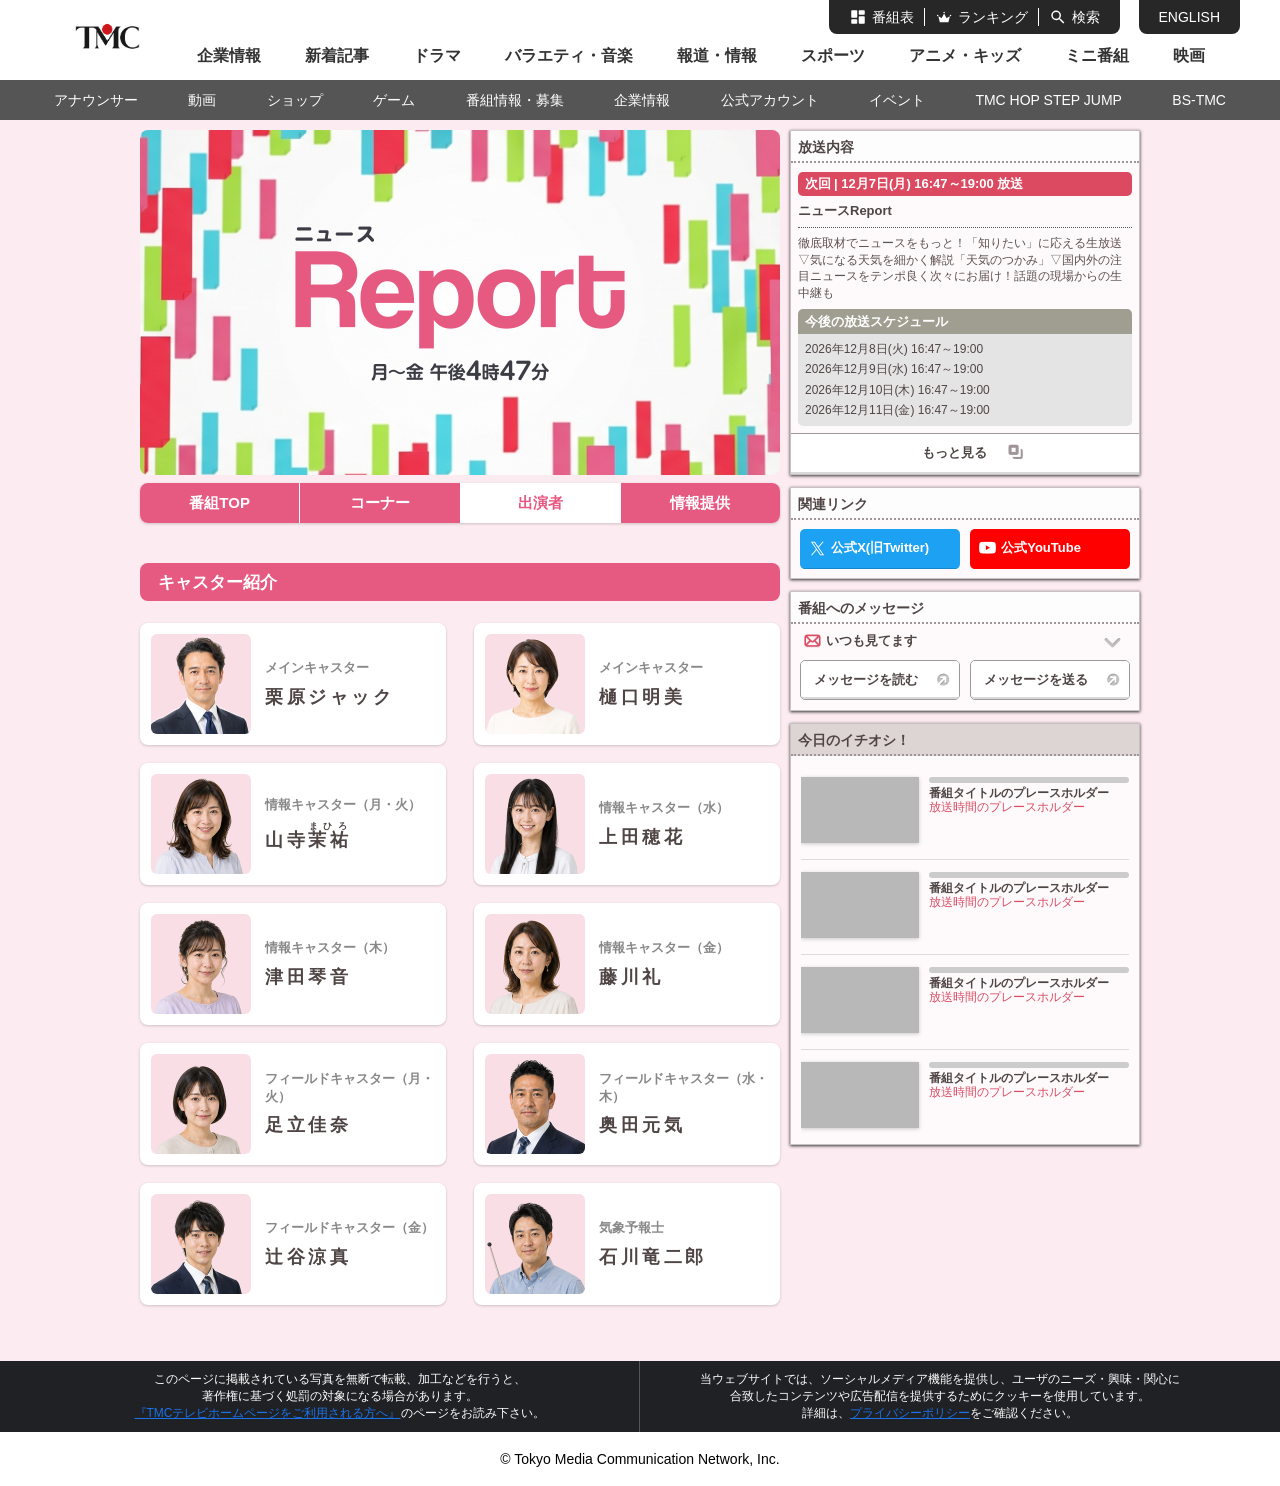
==== commit 17a873b3: "Fix weekday cast page message" ====
--- a/news_report/cast.html
+++ b/news_report/cast.html
@@ -4768,7 +4768,7 @@
           <div id="fp-bhp-msg" class="fp-bhpblockPc contblock">
             <h2>番組へのメッセージ</h2>
             <div id="fp-bhp-msgTgt" class="fp-list01">
-              <div class="boxmessage"><h4><span class="contblocktext02">設楽さん</span></h4><p class="txt contblocktext02">設楽さんお誕生日おめでとうございます！いただきハウマッチでは深澤くんが4230円で粋だなぁと思いました。今日も楽しかったです。これからもノンストップ応援しています！<br>（しょこ・女・会社員・30's） 2026/04/24 00:11</p></div>
+              <div class="boxmessage"><h4><span class="contblocktext02">いつも見てます</span></h4><p class="txt contblocktext02">いつか架空放送局をやってみたいな、と思っているんですが、TMCさんは番組コンセプトやキャスターの氏名はどうやって決めているんですか？<br>また、今後自分で架空の番組を作る時に参考にしても良いでしょうか。<br>（まるもち・女・高校生・10代） 2026/05/01 21:32</p></div>
             </div>
             <ul class="fp-linkBtns"><li class="fp-bhpradiusPc odd"><a id="fp-bhp-read" href="https://marshmallow-qa.com/azxr47qpjgl586j"><span class="contblocktext01">メッセージを読む</span></a></li><li class="fp-bhpradiusPc"><a id="fp-bhp-send" href="https://marshmallow-qa.com/azxr47qpjgl586j"><span class="contblocktext01">メッセージを送る</span></a></li></ul>
           </div>
